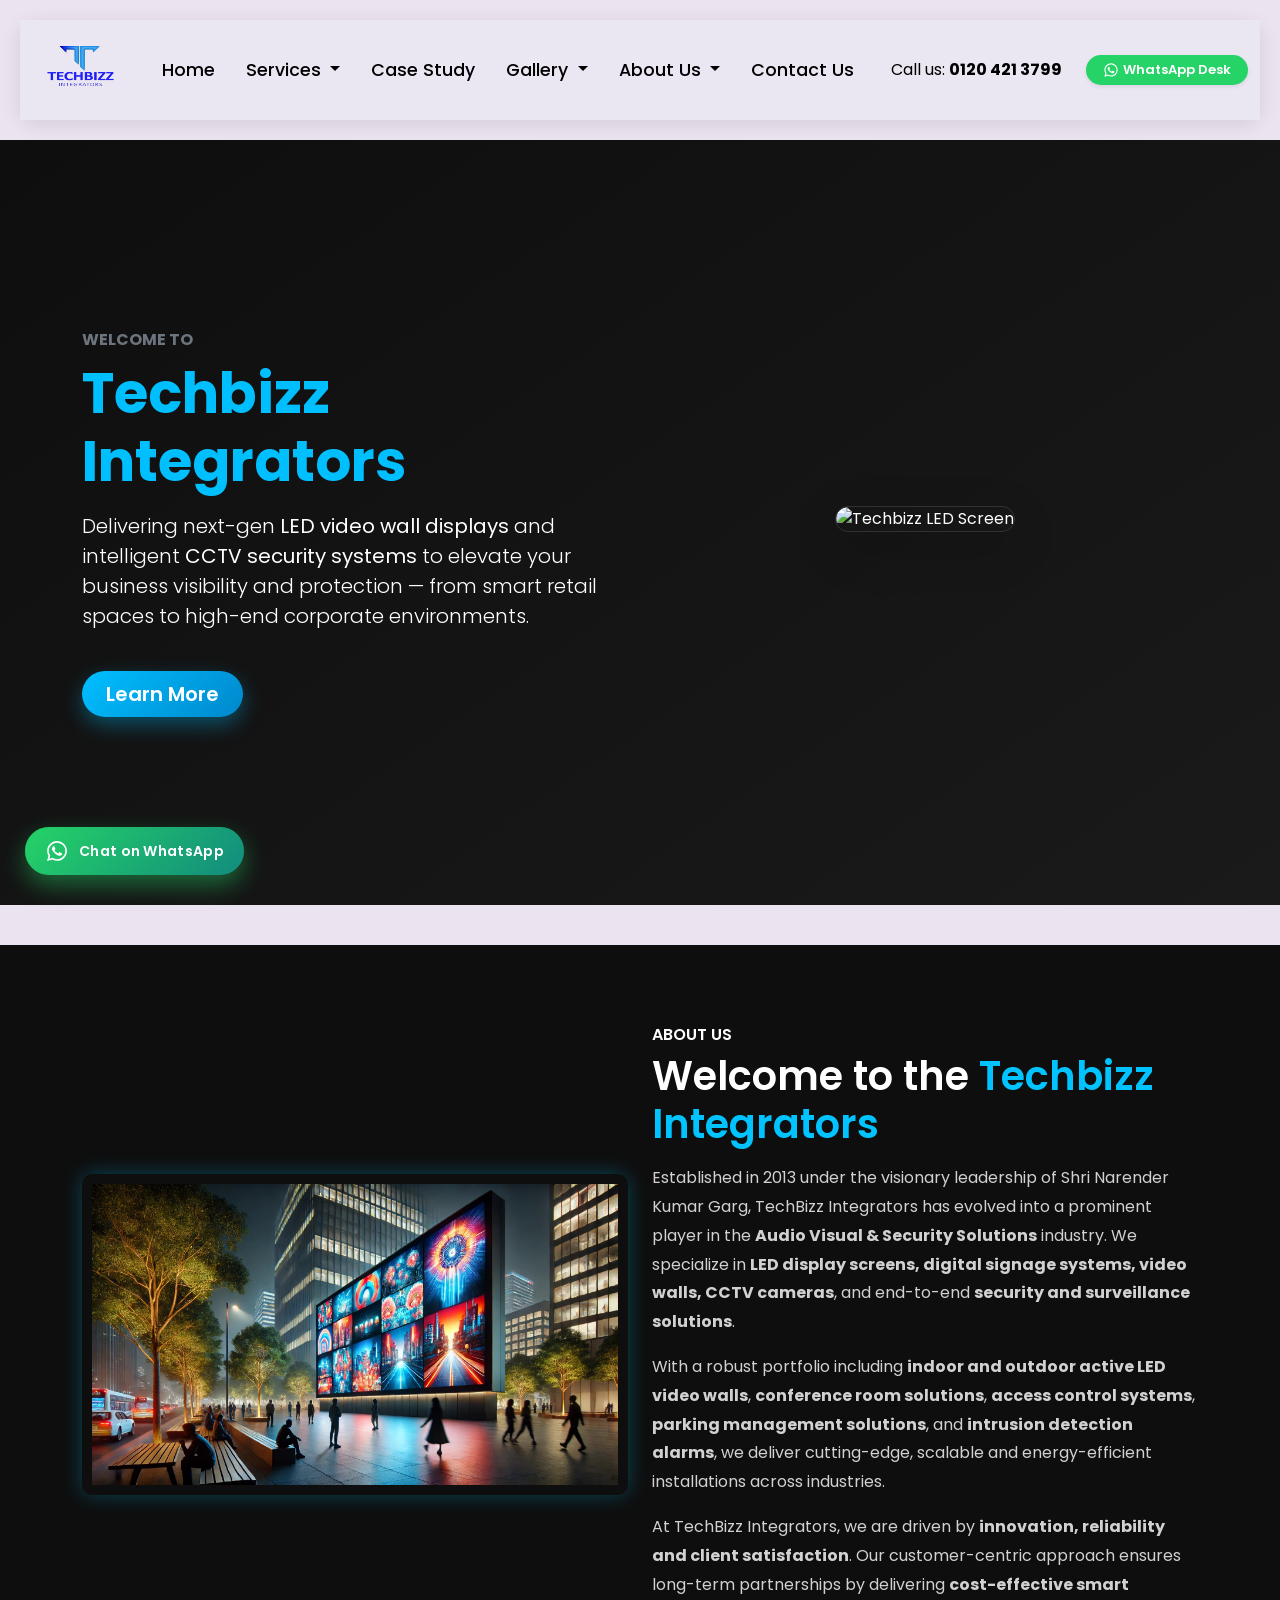
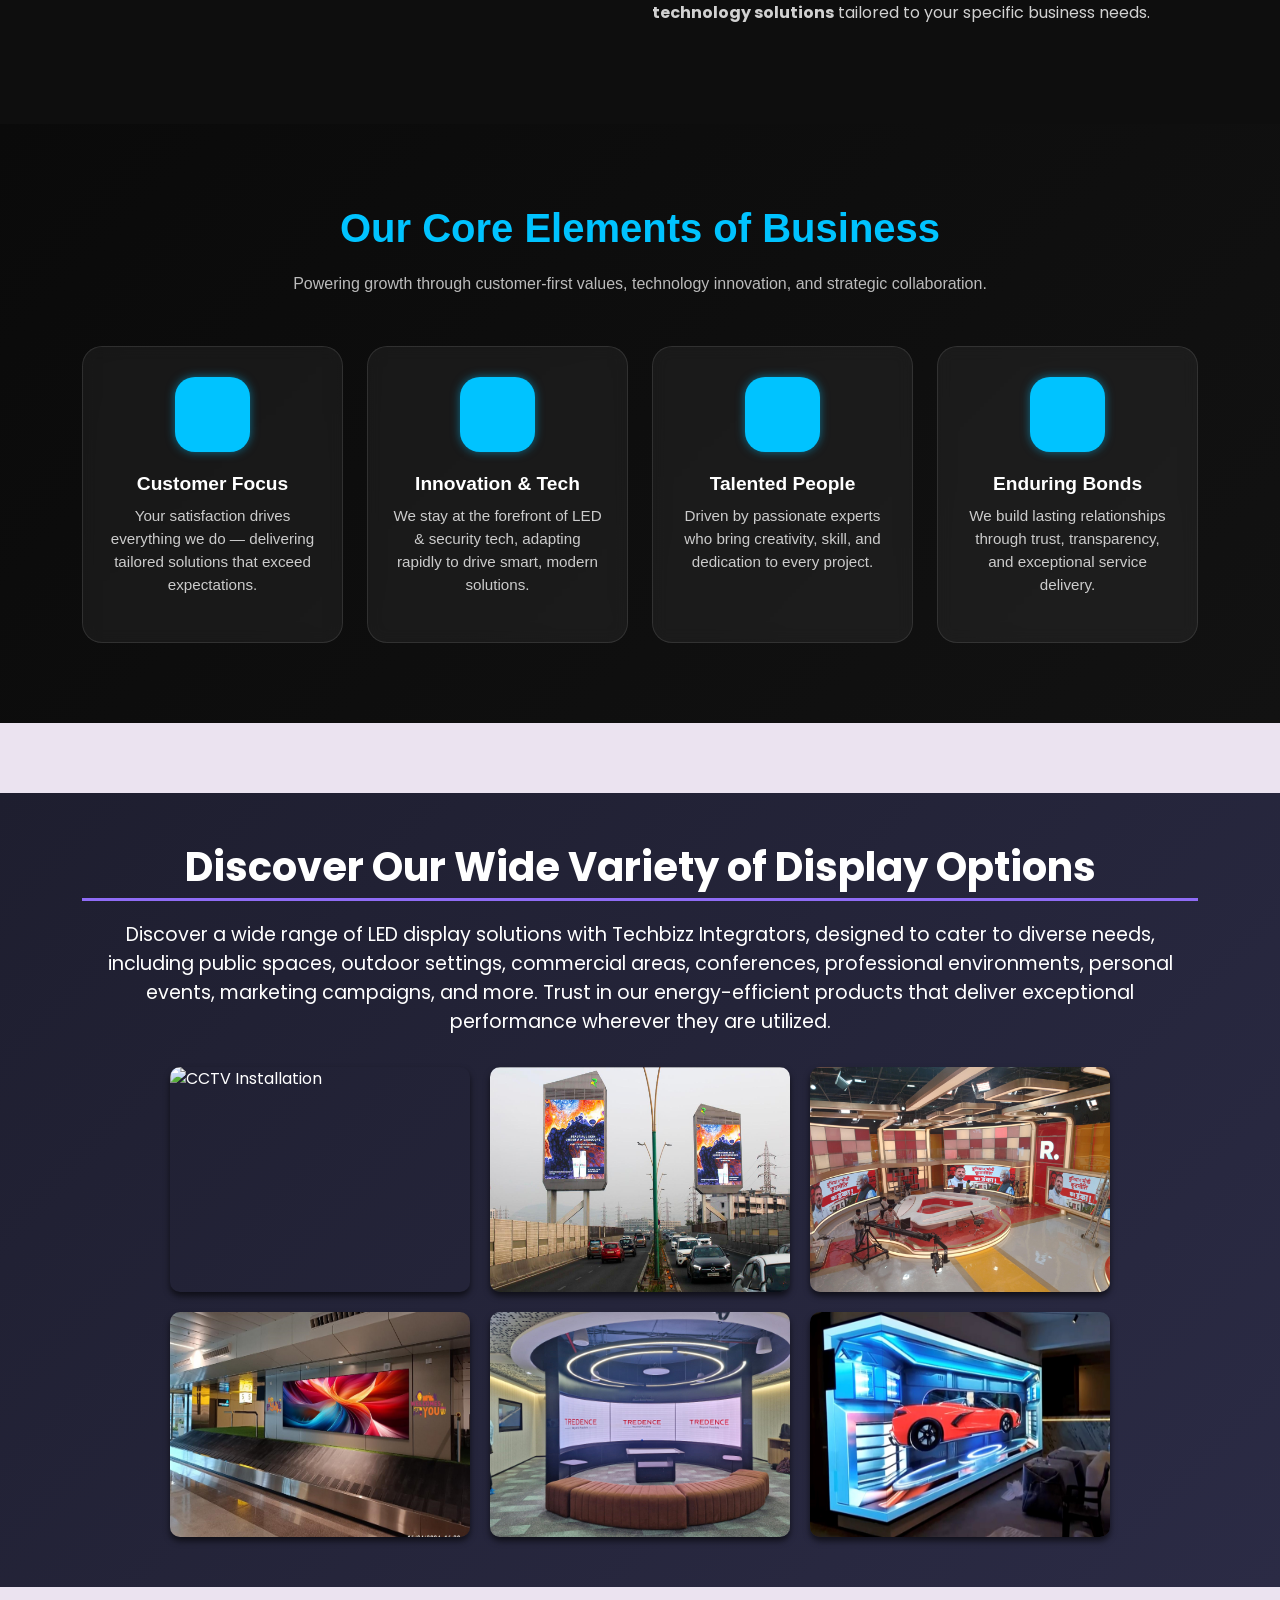
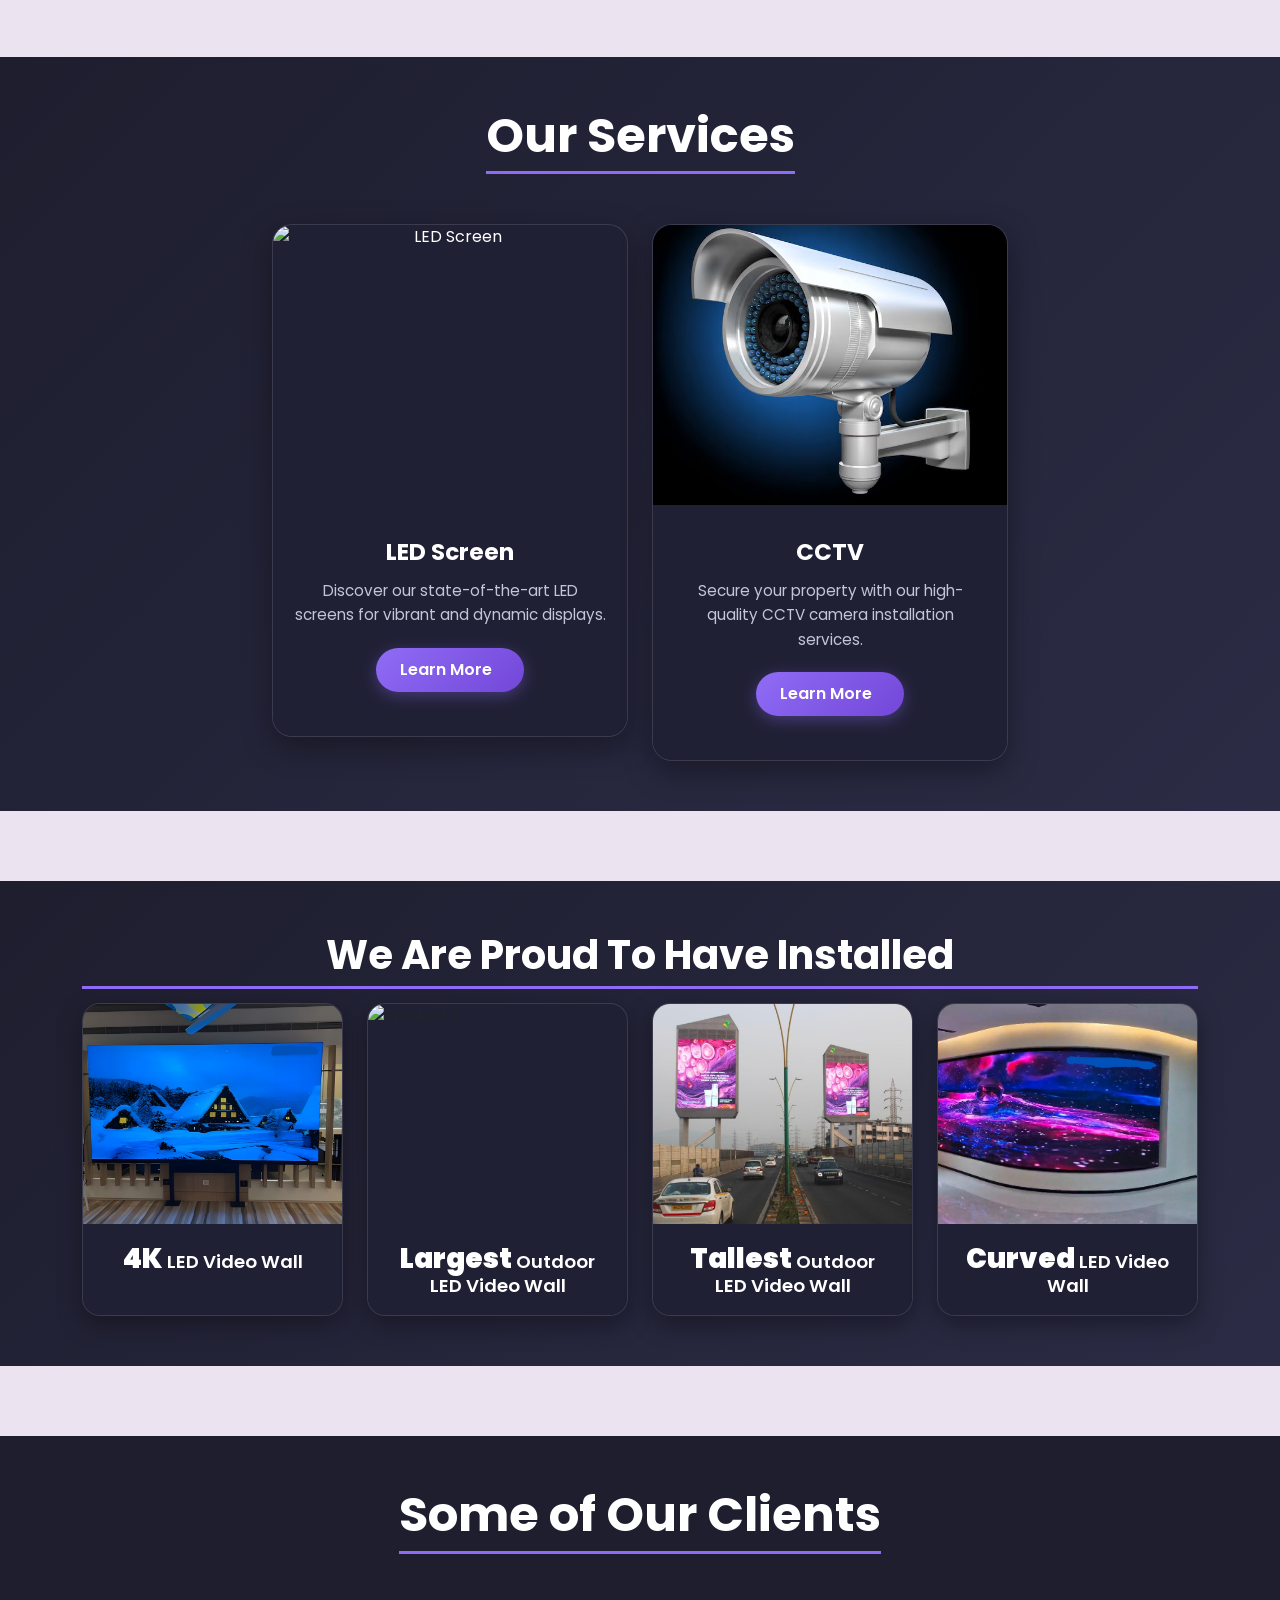
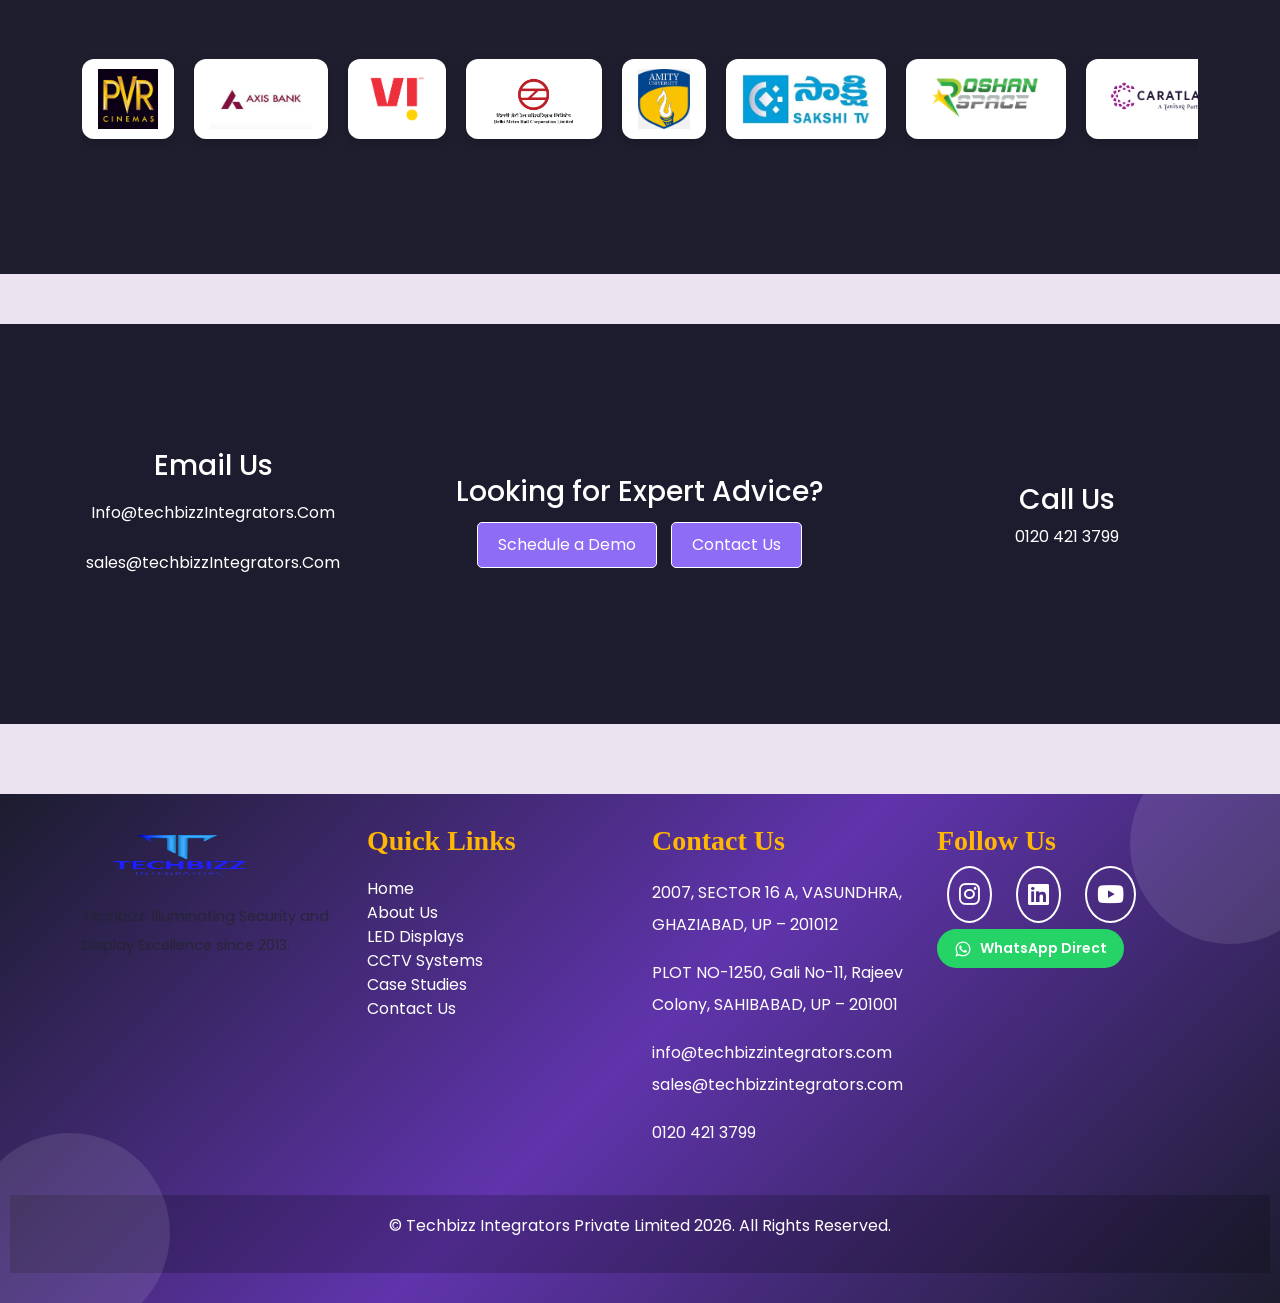
==== index.html @ 2b71aa66 "style(ui): polish hero image frame, services cards, installation cards, and client logo slider" ====
<!DOCTYPE html>
<html lang="en">
  <!-- 	techbizz@techbiz-454312.iam.gserviceaccount.com -->
<head>
  <meta charset="UTF-8">
  <meta name="viewport" content="width=device-width, initial-scale=1.0">
  <title>Techbizz Integrators | LED Display, Digital Signage & CCTV Solutions</title>
  <meta name="description" content="TechBizz Integrators offers professional LED display installation, digital signage, and CCTV camera solutions for retail, corporate, and commercial spaces. Get a quote today!">


  <link rel="icon" type="image/png" href="assets/img/fevicon.png">
  <link rel="stylesheet" href="https://unpkg.com/aos@2.3.1/dist/aos.css">
    <!-- Remix Icons (Modern Icon Pack) -->
    <link href="https://cdn.jsdelivr.net/npm/remixicon@3.5.0/fonts/remixicon.css" rel="stylesheet">


  <link href="https://cdn.jsdelivr.net/npm/bootstrap@5.3.0-alpha1/dist/css/bootstrap.min.css" rel="stylesheet">
  <link rel="stylesheet" href="https://cdnjs.cloudflare.com/ajax/libs/font-awesome/6.5.0/css/all.min.css">
  <link href="https://cdnjs.cloudflare.com/ajax/libs/bootstrap-icons/1.10.5/font/bootstrap-icons.min.css" rel="stylesheet">
  <!-- Bootstrap CSS -->
 
  <!-- Google Fonts -->
  <link href="https://fonts.googleapis.com/css2?family=Poppins:wght@400;500;600&display=swap" rel="stylesheet">
  <!-- Icons -->
  <link href="https://cdnjs.cloudflare.com/ajax/libs/bootstrap-icons/1.10.5/font/bootstrap-icons.min.css" rel="stylesheet">


  <!-- AOS CSS -->
  <link href="https://cdn.jsdelivr.net/npm/aos@2.3.4/dist/aos.css" rel="stylesheet" />

  <link rel="stylesheet" href="assets/css/styles.css?v=3.0">

</head>
<body>

  



    <div class="navbar-wrapper sticky-top">
        <nav class="navbar navbar-expand-lg navbar-light custom-navbar">
            <div class="container-fluid">
                <a class="navbar-brand" href="index.html">
                    <img src="assets/img/logo techbizz.png" alt="Techbizz Integrators" class="logo1">
                </a>
                <button class="navbar-toggler" type="button" data-bs-toggle="collapse" data-bs-target="#navbarNav" aria-controls="navbarNav" aria-expanded="false" aria-label="Toggle navigation">
                    <span class="navbar-toggler-icon"></span>
                </button>
                <div class="collapse navbar-collapse" id="navbarNav">
                    <ul class="navbar-nav mx-auto">
                        <li class="nav-item">
                            <a class="nav-link active" href="index.html">Home</a>
                        </li>
                        <li class="nav-item dropdown">
                            <a class="nav-link dropdown-toggle" href="#" id="pagesDropdown" role="button" data-bs-toggle="dropdown" aria-expanded="false">
                                Services
                            </a>
                            <ul class="dropdown-menu" aria-labelledby="pagesDropdown">
                                <li><a class="dropdown-item" href="pages/screen.html">LED Display</a></li>
                                <li><a class="dropdown-item" href="pages/cctv.html">CCTV Camera</a></li>
                            </ul>
                        </li>
                        <li class="nav-item">
                            <a class="nav-link" href="pages/case.html">Case Study</a>
                        </li>
                       


                        <li class="nav-item dropdown">
                            <a class="nav-link dropdown-toggle" href="#" id="pagesDropdown" role="button" data-bs-toggle="dropdown" aria-expanded="false">
                                Gallery
                            </a>
                            <ul class="dropdown-menu" aria-labelledby="pagesDropdown">
                                <li><a class="dropdown-item" href="pages/led-displays-images.html">Images</a></li>
                                <li><a class="dropdown-item" href="pages/led-displays-videos.html">Videos</a></li>
                            </ul>
                        </li>



                        <li class="nav-item dropdown">
                            <a class="nav-link dropdown-toggle" href="#" id="pagesDropdown" role="button" data-bs-toggle="dropdown" aria-expanded="false">
                                About Us
                            </a>
                            <ul class="dropdown-menu" aria-labelledby="pagesDropdown">
                                <li><a class="dropdown-item" href="pages/about.html">About Us</a></li>
                                <li><a class="dropdown-item" href="pages/certificate.html">Certifications</a></li>
                            </ul>
                        </li>



                        <li class="nav-item">
                            <a class="nav-link" href="pages/contact.html">Contact Us</a>
                        </li>
                    </ul>
                    <div class="d-flex align-items-center gap-2">
                        <div class="d-none d-xl-flex align-items-center">
                            <i class="bi bi-telephone me-2 text-purple"></i>
                            <span class="contact-number me-3">Call us: <strong>0120 421 3799</strong></span>
                        </div>
                        <a href="https://wa.me/919910895095?text=Hello%20Techbizz%20Integrators,%20I%20am%20interested%20in%20an%20LED%20Display%20/%20CCTV%20Solution." 
                           target="_blank" 
                           rel="noopener noreferrer" 
                           class="btn btn-sm text-white rounded-pill px-3 py-1 d-inline-flex align-items-center gap-1 shadow-sm"
                           style="background: #25D366; font-size: 13px; font-weight: 600;">
                            <svg width="16" height="16" viewBox="0 0 24 24" fill="currentColor"><path d="M19.05 4.91A9.816 9.816 0 0 0 12.04 2c-5.46 0-9.91 4.45-9.91 9.91 0 1.75.46 3.45 1.32 4.95L2.05 22l5.25-1.38c1.45.79 3.08 1.21 4.74 1.21 5.46 0 9.91-4.45 9.91-9.91 0-2.65-1.03-5.14-2.9-7.01zm-7.01 15.24c-1.48 0-2.93-.4-4.2-1.15l-.3-.18-3.12.82.83-3.04-.2-.31a8.196 8.196 0 0 1-1.26-4.38c0-4.54 3.7-8.24 8.24-8.24 2.2 0 4.27.86 5.82 2.42a8.183 8.183 0 0 1 2.41 5.83c.02 4.54-3.68 8.23-8.22 8.23zm4.52-6.16c-.25-.12-1.47-.72-1.69-.81-.23-.08-.39-.12-.56.12-.17.25-.64.81-.78.98-.15.17-.29.19-.54.07-.25-.12-1.05-.39-2-1.23-.74-.66-1.23-1.47-1.38-1.72-.15-.25-.02-.38.11-.51.11-.11.25-.29.37-.43.12-.15.17-.25.25-.42.08-.17.04-.31-.02-.43s-.56-1.34-.76-1.84c-.2-.48-.41-.42-.56-.43h-.48c-.17 0-.44.06-.66.3-.23.25-.88.86-.88 2.1 0 1.24.9 2.45 1.03 2.62.12.17 1.78 2.71 4.3 3.8.6.26 1.07.41 1.44.53.61.19 1.16.17 1.6.1.49-.07 1.47-.6 1.68-1.18.21-.58.21-1.07.15-1.18-.07-.1-.23-.17-.48-.29z"/></svg>
                            <span>WhatsApp Desk</span>
                        </a>
                    </div>
                </div>
            </div>
        </nav>
    </div>





<!-- New header section ends here -->
   


  <!-- Header Section -->
  <section class="header-section px-4 px-md-5">
    <div class="container">
      <div class="row align-items-center">
        <!-- Left Column -->
        <div class="col-lg-6 mb-4 mb-lg-0" data-aos="fade-right">
          <p class="text-uppercase text-secondary mb-2 fw-bold">Welcome to</p>
          <h1 class="display-4 fw-bold text-info">Techbizz Integrators</h1>
          <p class="lead mt-3">
            Delivering next-gen <strong>LED video wall displays</strong> and intelligent <strong>CCTV security systems</strong> to elevate your business visibility and protection — from smart retail spaces to high-end corporate environments.
          </p>
          <a href="pages/about.html" class="btn btn-info btn-lg mt-4 px-4">Learn More</a>
        </div>

        <!-- Right Column -->
        <div class="col-lg-6 text-center" data-aos="fade-left">
          <div class="img-container shadow-lg">
            <img src="assets/img/New Header.jpeg" alt="Techbizz LED Screen" class="img-fluid" />
          </div>
        </div>
      </div>
    </div>
  </section>






<!-- New About section starts here -->

 <!-- About Section -->
 <section class="about-section" id="about">
    <div class="container">
      <div class="row align-items-center">
      
        <div class="col-md-6 mb-4 mb-md-0 about-image" data-aos="fade-up" data-aos-delay="100">
          <img src="assets/img/aboutnw.jpg" alt="TechBizz LED Screen" />
        </div>

          
        <div class="col-md-6" data-aos="fade-left" data-aos-delay="200">
            <h6 class="text-uppercase fw-semibold">About Us</h6>
          <h2 class="about-heading mb-3">
            Welcome to the <span class="about-highlight">Techbizz Integrators </span>
          </h2>
          <p class="about-description">
            Established in 2013 under the visionary leadership of Shri Narender Kumar Garg, TechBizz Integrators has evolved into a prominent player in the <strong>Audio Visual & Security Solutions</strong> industry. We specialize in <strong>LED display screens, digital signage systems, video walls, CCTV cameras</strong>, and end-to-end <strong>security and surveillance solutions</strong>.
          </p>
          <p class="about-description">
            With a robust portfolio including <strong>indoor and outdoor active LED video walls</strong>, <strong>conference room solutions</strong>, <strong>access control systems</strong>, <strong>parking management solutions</strong>, and <strong>intrusion detection alarms</strong>, we deliver cutting-edge, scalable and energy-efficient installations across industries.
          </p>
          <p class="about-description">
            At TechBizz Integrators, we are driven by <strong>innovation, reliability and client satisfaction</strong>. Our customer-centric approach ensures long-term partnerships by delivering <strong>cost-effective smart technology solutions</strong> tailored to your specific business needs.
          </p>
        </div>
      </div>
    </div>
  </section>



<!-- New about section ends here -->

<!-- Core Elements Section -->
<section class="core-elements" id="core-elements">
  <div class="container">
    <h2 class="section-title" data-aos="fade-up">Our Core Elements of Business</h2>
    <p class="section-subtext" data-aos="fade-up" data-aos-delay="100">
      Powering growth through customer-first values, technology innovation, and strategic collaboration.
    </p>

    <div class="row gy-4">
      <!-- Customer -->
      <div class="col-md-6 col-lg-3" data-aos="fade-up" data-aos-delay="200">
        <div class="core-box">
          <div class="core-icon"><i class="ri-user-smile-line"></i></div>
          <h5>Customer Focus</h5>
          <p>Your satisfaction drives everything we do — delivering tailored solutions that exceed expectations.</p>
        </div>
      </div>

      <!-- Technology -->
      <div class="col-md-6 col-lg-3" data-aos="fade-up" data-aos-delay="300">
        <div class="core-box">
          <div class="core-icon"><i class="ri-macbook-line"></i></div>
          <h5>Innovation & Tech</h5>
          <p>We stay at the forefront of LED & security tech, adapting rapidly to drive smart, modern solutions.</p>
        </div>
      </div>

      <!-- People -->
      <div class="col-md-6 col-lg-3" data-aos="fade-up" data-aos-delay="400">
        <div class="core-box">
          <div class="core-icon"><i class="ri-team-line"></i></div>
          <h5>Talented People</h5>
          <p>Driven by passionate experts who bring creativity, skill, and dedication to every project.</p>
        </div>
      </div>

      <!-- Relationships -->
      <div class="col-md-6 col-lg-3" data-aos="fade-up" data-aos-delay="500">
        <div class="core-box">
          <div class="core-icon"><i class="ri-hand-heart-line"></i></div>
          <h5>Enduring Bonds</h5>
          <p>We build lasting relationships through trust, transparency, and exceptional service delivery.</p>
        </div>
      </div>
    </div>
  </div>
</section>









<!-- Display Section -->
<section class="dark-section mt">
  <div class="container">
      
      <h1>Discover Our Wide Variety of Display Options</h1>
     
      <p>Discover a wide range of LED display solutions with Techbizz Integrators, designed to cater to diverse needs, including public spaces, outdoor settings, commercial areas, conferences, professional environments, personal events, marketing campaigns, and more. Trust in our energy-efficient products that deliver exceptional performance wherever they are utilized.</p>
     
      <div class="images-row">
          <img src="assets/img/Abpv.jpeg" alt="CCTV Installation">
          <img src="assets/img/outdoor.jpg" alt="LED Screen">
          <img src="assets/img/republic new.jpeg" alt="Techbizz Team">
          <img src="assets/img/pune airport.jpg" alt="Pune Airport">
          <img src="assets/img/tredance.jpeg" alt="Techbizz Team">
          <img src="assets/img/bandbox.jpg" alt="Pune Airport">

      </div>
  </div>
</section>


<!-- Product Section -->
<section class="products-section  animated-section ">
  <div class="container text-center">
      <!-- Section Heading -->
      <h1>Our Services</h1>
      <!-- Cards Row -->
      <div class="row justify-content-center">
          <!-- LED Screen Card -->
          <div class="col-md-4">
              <div class="card product-card">
                  <img src="assets/img/Led Card.jpg" alt="LED Screen">
                  <div class="card-body">
                      <h5 class="card-title">LED Screen</h5>
                      <p class="card-text">Discover our state-of-the-art LED screens for vibrant and dynamic displays.</p>
                      <a href="pages/screen.html" class="custom-btn">Learn More <i class="bi bi-arrow-right"></i></a>
                  </div>
              </div>
          </div>
          <!-- CCTV Card -->
          <div class="col-md-4">
              <div class="card product-card">
                  <img src="assets/img/cctv.jpg" alt="CCTV">
                  <div class="card-body">
                      <h5 class="card-title">CCTV</h5>
                      <p class="card-text">Secure your property with our high-quality CCTV camera installation services.</p>
                      <a href="pages/cctv.html" class="custom-btn">Learn More <i class="bi bi-arrow-right"></i></a>
                  </div>
              </div>
          </div>
      </div>
  </div>
</section>


<!-- Checkup Animation -->

<section class="dark-section mt">
    <div class="container">
        
        <h1 class="text-center mb-4" data-aos="fade-up">We Are Proud To Have Installed</h1>
        <div class="row g-4">
          <!-- Card 1 -->
          <div class="col-sm-6 col-md-3" data-aos="fade-up" data-aos-delay="100">
            <div class="card">
              <img src="assets/img/4kfinal.jpg" class="card-img-top" alt="Product 1">
              <div class="card-body">
                <h2 class="card-title"> <b style="font-size: 1.5em;"> 4K</b> LED Video Wall</h2>
              
              </div>
            </div>
          </div>
    
          <!-- Card 2 -->
          <div class="col-sm-6 col-md-3" data-aos="fade-up" data-aos-delay="200">
            <div class="card">
              <img src="assets/img/Picture100.png" class="card-img-top" alt="Product 2">
              <div class="card-body">
                <h3 class="card-title"> <b style="font-size: 1.5em;">Largest</b> Outdoor LED Video Wall</h3>
              </div>
            </div>
          </div>
     
          <!-- Card 3 -->
          <div class="col-sm-6 col-md-3" data-aos="fade-up" data-aos-delay="300">
            <div class="card">
              <img src="assets/img/outdoor.jpeg" class="card-img-top" alt="Product 3">
              <div class="card-body">
                <h3 class="card-title"> <b style="font-size: 1.5em;">Tallest</b> Outdoor LED Video Wall</h3>
              </div>
            </div>
          </div>
    
          <!-- Card 4 -->
          <div class="col-sm-6 col-md-3" data-aos="fade-up" data-aos-delay="400">
            <div class="card">
              <img src="assets/img/aboutwow.jpeg" class="card-img-top" alt="Product 4">
              <div class="card-body">
                <h3 class="card-title"><b style="font-size: 1.5em;">Curved</b> LED Video Wall</h3>
              </div>
            </div>
          </div>
        </div>
        
    </div>
  </section>

<!-- Checkup animation 2 ends here -->



<!-- Client Section -->

<section class="clients-section animated-section">
  <div class="container text-center">
      <h1>Some of Our Clients</h1>
      <div class="slider-container">
          <div class="slider-track">
              <!-- Original Logos -->
              <img src="assets/img/cl1.jpeg" alt="Client 1">
              <img src="assets/img/cl2.jpg" alt="Client 2">
              <img src="assets/img/cl3.png" alt="Client 3">
              <img src="assets/img/delhiscrop1.png" alt="Client 4">
              <img src="assets/img/cl5.png" alt="Client 5">
            
              <img src="assets/img/cl7.webp" alt="Client 7">
              <img src="assets/img/cl8.webp" alt="Client 8">
              <img src="assets/img/cl9.png" alt="Client 9">
              <img src="assets/img/cl10.png" alt="Client 10">
              <img src="assets/img/orralogonew.jpg" alt="Client 11">
              <img src="assets/img/janam.png" alt="Client 12">
              <img src="assets/img/bmw logo.webp" alt="Client 13">
              <img src="assets/img/Republicbharatlogo.png" alt="Client 14">
              <img src="assets/img/Citroen-Logo-2009.jpg" alt="Client 15">
              <img src="assets/img/aclogo.jpg" alt="Client 16">
             
              <img src="assets/img/unnamed (1).png" alt="Client 18">
              <img src="assets/img/VLCC-Franchise-Logo.webp" alt="Client 19">
              <img src="assets/img/vasundhara logo.jpeg" alt="Client 20">
              <img src="assets/img/Nippon Mutual Fund.jpg" alt="Client 21">
              <img src="assets/img/unimoni_ae_logo.jpeg" alt="Client 22">
              <img src="assets/img/akg college logo.jpeg" alt="Client 23">
              <img src="assets/img/Zomato_logo.png" alt="Client 24">
              





              <!-- Duplicate Logos for seamless scrolling -->
              <img src="assets/img/cl1.jpeg" alt="Client 1">
              <img src="assets/img/cl2.jpg" alt="Client 2">
              <img src="assets/img/cl3.png" alt="Client 3">
              <img src="assets/img/cl4.png" alt="Client 4">
              <img src="assets/img/cl5.png" alt="Client 5">
              
              <img src="assets/img/cl7.webp" alt="Client 7">
              <img src="assets/img/cl8.webp" alt="Client 8">
              <img src="assets/img/cl9.png" alt="Client 9">
              <img src="assets/img/cl10.png" alt="Client 10">
              <img src="assets/img/orralogonew.jpg" alt="Client 11">
              <img src="assets/img/janam.png" alt="Client 12">
              <img src="assets/img/bmw logo.webp" alt="Client 13">
              <img src="assets/img/Republicbharatlogo.png" alt="Client 14">
              <img src="assets/img/Citroen-Logo-2009.jpg" alt="Client 15">
              <img src="assets/img/aclogo.jpg" alt="Client 16">
             
              <img src="assets/img/unnamed (1).png" alt="Client 18">
              <img src="assets/img/VLCC-Franchise-Logo.webp" alt="Client 19">
              <img src="assets/img/vasundhara logo.jpeg" alt="Client 20">
              <img src="assets/img/Nippon Mutual Fund.jpg" alt="Client 21">
              <img src="assets/img/unimoni_ae_logo.jpeg" alt="Client 22">
              <img src="assets/img/akg college logo.jpeg" alt="Client 23">
              <img src="assets/img/Zomato_logo.png" alt="Client 24">
          </div>
      </div>
  </div>
</section>


<!-- Contact us Section -->
 
<!-- <section class="contact-section111">
  <div class="container111">
    <h1>How Can We Help You?</h1>
    <p>Feel free to let us know.</p>
    <a href="pages/contact.html" class="btn btn-primary">  Contact Us<i class="bi bi-arrow-right"></i></a>
  </div>
</section> -->



<!-- Demo Section -->
<div class="container-fluid ">
    <div class="row contact-section">
        <div class="col-md-4">
            <h3>Email Us</h3>
            <p>
            <a href="mailto:Info@techbizzIntegrators.Com" class="email-link">Info@techbizzIntegrators.Com</a>
            <a href=" mailto:sales@techbizzIntegrators.Com" class="email-link">sales@techbizzIntegrators.Com</a>
           
            
        </p>
        </div>
        <div class="col-md-4">
            <h3>Looking for Expert Advice?</h3>



            <a href="pages/demo.html" class="contact-btn">Schedule a Demo</a>


            <a href="pages/contact.html" class="contact-btn">Contact Us</a>

          
        </div>
        <div class="col-md-4">
            <h3>Call Us</h3>
            <p> 0120 421 3799</p>
        </div>
    </div>
</div>




<footer class="footer">
  <div class="container">
      <div class="row gy-4">
          <!-- Logo Section -->
          <div class="col-lg-3 col-md-6 text-center text-md-start">
              <div class="logo">
                  <img src="assets/img/logo techbizz.png" alt="Techbizz Integrators" class="img-fluid" style="max-height: 70px;">
              </div>
              <p class="mt-2 text-muted" style="font-size: 0.9rem;">Techbizz: Illuminating Security and Display Excellence since 2013.</p>
          </div>

          <!-- Quick Links -->
          <div class="col-lg-3 col-md-6">
              <h3>Quick Links</h3>
              <ul class="list-unstyled">
                  <li><a href="index.html">Home</a></li>
                  <li><a href="pages/about.html">About Us</a></li>
                  <li><a href="pages/screen.html">LED Displays</a></li>
                  <li><a href="pages/cctv.html">CCTV Systems</a></li>
                  <li><a href="pages/case.html">Case Studies</a></li>
                  <li><a href="pages/contact.html">Contact Us</a></li>
              </ul>
          </div>
           
          <div class="col-lg-3 col-md-6">
              <h3>Contact Us</h3>
              <p>
                  <i class="bi bi-geo-alt"></i> 2007, SECTOR 16 A, VASUNDHRA, GHAZIABAD, UP – 201012<br>
              </p>
              <p>
                  <i class="bi bi-geo-alt"></i> PLOT NO-1250, Gali No-11, Rajeev Colony, SAHIBABAD, UP – 201001<br>
              </p>
              <p>
                  <i class="bi bi-envelope"></i> <a href="mailto:info@techbizzintegrators.com">info@techbizzintegrators.com</a><br>
                  <i class="bi bi-envelope"></i> <a href="mailto:sales@techbizzintegrators.com">sales@techbizzintegrators.com</a>
              </p>
              <p>
                  <i class="bi bi-telephone"></i> <a href="tel:01204213799">0120 421 3799</a>
              </p>
          </div>

          <!-- Social Media -->
          <div class="col-lg-3 col-md-6 text-center text-md-start">
              <h3>Follow Us</h3>
              <div class="social-icons">
                  <a href="https://www.instagram.com/thinktechbizz/#" target="_blank" rel="noopener noreferrer"><i class="fab fa-instagram"></i></a>
                  <a href="https://www.linkedin.com/company/106279888/admin/dashboard/" target="_blank" rel="noopener noreferrer"><i class="fab fa-linkedin"></i></a>
                  <a href="https://www.youtube.com/@TechbizzIndiaofficial" target="_blank" rel="noopener noreferrer"><i class="fab fa-youtube"></i></a>
              </div>
              <div class="mt-3">
                  <a href="https://wa.me/919910895095?text=Hello%20Techbizz%20Integrators,%20I%20am%20interested%20in%20an%20LED%20Display%20/%20CCTV%20Solution." 
                     target="_blank" 
                     rel="noopener noreferrer" 
                     class="btn btn-sm text-white px-3 py-2 rounded-pill d-inline-flex align-items-center gap-2"
                     style="background: #25D366; font-weight: 600;">
                      <svg width="18" height="18" viewBox="0 0 24 24" fill="currentColor"><path d="M19.05 4.91A9.816 9.816 0 0 0 12.04 2c-5.46 0-9.91 4.45-9.91 9.91 0 1.75.46 3.45 1.32 4.95L2.05 22l5.25-1.38c1.45.79 3.08 1.21 4.74 1.21 5.46 0 9.91-4.45 9.91-9.91 0-2.65-1.03-5.14-2.9-7.01zm-7.01 15.24c-1.48 0-2.93-.4-4.2-1.15l-.3-.18-3.12.82.83-3.04-.2-.31a8.196 8.196 0 0 1-1.26-4.38c0-4.54 3.7-8.24 8.24-8.24 2.2 0 4.27.86 5.82 2.42a8.183 8.183 0 0 1 2.41 5.83c.02 4.54-3.68 8.23-8.22 8.23zm4.52-6.16c-.25-.12-1.47-.72-1.69-.81-.23-.08-.39-.12-.56.12-.17.25-.64.81-.78.98-.15.17-.29.19-.54.07-.25-.12-1.05-.39-2-1.23-.74-.66-1.23-1.47-1.38-1.72-.15-.25-.02-.38.11-.51.11-.11.25-.29.37-.43.12-.15.17-.25.25-.42.08-.17.04-.31-.02-.43s-.56-1.34-.76-1.84c-.2-.48-.41-.42-.56-.43h-.48c-.17 0-.44.06-.66.3-.23.25-.88.86-.88 2.1 0 1.24.9 2.45 1.03 2.62.12.17 1.78 2.71 4.3 3.8.6.26 1.07.41 1.44.53.61.19 1.16.17 1.6.1.49-.07 1.47-.6 1.68-1.18.21-.58.21-1.07.15-1.18-.07-.1-.23-.17-.48-.29z"/></svg>
                      <span>WhatsApp Direct</span>
                  </a>
              </div>
          </div>
      </div>
  </div>
  <div class="footer-bottom">
      <p>&copy; Techbizz Integrators Private Limited 2026. All Rights Reserved.</p>
  </div>
</footer>

<!-- Floating WhatsApp CTA Button (Bottom-Left: never blocked by Tawk.to) -->
<div class="floating-whatsapp-container" style="position: fixed; bottom: 25px; left: 25px; z-index: 999999;">
  <a href="https://wa.me/919910895095?text=Hello%20Techbizz%20Integrators,%20I%20am%20interested%20in%20an%20LED%20Display%20/%20CCTV%20Solution." 
     target="_blank" 
     rel="noopener noreferrer" 
     class="floating-whatsapp-btn"
     style="display: inline-flex; align-items: center; gap: 10px; background: linear-gradient(135deg, #25D366, #128C7E); color: #ffffff !important; padding: 12px 20px; border-radius: 50px; box-shadow: 0 10px 25px rgba(37, 211, 102, 0.45); text-decoration: none !important; font-weight: 600; font-size: 14px;"
     title="Chat with Techbizz on WhatsApp">
    <span class="whatsapp-pulse"></span>
    <svg width="24" height="24" viewBox="0 0 24 24" fill="currentColor" style="display: block; flex-shrink: 0;"><path d="M19.05 4.91A9.816 9.816 0 0 0 12.04 2c-5.46 0-9.91 4.45-9.91 9.91 0 1.75.46 3.45 1.32 4.95L2.05 22l5.25-1.38c1.45.79 3.08 1.21 4.74 1.21 5.46 0 9.91-4.45 9.91-9.91 0-2.65-1.03-5.14-2.9-7.01zm-7.01 15.24c-1.48 0-2.93-.4-4.2-1.15l-.3-.18-3.12.82.83-3.04-.2-.31a8.196 8.196 0 0 1-1.26-4.38c0-4.54 3.7-8.24 8.24-8.24 2.2 0 4.27.86 5.82 2.42a8.183 8.183 0 0 1 2.41 5.83c.02 4.54-3.68 8.23-8.22 8.23zm4.52-6.16c-.25-.12-1.47-.72-1.69-.81-.23-.08-.39-.12-.56.12-.17.25-.64.81-.78.98-.15.17-.29.19-.54.07-.25-.12-1.05-.39-2-1.23-.74-.66-1.23-1.47-1.38-1.72-.15-.25-.02-.38.11-.51.11-.11.25-.29.37-.43.12-.15.17-.25.25-.42.08-.17.04-.31-.02-.43s-.56-1.34-.76-1.84c-.2-.48-.41-.42-.56-.43h-.48c-.17 0-.44.06-.66.3-.23.25-.88.86-.88 2.1 0 1.24.9 2.45 1.03 2.62.12.17 1.78 2.71 4.3 3.8.6.26 1.07.41 1.44.53.61.19 1.16.17 1.6.1.49-.07 1.47-.6 1.68-1.18.21-.58.21-1.07.15-1.18-.07-.1-.23-.17-.48-.29z"/></svg>
    <span class="whatsapp-text">Chat on WhatsApp</span>
  </a>
</div>

<!-- JS Libraries: Unified Bootstrap & AOS -->
<script src="https://cdn.jsdelivr.net/npm/bootstrap@5.3.3/dist/js/bootstrap.bundle.min.js"></script>
<script src="https://unpkg.com/aos@2.3.4/dist/aos.js"></script>
<script>
  document.addEventListener("DOMContentLoaded", function () {
    AOS.init({
      duration: 1000,
      once: true,
      offset: 80
    });
  });
</script>

<!--Start of Tawk.to Script-->
<script type="text/javascript">
    var Tawk_API=Tawk_API||{}, Tawk_LoadStart=new Date();
    (function(){
    var s1=document.createElement("script"),s0=document.getElementsByTagName("script")[0];
    s1.async=true;
    s1.src='https://embed.tawk.to/67caee3b711e7e1910a3152f/1ilob57gs';
    s1.charset='UTF-8';
    s1.setAttribute('crossorigin','*');
    s0.parentNode.insertBefore(s1,s0);
    })();
</script>
<!--End of Tawk.to Script-->
</body>
</html>
---- assets/css/styles.css ----
body {
  background-color: #ebe3f0; /* Matches the background color */
  font-family: 'Poppins', sans-serif; /* Modern stylish font */
}

.logo1 {
  height: 70px;
  width: 100px; /* Adjust width as needed */
  max-height: 80px; 
}

/* Navbar wrapper to add margin */
.navbar-wrapper {
  margin: 20px; 
  border-radius: 15px; 
  overflow: visible; 
  box-shadow: 0 4px 20px rgba(0, 0, 0, 0.1); /* Soft shadow */
}

/* Navbar styles */
.custom-navbar {
  background-color: #eae6f2; /* Light purple */
  padding: 10px 0;
}

.navbar-nav .nav-link {
  font-size: 1.1rem; 
  font-weight: 500;
  color: #000;
  margin-right: 15px;
  transition: color 0.3s ease, border-bottom 0.3s ease;
}

.navbar-nav .nav-link:hover {
  color: #8f6cf6; 
  border-bottom: 2px solid #8f6cf6; /* Underline effect */
}

/* Dropdown styles */
.dropdown-menu {
  background-color: #fff;
  border: 1px solid #ddd;
  box-shadow: 0 4px 8px rgba(0, 0, 0, 0.2);
}

.custom-btn {
  background-color: #8f6cf6; /* Button color */
  color: #fff;
  /* font-weight: 500; */
  padding: 10px 10px;
  border-radius: 30px;
  display: flex;
  align-items: center;
  margin-bottom: 20px;
  transition: background-color 0.3s ease;
}

.custom-btn:hover {
  background-color: #7347d8; 
}

.contact-number {
  font-size: 1rem;
  color: #000;
}










/* Display Section Css */
.dark-section {
  margin-top: 70px;
  background: linear-gradient(135deg, #1e1e2f, #2b2b45); /* Dark gradient background */
  color: white;
  padding: 50px 0;
}

/* Heading Styling */
.dark-section h1 {
  font-size: 2.5rem;
  font-weight: bold;
  text-align: center; 
  position: relative;
  margin: 0 auto 30px; 
  animation: fadeIn 1s ease-in-out;
}

.dark-section h1::after {
  content: "";
  position: absolute;
  bottom: -10px;
  left: 0;
  width: 100%;
  height: 3px;
  background-color: #8f6cf6;
  animation: underlineExpand 1s ease-out 1s forwards;
}

/* Paragraph Styling */
.dark-section p {
  text-align: center;
  margin-bottom: 30px;
  font-size: 1.2rem;
  word-wrap: break-word;
  /* text-align: justify; */
}


/* Responsive Images Grid */
.dark-section .images-row {
  display: flex;
  flex-wrap: wrap;
  justify-content: center;
  gap: 20px;
}

.dark-section .images-row img {
  width: 100%;
  max-width: 300px; /* Limit image size */
  border-radius: 10px;
  box-shadow: 0 4px 6px rgba(0, 0, 0, 0.6);
  transition: transform 0.3s ease, box-shadow 0.3s ease;
}

.dark-section .images-row img:hover {
  transform: scale(1.05); /* Zoom effect on hover */
  box-shadow: 0 6px 10px rgba(0, 0, 0, 0.8);
}

/* Installation Cards in Dark Section */
.dark-section .card {
  background: #202035;
  border: 1px solid rgba(255, 255, 255, 0.12);
  border-radius: 18px;
  overflow: hidden;
  transition: transform 0.35s ease, box-shadow 0.35s ease, border-color 0.35s ease;
  box-shadow: 0 8px 24px rgba(0, 0, 0, 0.35);
  height: 100%;
}

.dark-section .card:hover {
  transform: translateY(-8px);
  box-shadow: 0 16px 36px rgba(0, 0, 0, 0.55);
  border-color: rgba(143, 108, 246, 0.45);
}

.dark-section .card .card-img-top {
  height: 220px;
  object-fit: cover;
  transition: transform 0.5s ease;
  border-radius: 0;
}

.dark-section .card:hover .card-img-top {
  transform: scale(1.06);
}

.dark-section .card .card-body {
  background: #202035;
  padding: 18px 20px;
  text-align: center;
}

.dark-section .card .card-title {
  color: #ffffff;
  font-size: 1.15rem;
  font-weight: 600;
  margin: 0;
}

/* Keyframe Animations */
@keyframes fadeIn {
  0% {
      opacity: 0;
      transform: translateY(-20px);
  }
  100% {
      opacity: 1;
      transform: translateY(0);
  }
}

@keyframes underlineExpand {
  0% {
      width: 0;
  }
  100% {
      width: 100%; /* Make the underline expand to the full width of the heading */
  }
}



/* Product Section Css */
.products-section {
  margin-top: 70px;
  background: linear-gradient(135deg, #1e1e2f, #2b2b45); /* Dark gradient background */
  color: white;
  padding: 50px 0;
}

/* Section Heading */
.products-section h1 {

margin-bottom: 60px;
font-size: 3rem;
font-weight: bold;
animation: fadeInSlide 1.5s ease-out;
position: relative;
text-align: center;
display: inline-block;
/* width: 100%;  */
}

.products-section h1::after {
  content: "";
  position: absolute;
  bottom: -10px;
  left: 0;
  width: 0;
  height: 3px;
  background-color: #8f6cf6; /* Underline color */
  animation: underlineExpand 1s ease-out 1.5s forwards;
}


@keyframes fadeInSlide {
0% {
opacity: 0;
transform: translateY(-30px);
}
100% {
opacity: 1;
transform: translateY(0);
}
}

/* Animation Keyframes for Underline */
@keyframes underlineExpand {
0% {
width: 0;
}
100% {
width: 100%;
}
}


/* Cards Styling */
.product-card {
  background-color: #202035;
  border: 1px solid rgba(255, 255, 255, 0.12);
  border-radius: 20px;
  overflow: hidden;
  box-shadow: 0 10px 30px rgba(0, 0, 0, 0.35);
  transition: transform 0.35s ease, box-shadow 0.35s ease, border-color 0.35s ease;
  color: #fff;
}

.product-card:hover {
  transform: translateY(-8px);
  box-shadow: 0 18px 45px rgba(0, 0, 0, 0.5);
  border-color: rgba(143, 108, 246, 0.45);
}

.product-card img {
  width: 100%;
  height: 280px;
  object-fit: cover;
  transition: transform 0.5s ease;
}

.product-card:hover img {
  transform: scale(1.04);
}

.product-card .card-body {
  text-align: center;
  padding: 24px 20px;
  background: #202035;
}

.product-card h5 {
  font-size: 1.45rem;
  font-weight: 700;
  color: #ffffff !important;
  margin-bottom: 12px;
}

.product-card p {
  color: #c5c5d8 !important;
  font-size: 0.95rem;
  line-height: 1.6;
  margin-bottom: 20px;
}

.product-card .custom-btn {
  background: linear-gradient(135deg, #8f6cf6, #7347d8);
  color: #fff;
  font-weight: 600;
  padding: 10px 24px;
  border-radius: 30px;
  display: inline-flex;
  align-items: center;
  gap: 8px;
  box-shadow: 0 4px 15px rgba(143, 108, 246, 0.35);
  transition: all 0.3s ease;
  text-decoration: none;
}

.product-card .custom-btn:hover {
  background: linear-gradient(135deg, #9d7df8, #7d52e6);
  transform: translateY(-2px);
  box-shadow: 0 8px 22px rgba(143, 108, 246, 0.55);
}

@media (max-width: 768px) { /* Target mobile devices */
  .row {
      gap: 20px !important; /* Add consistent spacing between columns and rows */
  }

  .product-card {
      margin-bottom: 20px; /* Ensure vertical space between cards */
      padding: 15px; /* Internal padding for better aesthetics */
  }
}





/* Client Section css */

.clients-section {
  margin-top: 70px;
  background-color: #1e1e2f; /* Dark background */
  padding: 50px 0;
  color: #fff;
}

.clients-section h1 {

  margin-bottom: 100px;
  font-size: 3rem;
  font-weight: bold;
  animation: fadeInSlide 1.5s ease-out;
  position: relative;
  text-align: center;
  display: inline-block;
}

.clients-section h1::after {
  content: "";
  position: absolute;
  bottom: -10px;
  left: 0;
  width: 0;
  height: 3px;
  background-color: #8f6cf6; /* Underline color */
  animation: underlineExpand 1s ease-out 1.5s forwards;
}

@keyframes fadeInSlide {
0% {
opacity: 0;
transform: translateY(-30px);
}
100% {
opacity: 1;
transform: translateY(0);
}
}

/* Animation Keyframes for Underline */
@keyframes underlineExpand {
0% {
width: 0;
}
100% {
width: 100%;
}
}




/* Slider Container */
.slider-container {
  overflow: hidden;
  width: 100%;
  position: relative;
  margin-bottom: 70px;
  padding: 15px 0;
}

.slider-container:hover .slider-track {
  animation-play-state: paused;
}

/* Slider Track */
.slider-track {
  display: flex;
  align-items: center;
  width: max-content;
  animation: scrollLogos 35s linear infinite;
  gap: 20px;
}

/* Logos */
.slider-track img {
  height: 80px;
  max-width: 160px;
  flex-shrink: 0;
  object-fit: contain;
  background: #ffffff;
  border-radius: 12px;
  padding: 10px 16px;
  box-shadow: 0 4px 12px rgba(0, 0, 0, 0.2);
  transition: transform 0.3s ease, box-shadow 0.3s ease;
}

.slider-track img:hover {
  transform: translateY(-4px) scale(1.05);
  box-shadow: 0 8px 20px rgba(0, 0, 0, 0.35);
}

/* Animation for continuous sliding */
@keyframes scrollLogos {
  0% {
      transform: translateX(0);
  }
  100% {
      transform: translateX(calc(-50%));
  }
}



/* Product Card Section Css */
.services-section {
  margin-top: 70px;
  background: linear-gradient(135deg, #1e1e2f, #2b2b45); /* Dark gradient background */
  color: white;
  padding: 50px 0;
}

/* Section Heading */
.services-section h1 {
  margin-bottom: 60px;
  font-size: 3rem;
  font-weight: bold;
  animation: fadeInSlide 1.5s ease-out;
  position: relative;
  text-align: center;
  display: inline-block;
}

.services-section h1::after {
  content: "";
  position: absolute;
  bottom: -10px;
  left: 0;
  width: 0;
  height: 3px;
  background-color: #8f6cf6; /* Underline color */
  animation: underlineExpand 1s ease-out 1.5s forwards;
}

@keyframes fadeInSlide {
  0% {
      opacity: 0;
      transform: translateY(-30px);
  }
  100% {
      opacity: 1;
      transform: translateY(0);
  }
}

@keyframes underlineExpand {
  0% {
      width: 0;
  }
  100% {
      width: 100%;
  }
}

/* Cards Styling */
.service-card {
  background-color: #2e2e3e; /* Dark background for the card */
  border: none;
  border-radius: 15px;
  overflow: hidden;
  box-shadow: 0 4px 8px rgba(0, 0, 0, 0.2);
  transition: transform 0.3s ease, box-shadow 0.3s ease;
  color: white;
}

.service-card:hover {
  transform: translateY(-10px);
  box-shadow: 0 8px 16px rgba(0, 0, 0, 0.3);
}

.service-card img {
  width: 100%;
  height: 300px;
  object-fit: cover;
}

.service-card .card-body {
  text-align: center;
}

.service-card h5 {
  font-size: 1.5rem;
  color: #ffffff;
  margin-bottom: 15px;
}

.service-card p {
  color: #cccccc;
}

.service-card .custom-btn {
  background-color: #8f6cf6; /* Button color */
  color: #fff;
  font-weight: 500;
  padding: 10px 20px;
  border-radius: 30px;
  display: inline-block;
  transition: background-color 0.3s ease;
  text-decoration: none;
}

.service-card .custom-btn:hover {
  background-color: #7347d8; /* Darker purple on hover */
}

@media (max-width: 768px) {
  .row {
      gap: 20px !important;
  }

  .service-card {
      margin-bottom: 20px;
      padding: 15px;
  }
}

/* Contact us section css */

.contact-section111 {
  height: 60vh;  
  background-color: #1c1c2e;
  color: white;
  text-align: center;
  padding: 80px 20px;
  margin-top: 70px;
  }
  .contact-section111 h1 {
  color: #ffffff;
  font-size: 3rem;
  font-weight: bold;
  }
  .contact-section111 p {
  font-size: 1.25rem;
  margin-top: 10px;
  }
  .contact-section111 .btn {
  margin-top: 20px;
  padding: 10px 30px;
  background-color: #8f6cf6; /* Button color */
  color: #fff;
  font-weight: 500;
  
  border-radius: 30px;
  display: inline-block;
  transition: background-color 0.3s ease;
  text-decoration: none;
  }
  .contact-section111 .btn:hover{
    background-color: #7347d8;
  }



  @media (max-width: 576px) {
  .contact-section111 {
    height: auto;  
   
  }
  .contact-section111 h1{
    size: 2rem;
  }
  }


  /* Footer Css */
  .footer {
    background: linear-gradient(135deg, #1c1c2e, #6034ac, #1c1c2e);
    color: white;
    padding: 30px 10px;
    position: relative;
    overflow: hidden;
    font-family: 'Poppins', sans-serif;
    margin-top: 70px;
}
.footer h3 {
    font-family: 'Roboto Slab', serif;
    font-weight: 700;
    color: #ffb703;
    margin-bottom: 20px;
}
.footer p {
    color: #ffffff;
    font-size: 1rem;
    line-height: 2;
    /* font-weight: bold; */
}
.footer a {
    color: #ffffff;
    text-decoration: none;
    transition: color 0.3s ease, transform 0.3s ease;
}
.footer a:hover {
    color: #ffb703;
    transform: translateX(5px);
}
.footer p:hover {
    color: #ffb703;
    transform: translateX(3px);
}
.footer .social-icons a {
    font-size: 24px;
    margin: 10px 10px;
    color: white;
    transition: transform 0.3s ease, background 0.3s ease;
    border: 2px solid white;
    border-radius: 50%;
    padding: 10px;
}
.footer .social-icons a:hover {
    transform: scale(1.3);
    background-color: #ffb703;
    color: #1d3557;
}
.footer .logo img {
    width: 200px;
    height: 150px;
  
    animation: float-logo 3s infinite;
}
.footer-bottom {
    background-color: rgba(0, 0, 0, 0.2);
    text-align: center;
    padding: 15px;
    margin-top: 30px;
    font-size: 14px;
}
/* Animations */
@keyframes float-logo {
    0%, 100% {
        transform: translateY(0);
    }
    50% {
        transform: translateY(-10px);
    }
}
@keyframes fade-in {
    from {
        opacity: 0;
        transform: translateY(20px);
    }
    to {
        opacity: 1;
        transform: translateY(0);
    }
}
.footer .row > div {
    animation: fade-in 1.5s ease;
}
/* Decorative Elements */
.footer:before {
    content: '';
    position: absolute;
    top: -50px;
    right: -50px;
    width: 200px;
    height: 200px;
    background: rgba(255, 255, 255, 0.1);
    border-radius: 50%;
    z-index: 1;
}
.footer:after {
    content: '';
    position: absolute;
    bottom: -30px;
    left: -30px;
    width: 200px;
    height: 200px;
    background: rgba(255, 255, 255, 0.1);
    border-radius: 50%;
    z-index: 1;
}


/* Achievement Card SEction Css */

.card-title {
  font-size: 1.25rem;
  font-weight: bold;
  text-align: center;
  margin-top: 10px;
}


.card-img-top {
  height: 200px; 
  object-fit: cover; 
  transition: transform 0.3s ease;
}

.card:hover .card-img-top {
  transform: scale(1.1); 
}

.card-body{
  background-color: #181824;
}

@media (max-width: 768px) {
  .card-title {
    font-size: 1rem; 
  }

  .card-img-top {
    height: 150px; 
  }
}

/* Demo Css */
.contact-section {
  margin-top: 50px;
  background-color: #1c1c2e;
  color: white;
  /* Increased padding for height */
  text-align: center;
  min-height: 400px; /* Set a minimum height */
  display: flex;
  align-items: center; /* Center content vertically */
}
      .email-box, .email-link {
          /* background-color: #e64900; */
          color: white;
          padding: 8px 15px;
          display: inline-block;
          font-weight: bold;
          text-decoration: none;
          border-radius: 5px;
          margin-top: 10px;
      }
      .email-link {
          display: block;
          font-weight: normal;
      }
      .contact-btn {
          border: 1px solid white;
          background-color: #8f6cf6;;
          color: rgb(255, 255, 255);
          padding: 10px 20px;
          text-decoration: none;
          border-radius: 5px;
          margin: 5px;
          display: inline-block;
      }
      .contact-btn:hover {
          background-color: #d625bb;
      }


      /* New Header Css */
      .header-section {
        background: linear-gradient(145deg, #0e0e0e, #1a1a1a);
        color: #ffffff;
        margin-bottom: 40px;
        font-family: 'Poppins', sans-serif;
        min-height: 85vh;
        display: flex;
        align-items: center;
        padding: 80px 20px;
      }
  
      .text-info {
        color: #00bfff !important;
      }
  
      .img-container {
        position: relative;
        display: inline-block;
        border-radius: 24px;
        overflow: hidden;
        box-shadow: 0 20px 50px rgba(0, 0, 0, 0.55);
        border: 1px solid rgba(255, 255, 255, 0.12);
      }

      .img-container img {
        border-radius: 24px;
        transition: transform 0.6s ease;
        display: block;
        width: 100%;
        height: auto;
      }
  
      .img-container:hover img {
        transform: scale(1.03);
      }
  
      .btn-info {
        background: linear-gradient(135deg, #00bfff, #0088cc);
        color: #ffffff !important;
        font-weight: 600;
        border: none;
        border-radius: 50px;
        box-shadow: 0 8px 20px rgba(0, 191, 255, 0.35);
        transition: all 0.3s ease;
      }
  
      .btn-info:hover {
        background: linear-gradient(135deg, #00c8ff, #0099e6);
        color: #ffffff !important;
        transform: translateY(-2px);
        box-shadow: 0 12px 25px rgba(0, 191, 255, 0.5);
      }

      .rounded-curve {
        border-radius: 40px;
      }
  
      @media (max-width: 767px) {
        .header-section {
          padding-top: 30px;
          padding-bottom: 30px;
          text-align: center;
        }
  
        .img-container {
          margin-top: 30px;
        }
      }



      
    


      /* New about section css */


      .about-section{
        background-color: #0e0e0e;
        color: #ffffff;
        font-family: "Poppins", sans-serif;
      }
  
      .about-section {
        padding: 80px 0;
      }
  
      .about-heading {
        font-size: 2.5rem;
        font-weight: 600;
        color: #ffffff;
      }
  
      .about-highlight {
        color: #00c3ff;
      }
  
      .about-description {
        font-size: 1rem;
        line-height: 1.8;
        color: #d1d1d1;
      }
  
      .about-image img {
        padding: 10px;
        border-radius: 10px;
        box-shadow: 0 0 20px rgba(0, 195, 255, 0.3);
        width: 100%;
      }
  
      @media (max-width: 768px) {
        .about-heading {
          font-size: 2rem;
        }
      }


      /* core elements */
      .core-elements {
        font-family: 'Segoe UI', sans-serif;
        background-color: #0a0a0a;
        color: #ffffff;
      }
  
      .core-elements {
        padding: 80px 0;
        background: linear-gradient(135deg, #0a0a0a, #121212);
      }
  
      .section-title {
        font-size: 2.5rem;
        font-weight: 700;
        text-align: center;
        margin-bottom: 20px;
        color: #00c3ff;
      }
  
      .section-subtext {
        text-align: center;
        color: #bbbbbb;
        margin-bottom: 50px;
        font-size: 1rem;
      }
  
      .core-box {
        background: rgba(255, 255, 255, 0.05);
        border: 1px solid rgba(255, 255, 255, 0.1);
        border-radius: 20px;
        padding: 30px 25px;
        text-align: center;
        transition: all 0.3s ease;
        backdrop-filter: blur(8px);
        height: 100%;
        position: relative;
      }
  
      .core-box:hover {
        transform: translateY(-10px);
        box-shadow: 0 20px 40px rgba(0, 195, 255, 0.15);
      }
  
      .core-icon {
        font-size: 2.5rem;
        background-color: #00c3ff;
        color: #0a0a0a;
        width: 75px;
        height: 75px;
        line-height: 75px;
        border-radius: 20px;
        margin: 0 auto 20px;
        display: flex;
        align-items: center;
        justify-content: center;
        box-shadow: 0 0 10px rgba(0, 195, 255, 0.5);
      }
  
      .core-box h5 {
        font-weight: 600;
        margin-bottom: 10px;
        font-size: 1.2rem;
        color: #ffffff;
      }
  
      .core-box p {
        font-size: 0.95rem;
        color: #cccccc;
      }
  
      @media (max-width: 576px) {
        .section-title {
          font-size: 2rem;
        }
      }


/* ===================================================
   FLOATING WHATSAPP CTA BUTTON
   =================================================== */
.floating-whatsapp-container {
  position: fixed;
  bottom: 25px;
  left: 25px;
  z-index: 999999;
}

.floating-whatsapp-btn {
  display: inline-flex;
  align-items: center;
  gap: 10px;
  background: linear-gradient(135deg, #25D366, #128C7E);
  color: #ffffff !important;
  padding: 12px 22px;
  border-radius: 50px;
  box-shadow: 0 10px 25px rgba(37, 211, 102, 0.45);
  text-decoration: none !important;
  font-weight: 600;
  font-size: 14px;
  letter-spacing: 0.3px;
  transition: all 0.3s cubic-bezier(0.4, 0, 0.2, 1);
  position: relative;
  overflow: visible;
}

.floating-whatsapp-btn:hover {
  transform: translateY(-3px) scale(1.03);
  box-shadow: 0 14px 30px rgba(37, 211, 102, 0.6);
  color: #ffffff !important;
}

.floating-whatsapp-btn svg,
.floating-whatsapp-btn i {
  font-size: 22px;
  line-height: 1;
  display: flex;
  align-items: center;
  justify-content: center;
}

.whatsapp-pulse {
  position: absolute;
  width: 100%;
  height: 100%;
  background: rgba(37, 211, 102, 0.45);
  border-radius: 50px;
  top: 0;
  left: 0;
  z-index: -1;
  animation: wa-pulse 2s infinite;
}

@keyframes wa-pulse {
  0% { transform: scale(0.95); opacity: 0.8; }
  50% { transform: scale(1.2); opacity: 0; }
  100% { transform: scale(0.95); opacity: 0; }
}

@media (max-width: 576px) {
  .floating-whatsapp-container {
    bottom: 20px;
    left: 20px;
  }
  .floating-whatsapp-btn {
    padding: 14px;
    border-radius: 50%;
    width: 52px;
    height: 52px;
    justify-content: center;
  }
  .floating-whatsapp-btn .whatsapp-text {
    display: none;
  }
  .whatsapp-pulse {
    border-radius: 50%;
  }
}
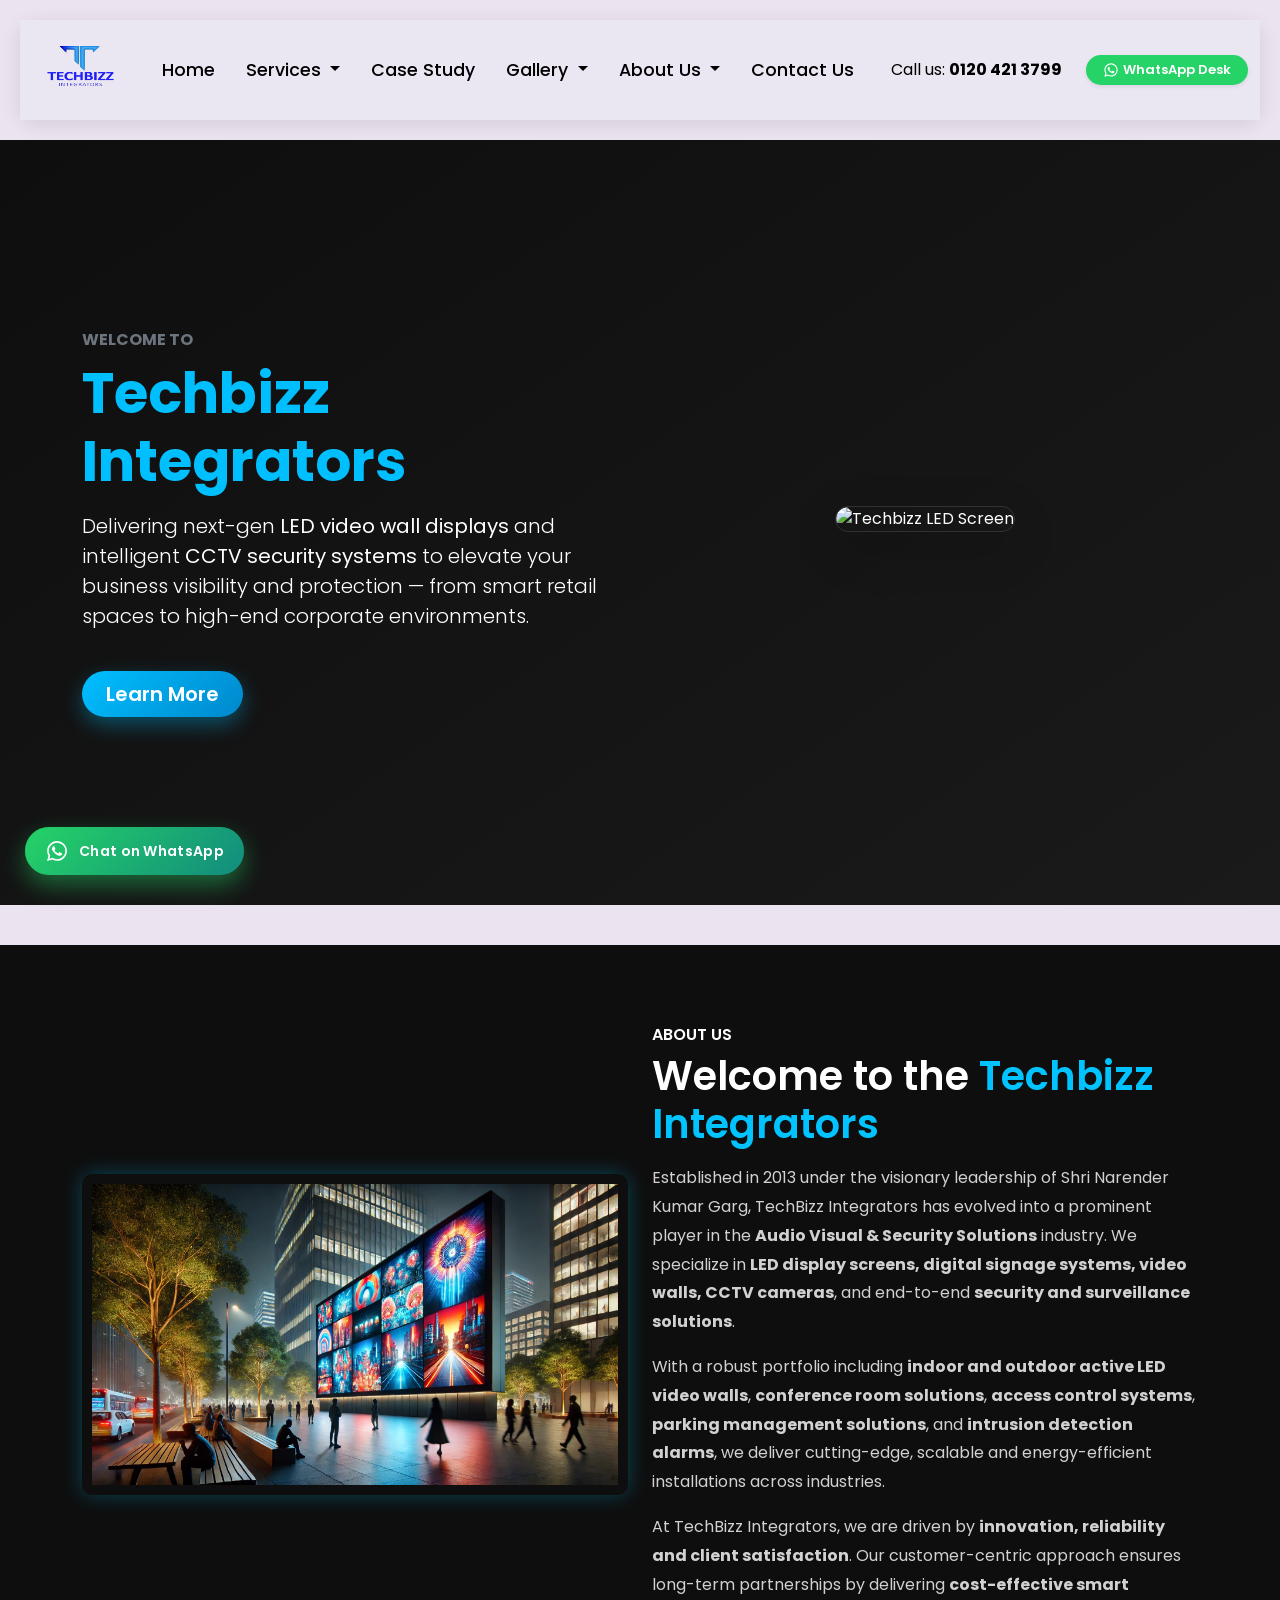
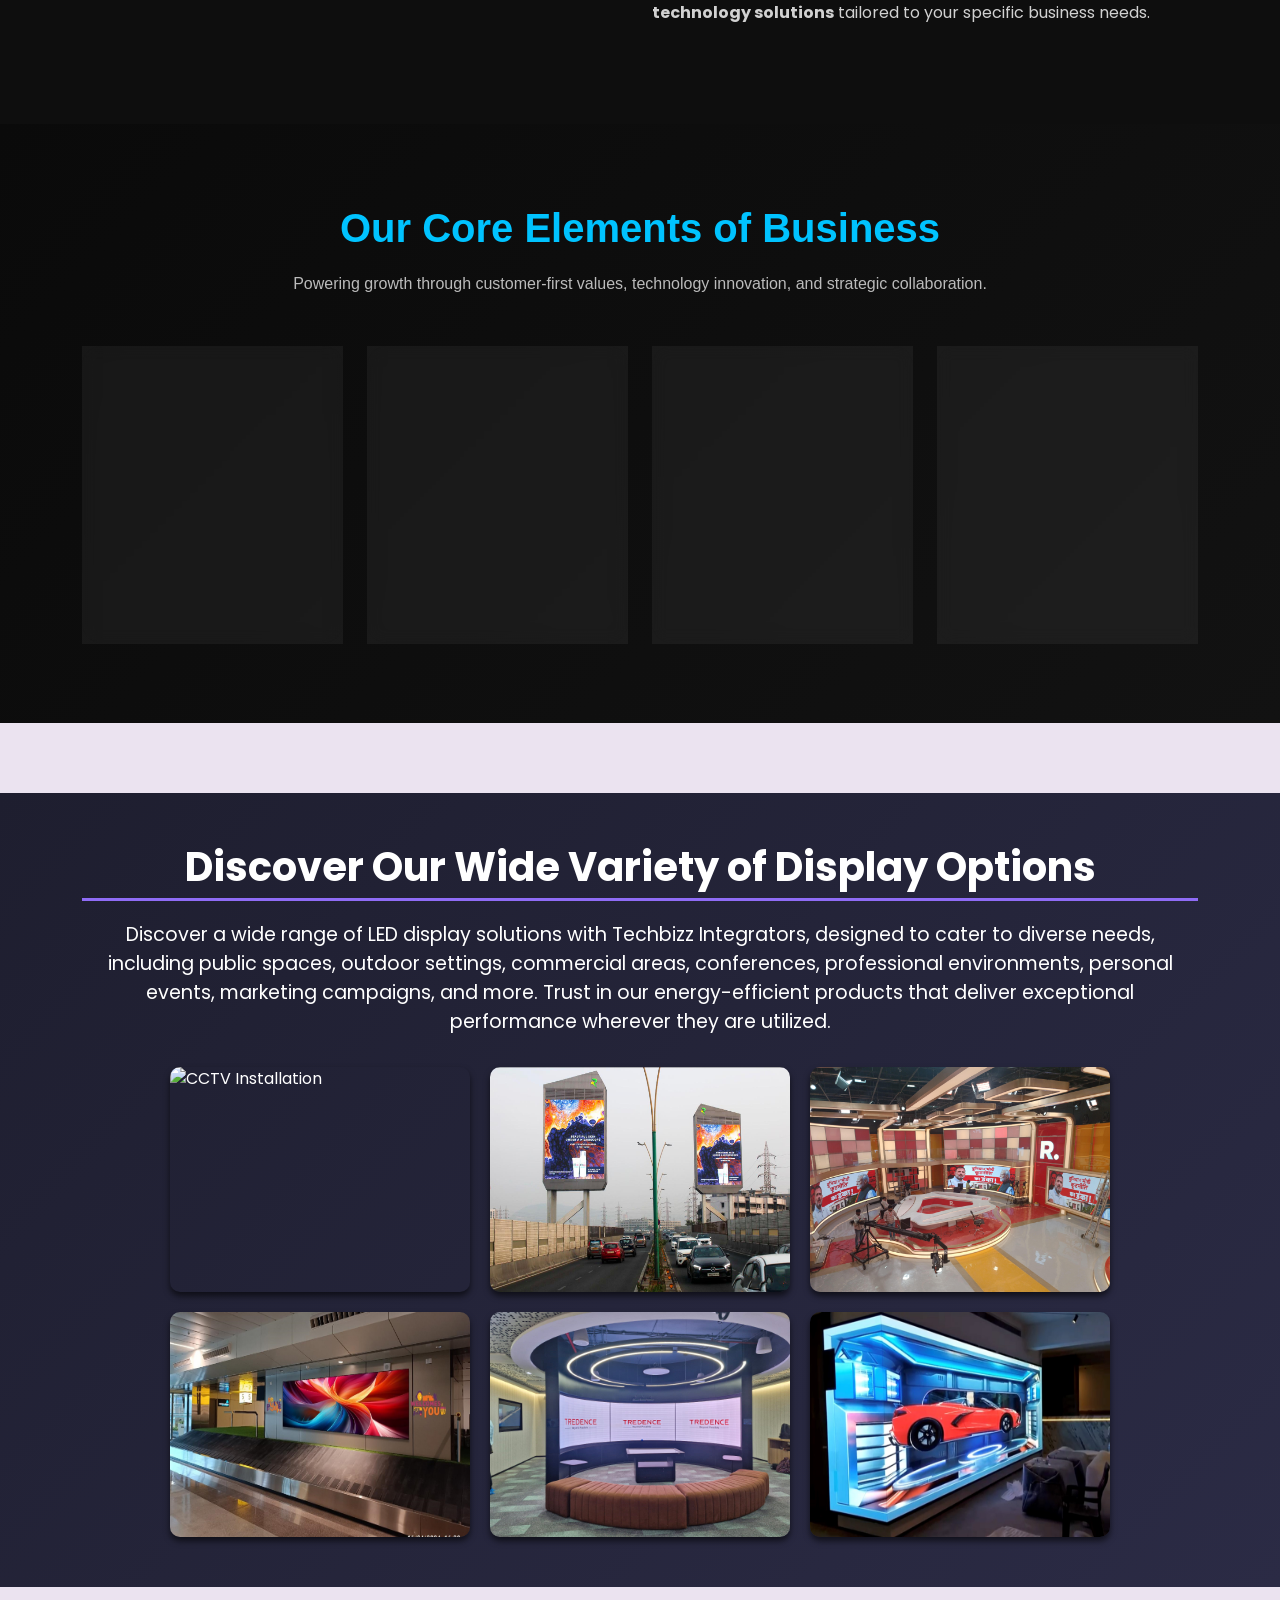
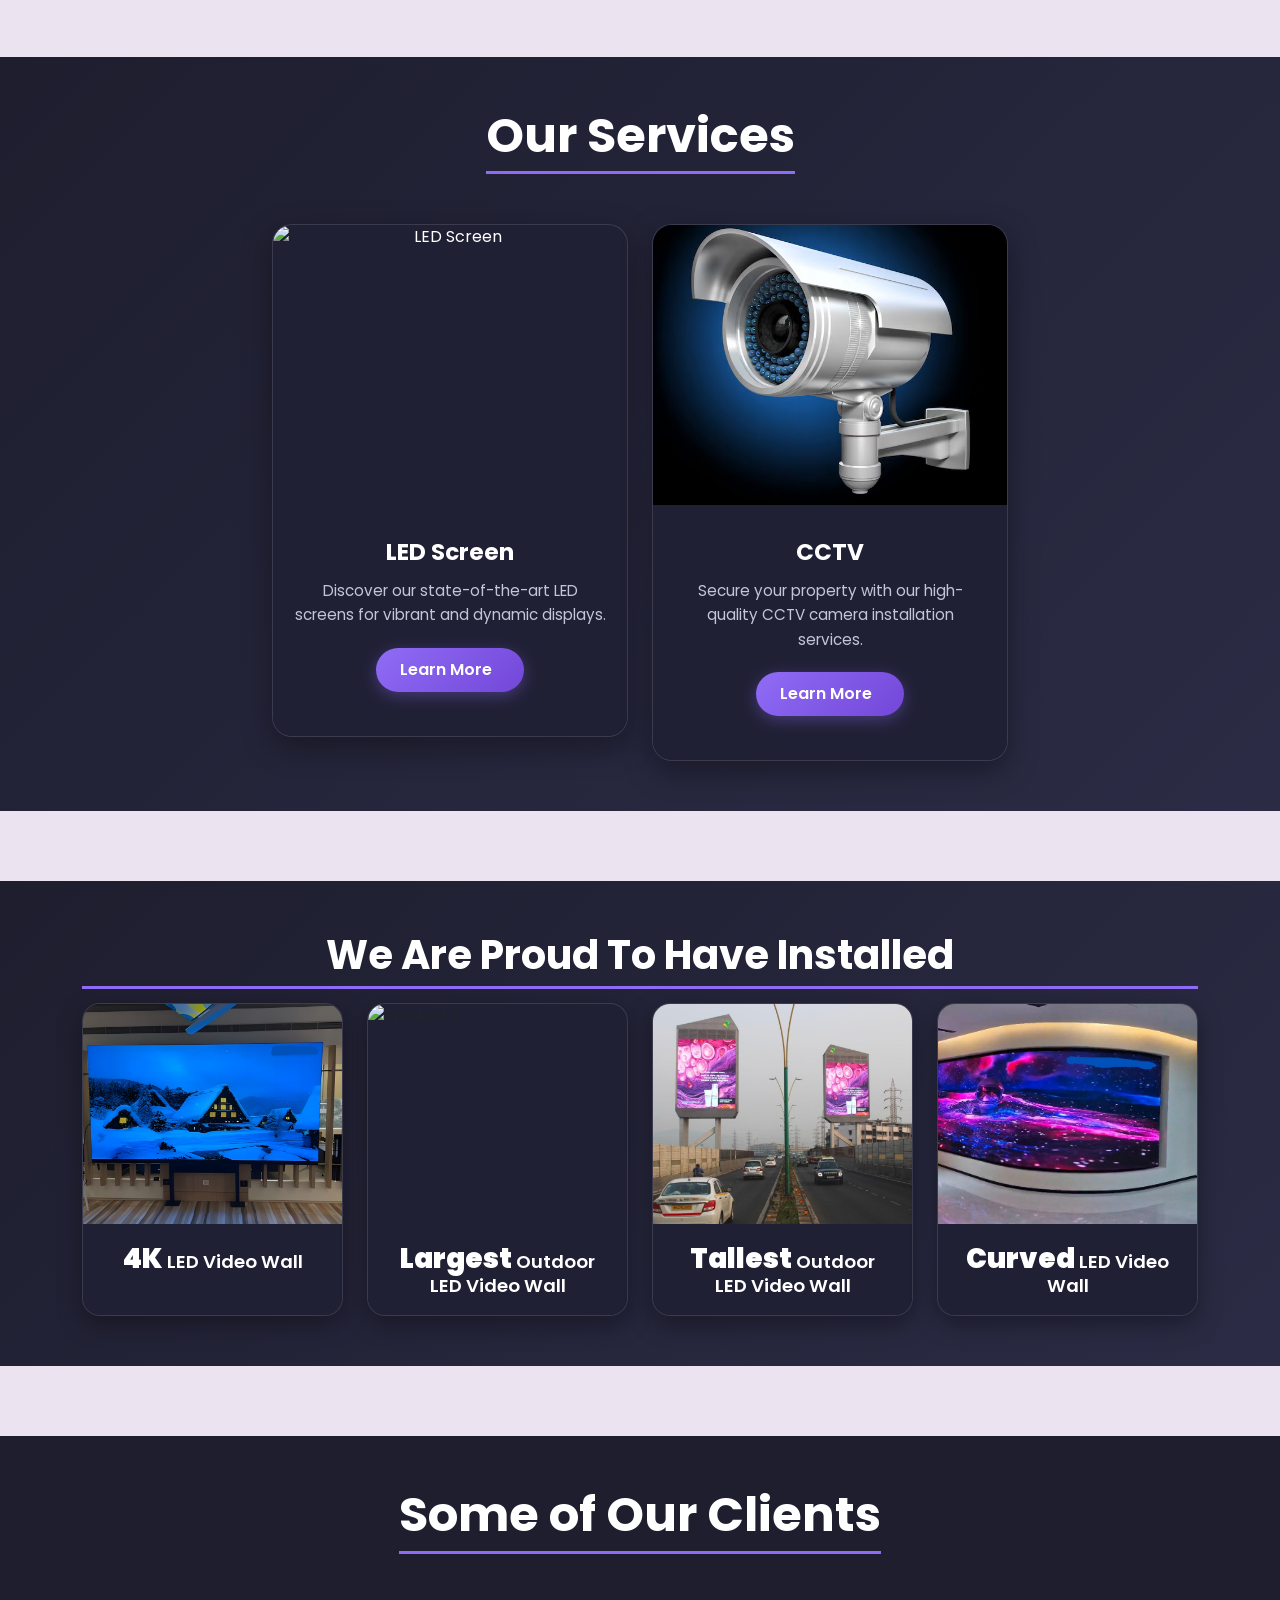
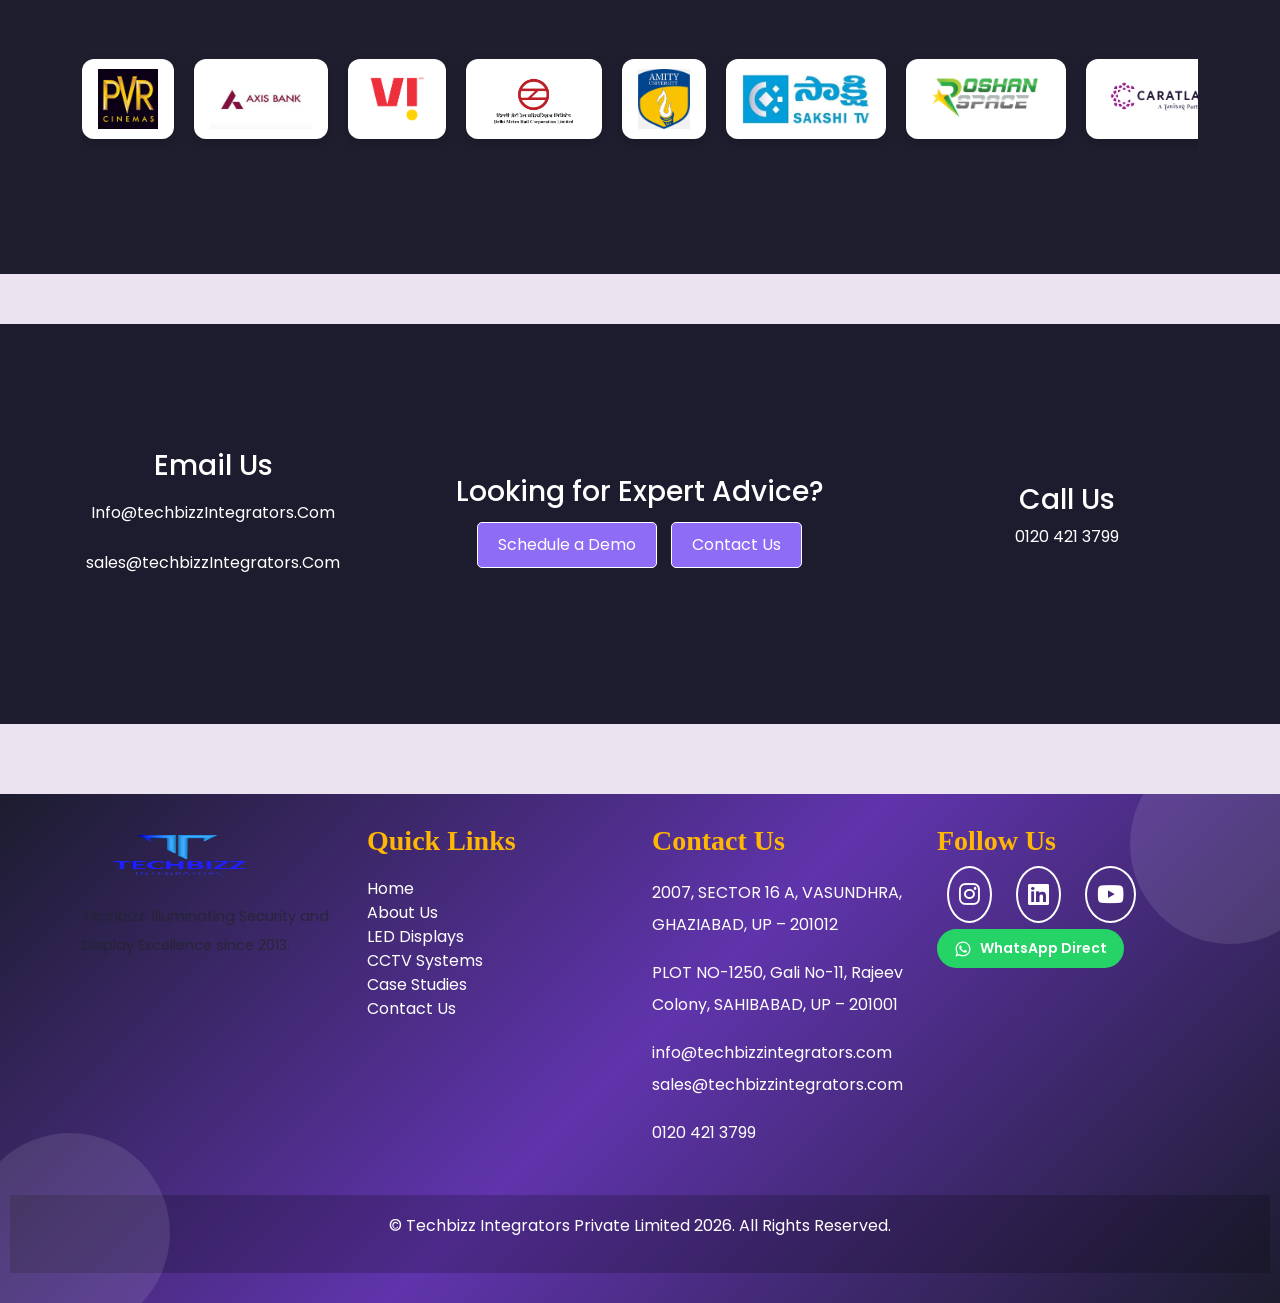
==== commit eb379186: "fix(case): fix case study text visibility with high contrast white text and dark card styling" ====
--- a/index.html
+++ b/index.html
@@ -1,4 +1,4 @@
-<!DOCTYPE html>
+﻿<!DOCTYPE html>
 <html lang="en">
   <!-- 	techbizz@techbiz-454312.iam.gserviceaccount.com -->
 <head>
@@ -28,7 +28,7 @@
   <!-- AOS CSS -->
   <link href="https://cdn.jsdelivr.net/npm/aos@2.3.4/dist/aos.css" rel="stylesheet" />
 
-  <link rel="stylesheet" href="assets/css/styles.css?v=3.0">
+  <link rel="stylesheet" href="assets/css/styles.css?v=3.1">
 
 </head>
 <body>
--- a/assets/css/styles.css
+++ b/assets/css/styles.css
@@ -1,4 +1,4 @@
-body {
+﻿body {
   background-color: #ebe3f0; /* Matches the background color */
   font-family: 'Poppins', sans-serif; /* Modern stylish font */
 }
@@ -731,8 +731,61 @@
   transform: scale(1.1); 
 }
 
-.card-body{
-  background-color: #181824;
+.dark-section .card-body {
+  background-color: #202035;
+}
+
+/* Container01 Cards (Case Studies & LED Screens Sections) */
+.container01 .card {
+  background: #202035 !important;
+  border: 1px solid rgba(255, 255, 255, 0.12) !important;
+  border-radius: 14px !important;
+  overflow: hidden !important;
+  box-shadow: 0 10px 25px rgba(0, 0, 0, 0.35) !important;
+  transition: transform 0.35s ease, box-shadow 0.35s ease, border-color 0.35s ease !important;
+}
+
+.container01 .card:hover {
+  transform: translateY(-8px) !important;
+  box-shadow: 0 16px 36px rgba(0, 0, 0, 0.55) !important;
+  border-color: rgba(143, 108, 246, 0.55) !important;
+}
+
+.container01 .card-img-top {
+  height: 250px !important;
+  object-fit: cover !important;
+  transition: transform 0.4s ease !important;
+}
+
+.container01 .card:hover .card-img-top {
+  transform: scale(1.04) !important;
+}
+
+.container01 .card-body {
+  background: #202035 !important;
+  padding: 22px 20px !important;
+  text-align: center;
+}
+
+.container01 .card-title {
+  color: #ffffff !important;
+  font-size: 1.25rem !important;
+  font-weight: 700 !important;
+  margin-bottom: 12px !important;
+}
+
+.container01 .card-text {
+  color: #ffffff !important; /* Pure crisp bright white text - 100% visible */
+  font-size: 0.95rem !important;
+  line-height: 1.65 !important;
+  height: auto !important;
+  min-height: 85px !important;
+  margin-bottom: 0 !important;
+  padding: 0 !important;
+}
+
+.container01 .card-text strong {
+  color: #ffb703 !important;
 }
 
 @media (max-width: 768px) {
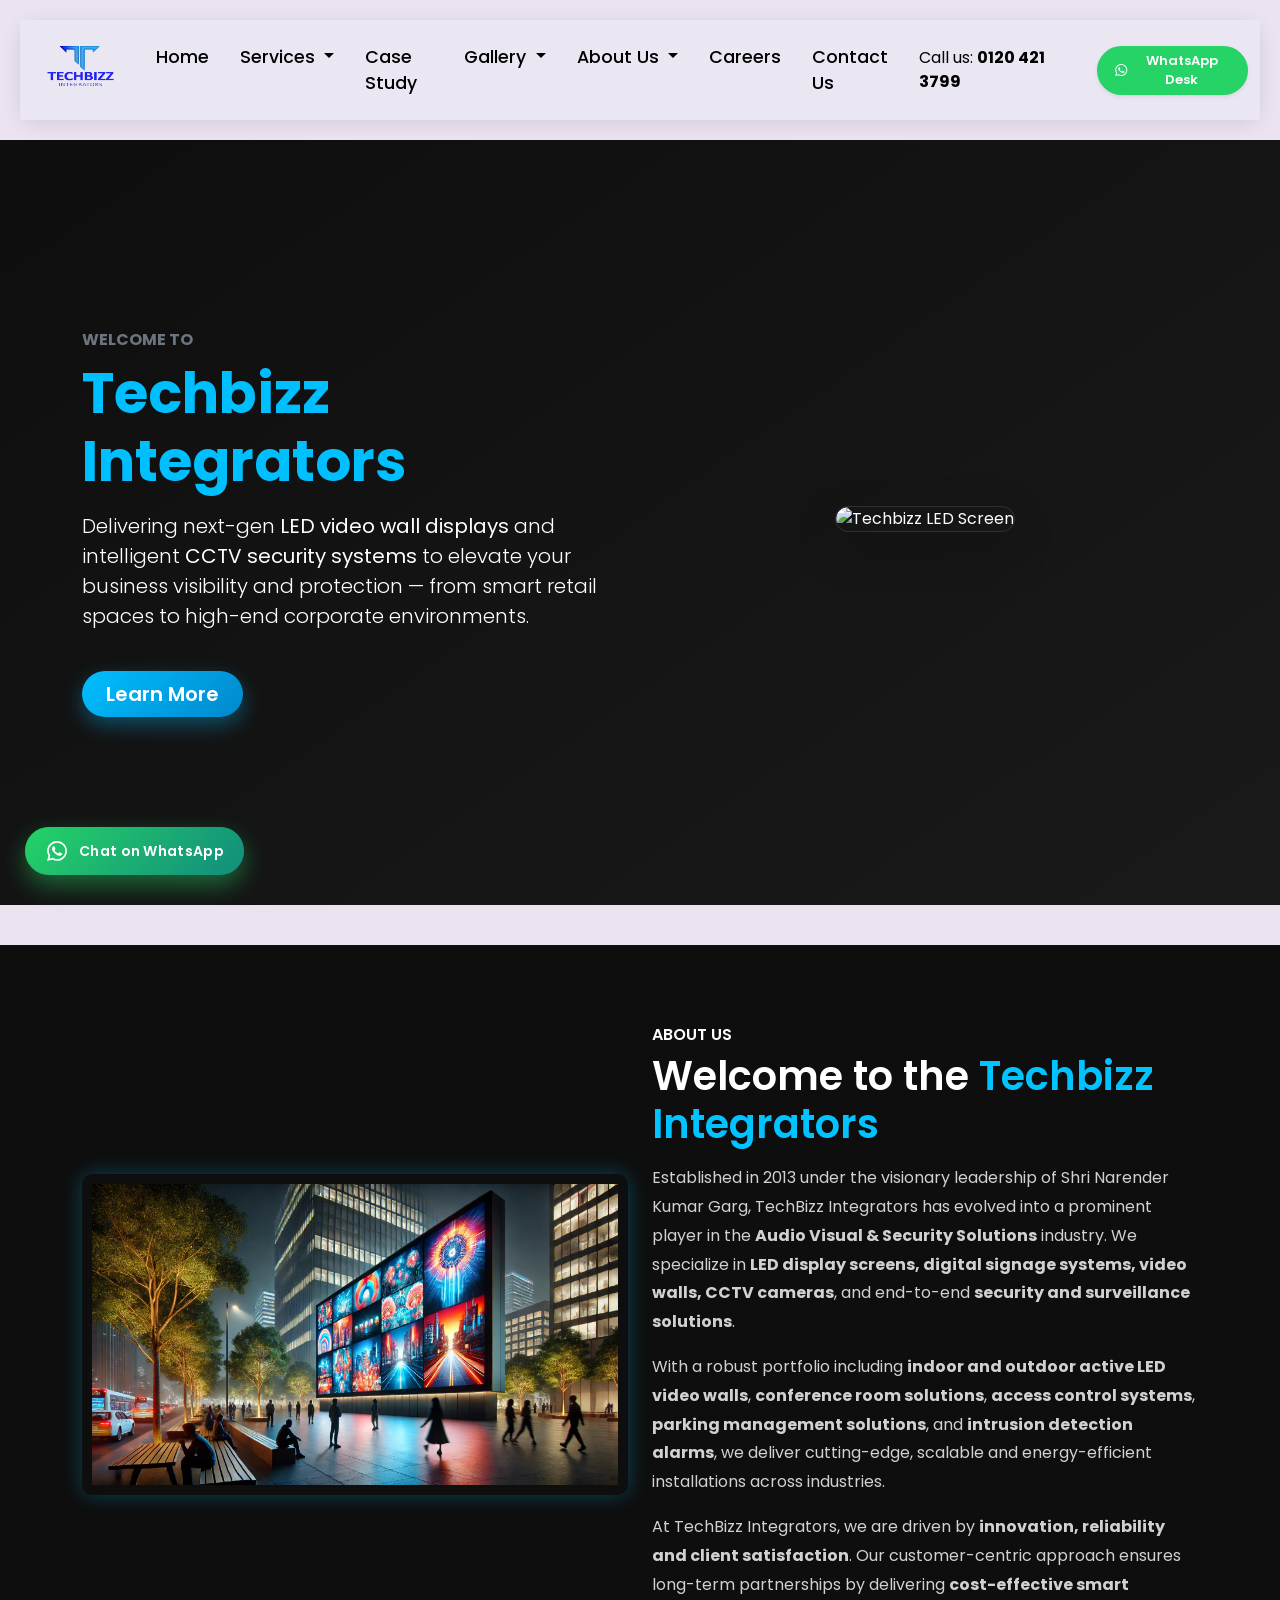
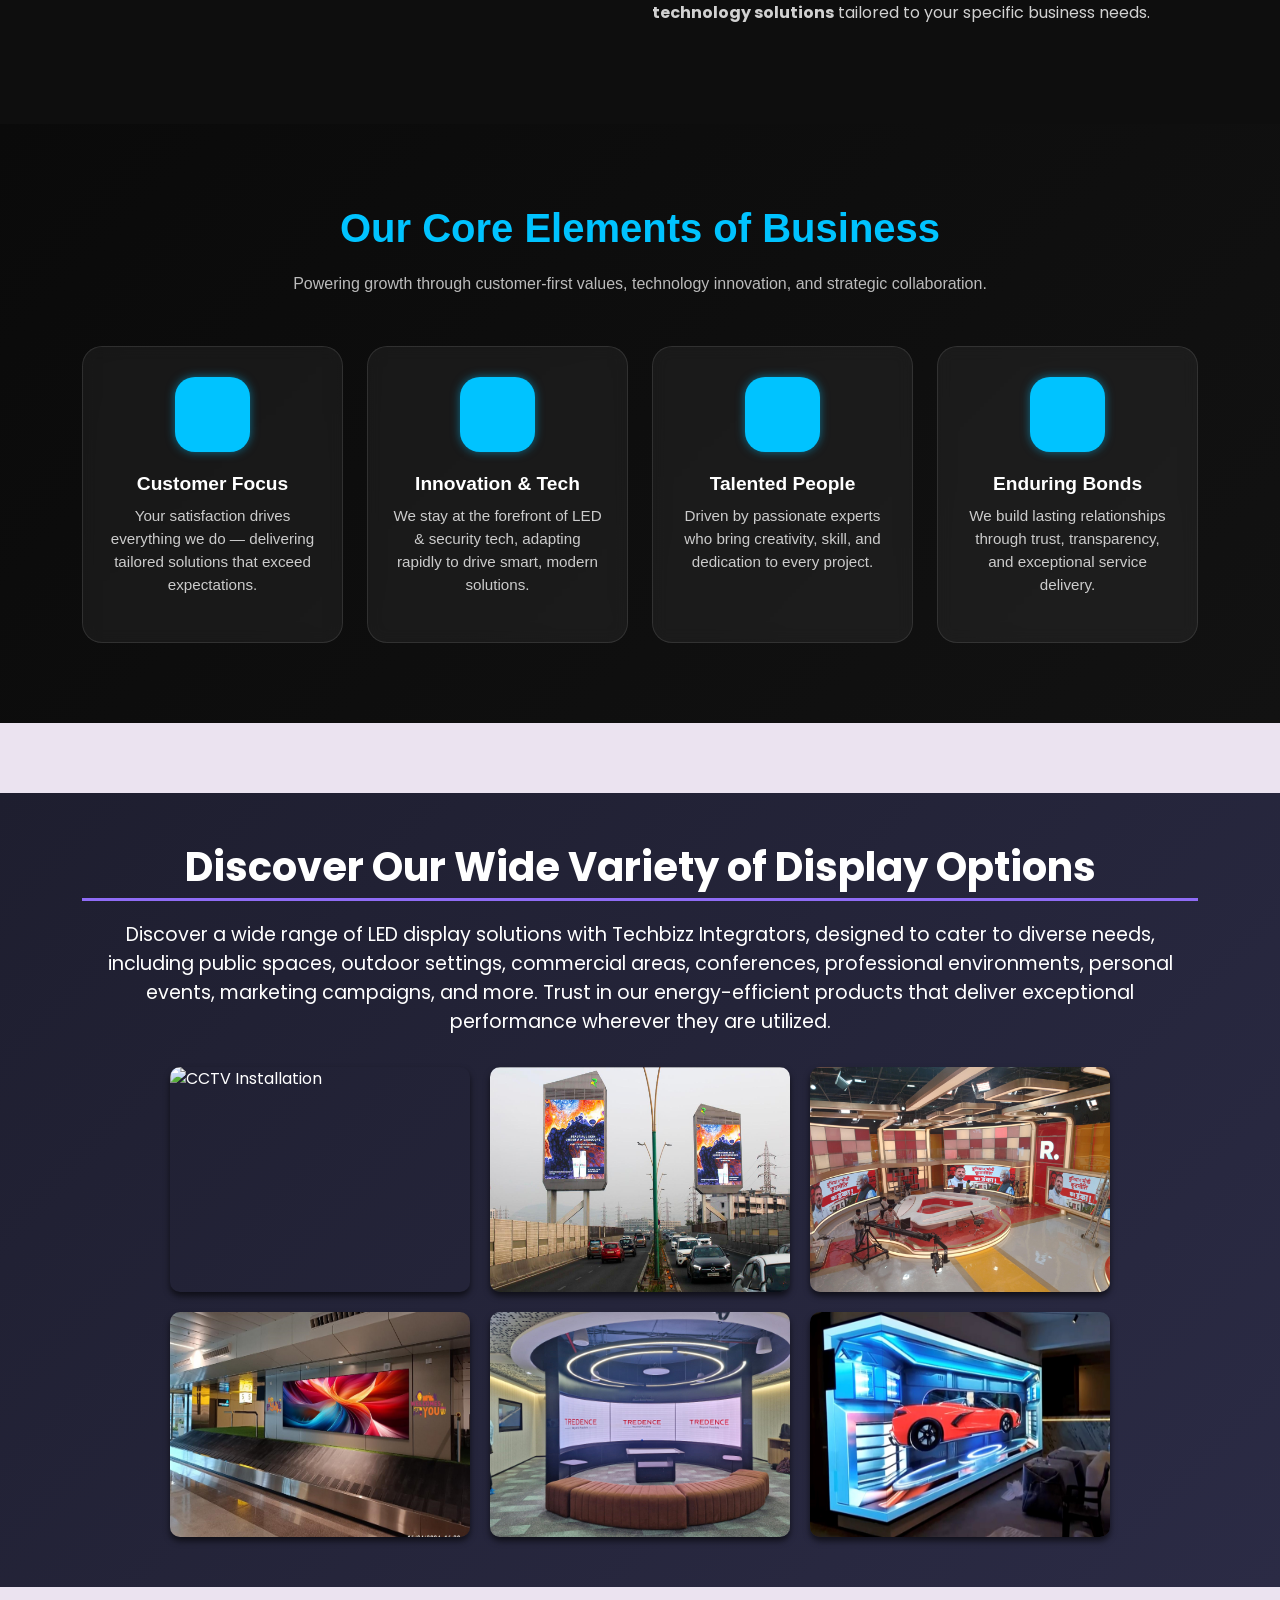
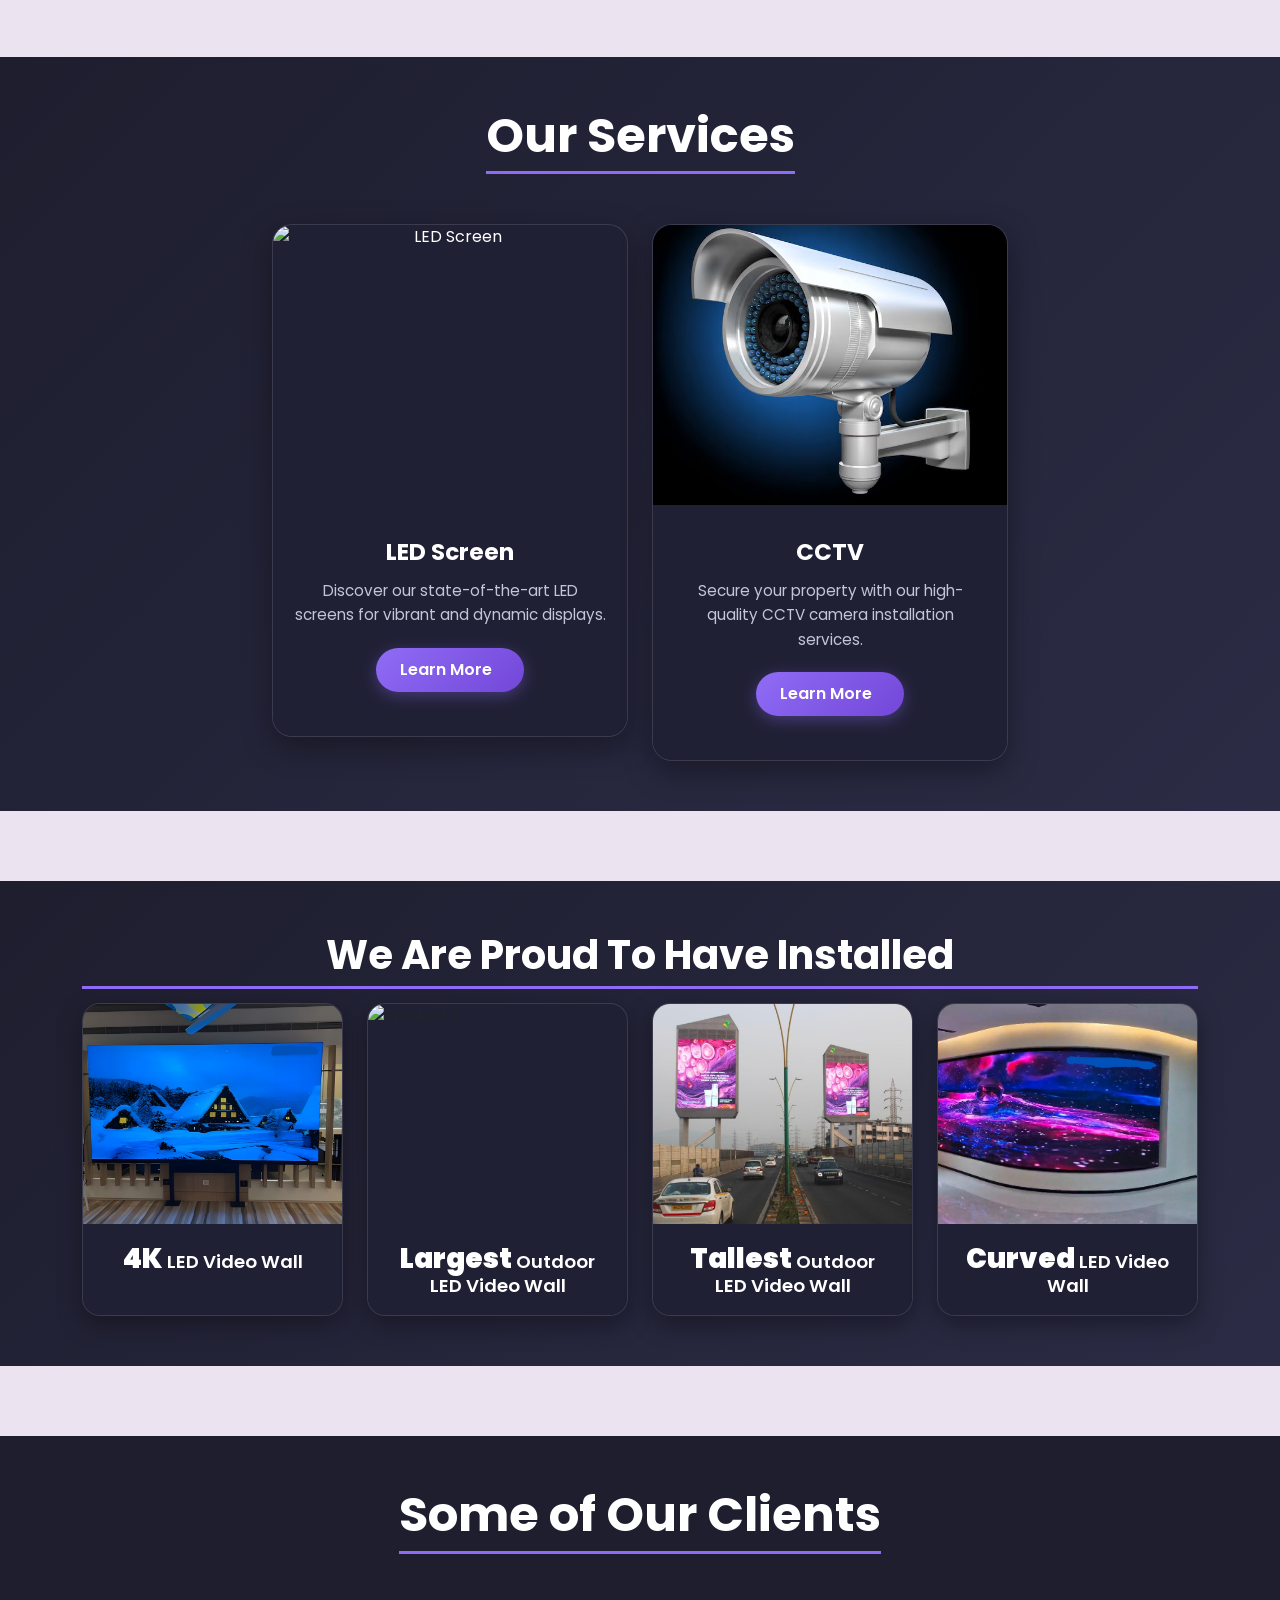
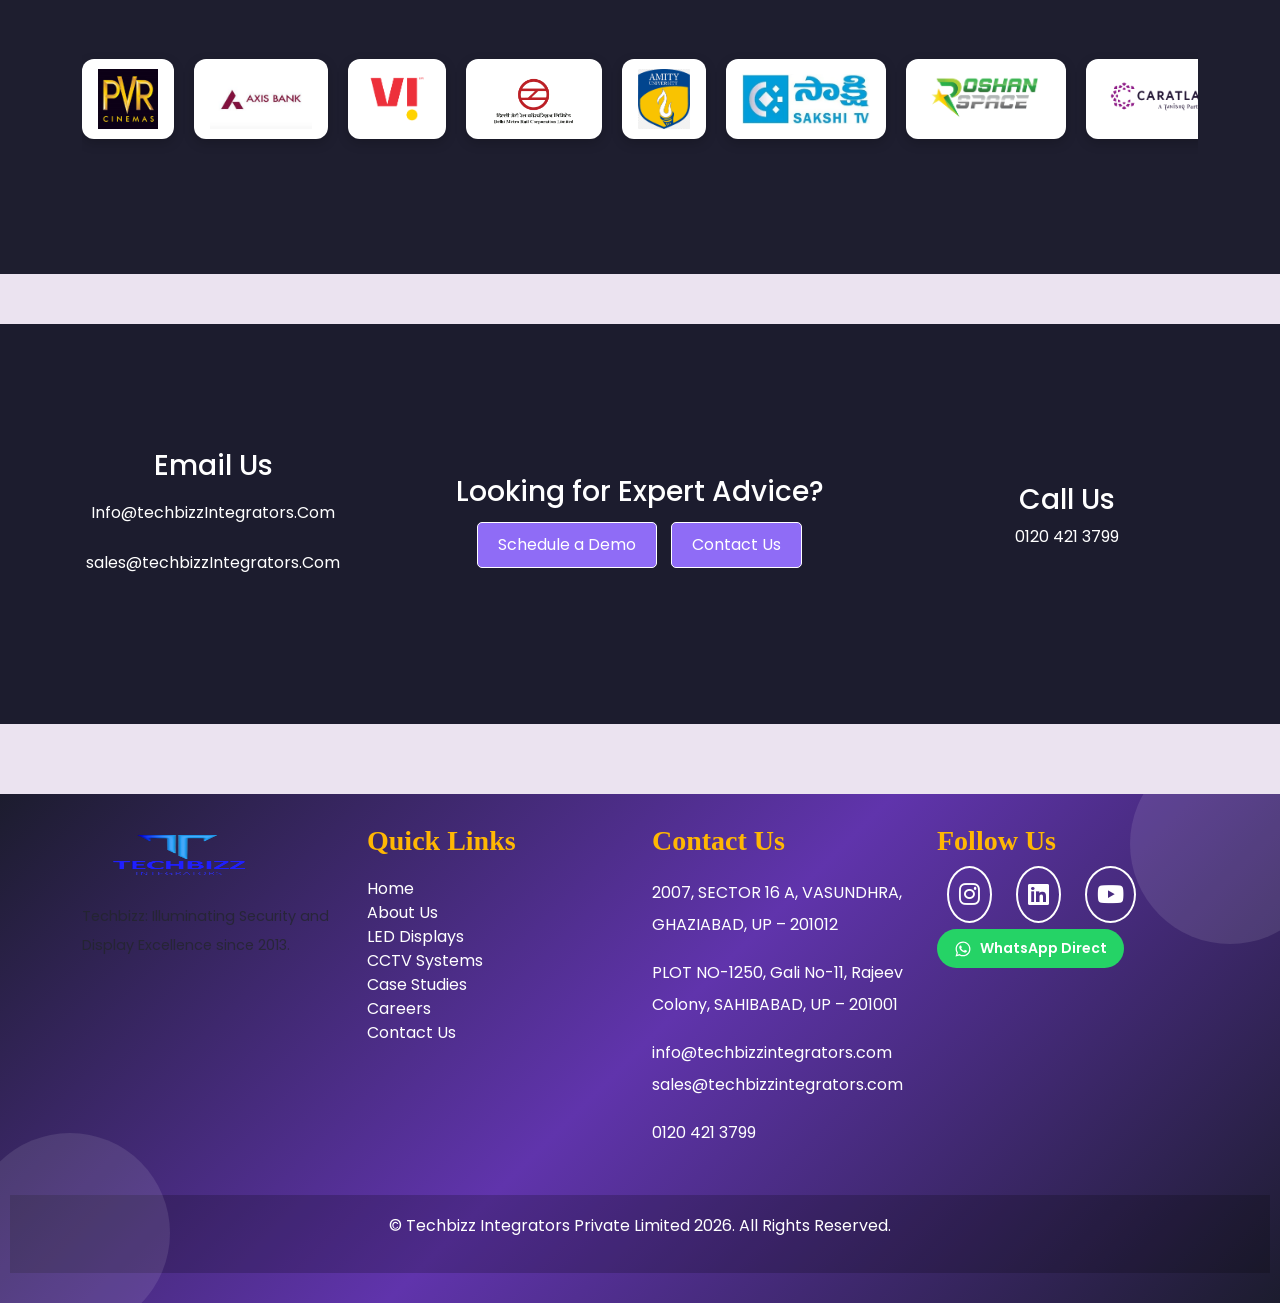
==== commit ddb6a9ea: "feat(nav): add Careers to navbar and footer across all pages, remove career section from about.html" ====
--- a/index.html
+++ b/index.html
@@ -90,7 +90,10 @@
 
 
 
-                        <li class="nav-item">
+                                                <li class="nav-item">
+                            <a class="nav-link" href="pages/career.html">Careers</a>
+                        </li>
+<li class="nav-item">
                             <a class="nav-link" href="pages/contact.html">Contact Us</a>
                         </li>
                     </ul>
@@ -487,7 +490,8 @@
                   <li><a href="pages/screen.html">LED Displays</a></li>
                   <li><a href="pages/cctv.html">CCTV Systems</a></li>
                   <li><a href="pages/case.html">Case Studies</a></li>
-                  <li><a href="pages/contact.html">Contact Us</a></li>
+                  <li><a href="pages/career.html">Careers</a></li>
+                    <li><a href="pages/contact.html">Contact Us</a></li>
               </ul>
           </div>
            
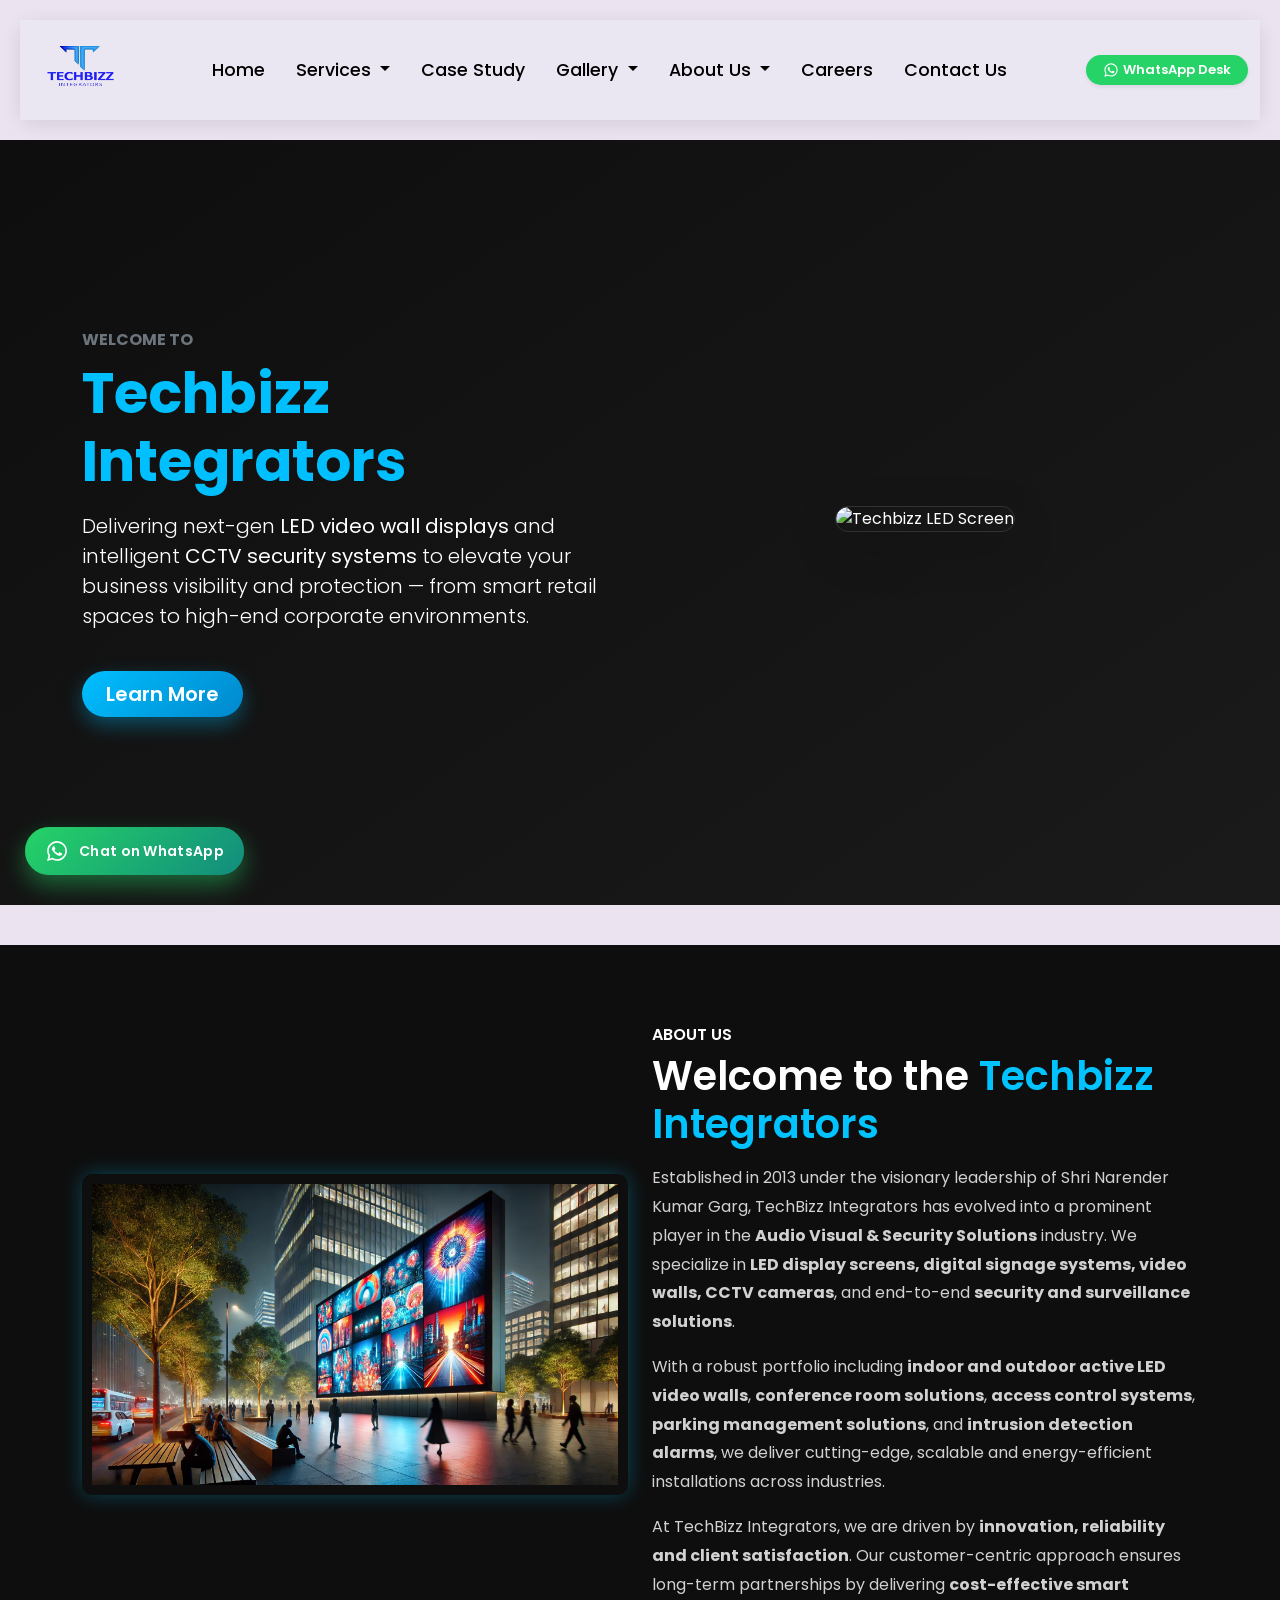
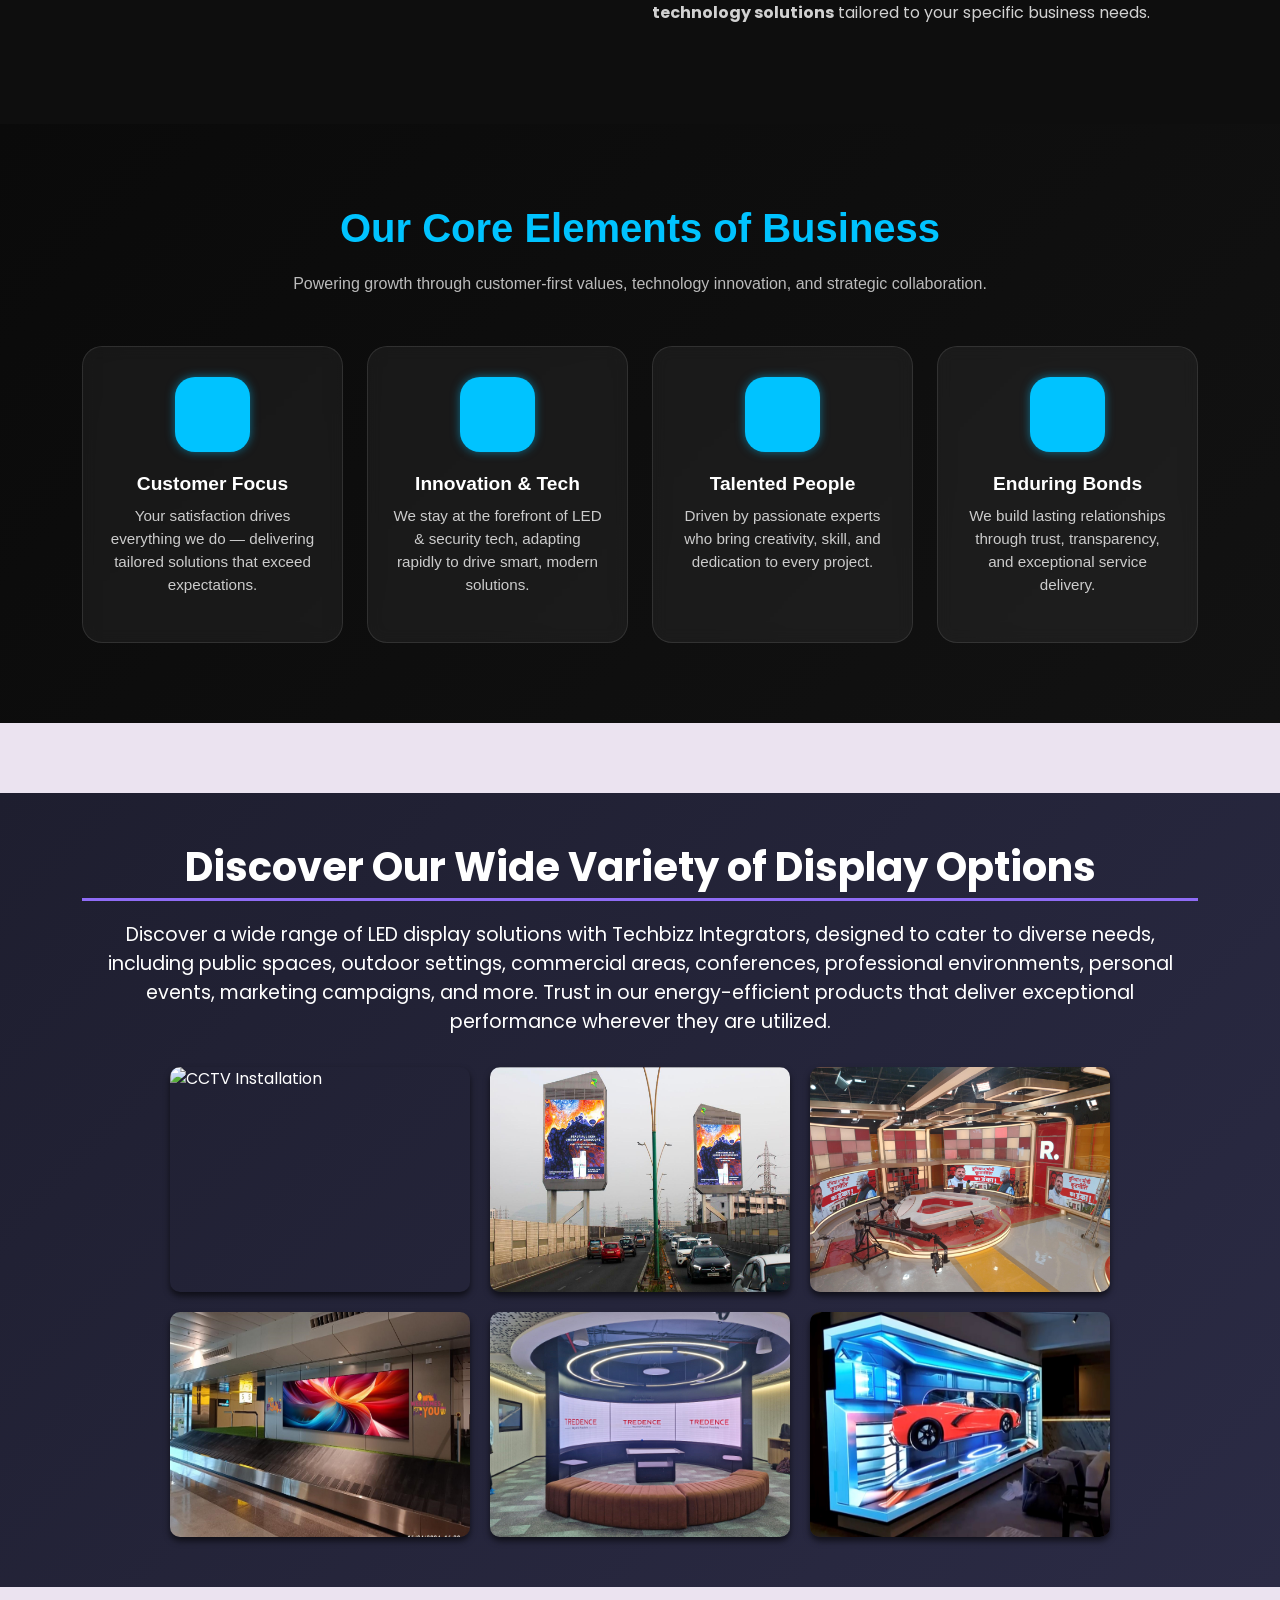
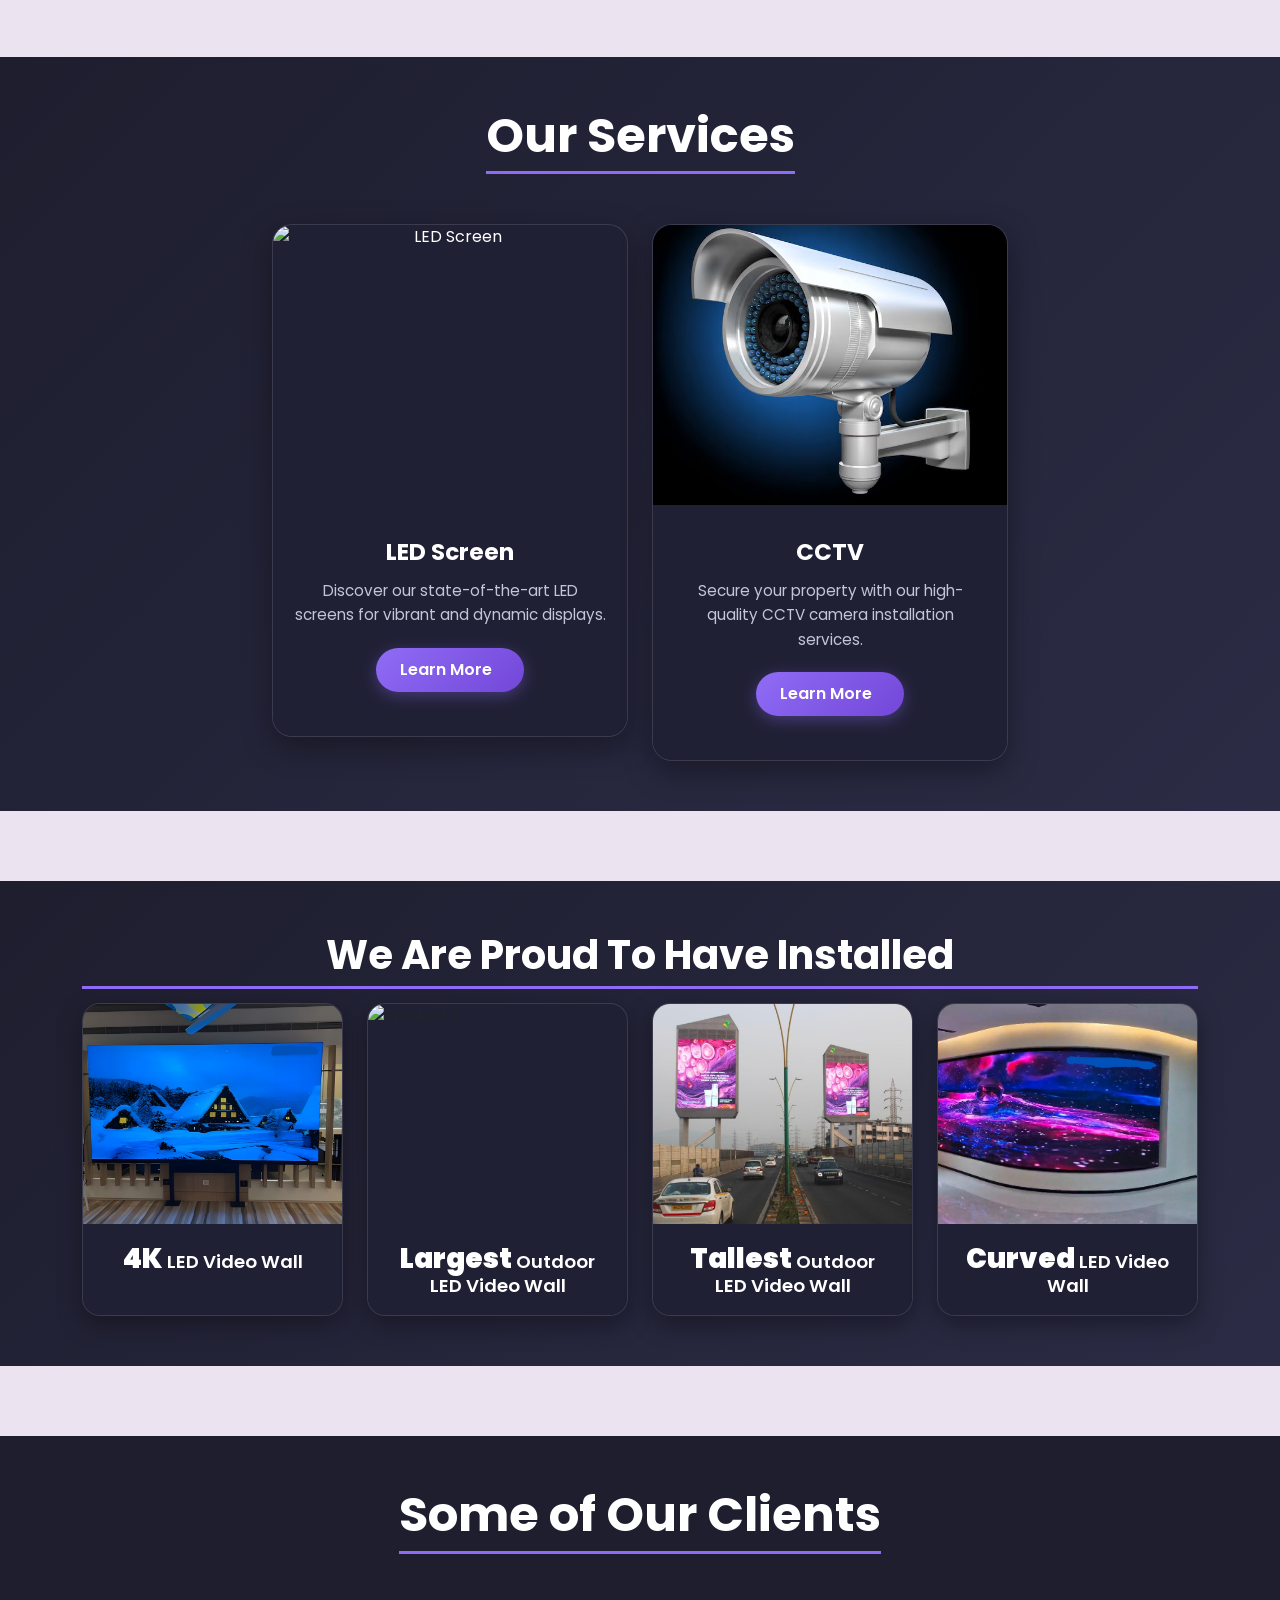
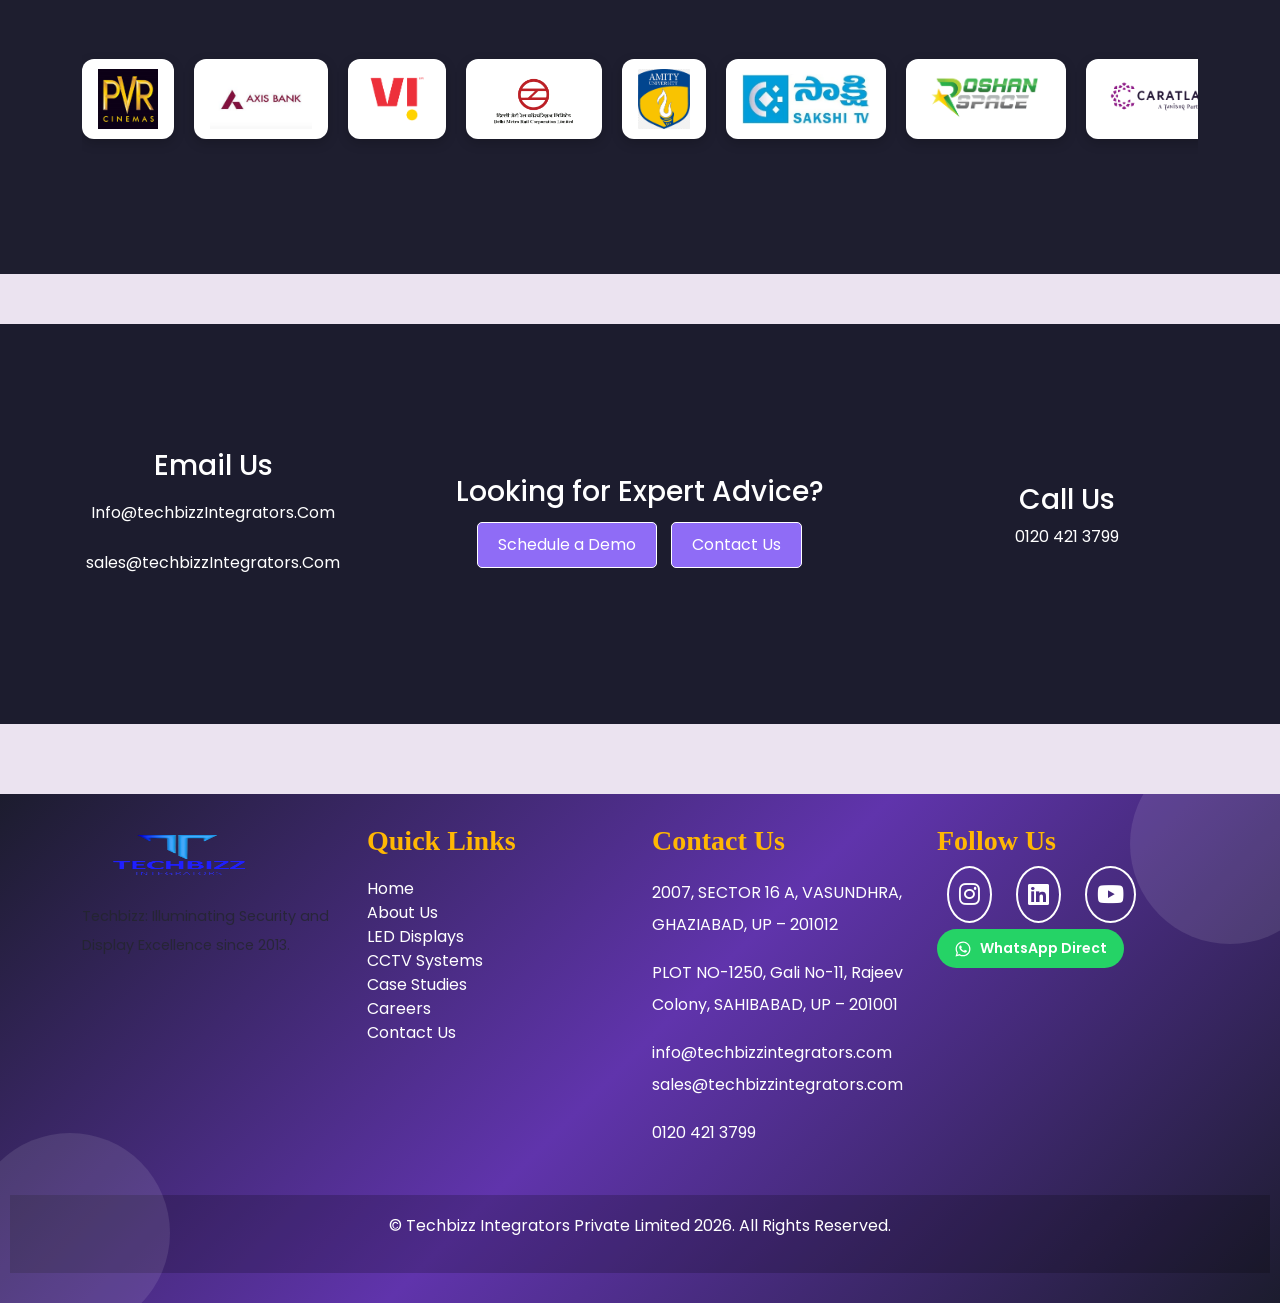
==== commit 036d448c: "feat(hr): fix text contrast on HR portal & career page, remove navbar call us, update HR contact to " ====
--- a/index.html
+++ b/index.html
@@ -98,10 +98,7 @@
                         </li>
                     </ul>
                     <div class="d-flex align-items-center gap-2">
-                        <div class="d-none d-xl-flex align-items-center">
-                            <i class="bi bi-telephone me-2 text-purple"></i>
-                            <span class="contact-number me-3">Call us: <strong>0120 421 3799</strong></span>
-                        </div>
+                        
                         <a href="https://wa.me/919910895095?text=Hello%20Techbizz%20Integrators,%20I%20am%20interested%20in%20an%20LED%20Display%20/%20CCTV%20Solution." 
                            target="_blank" 
                            rel="noopener noreferrer" 
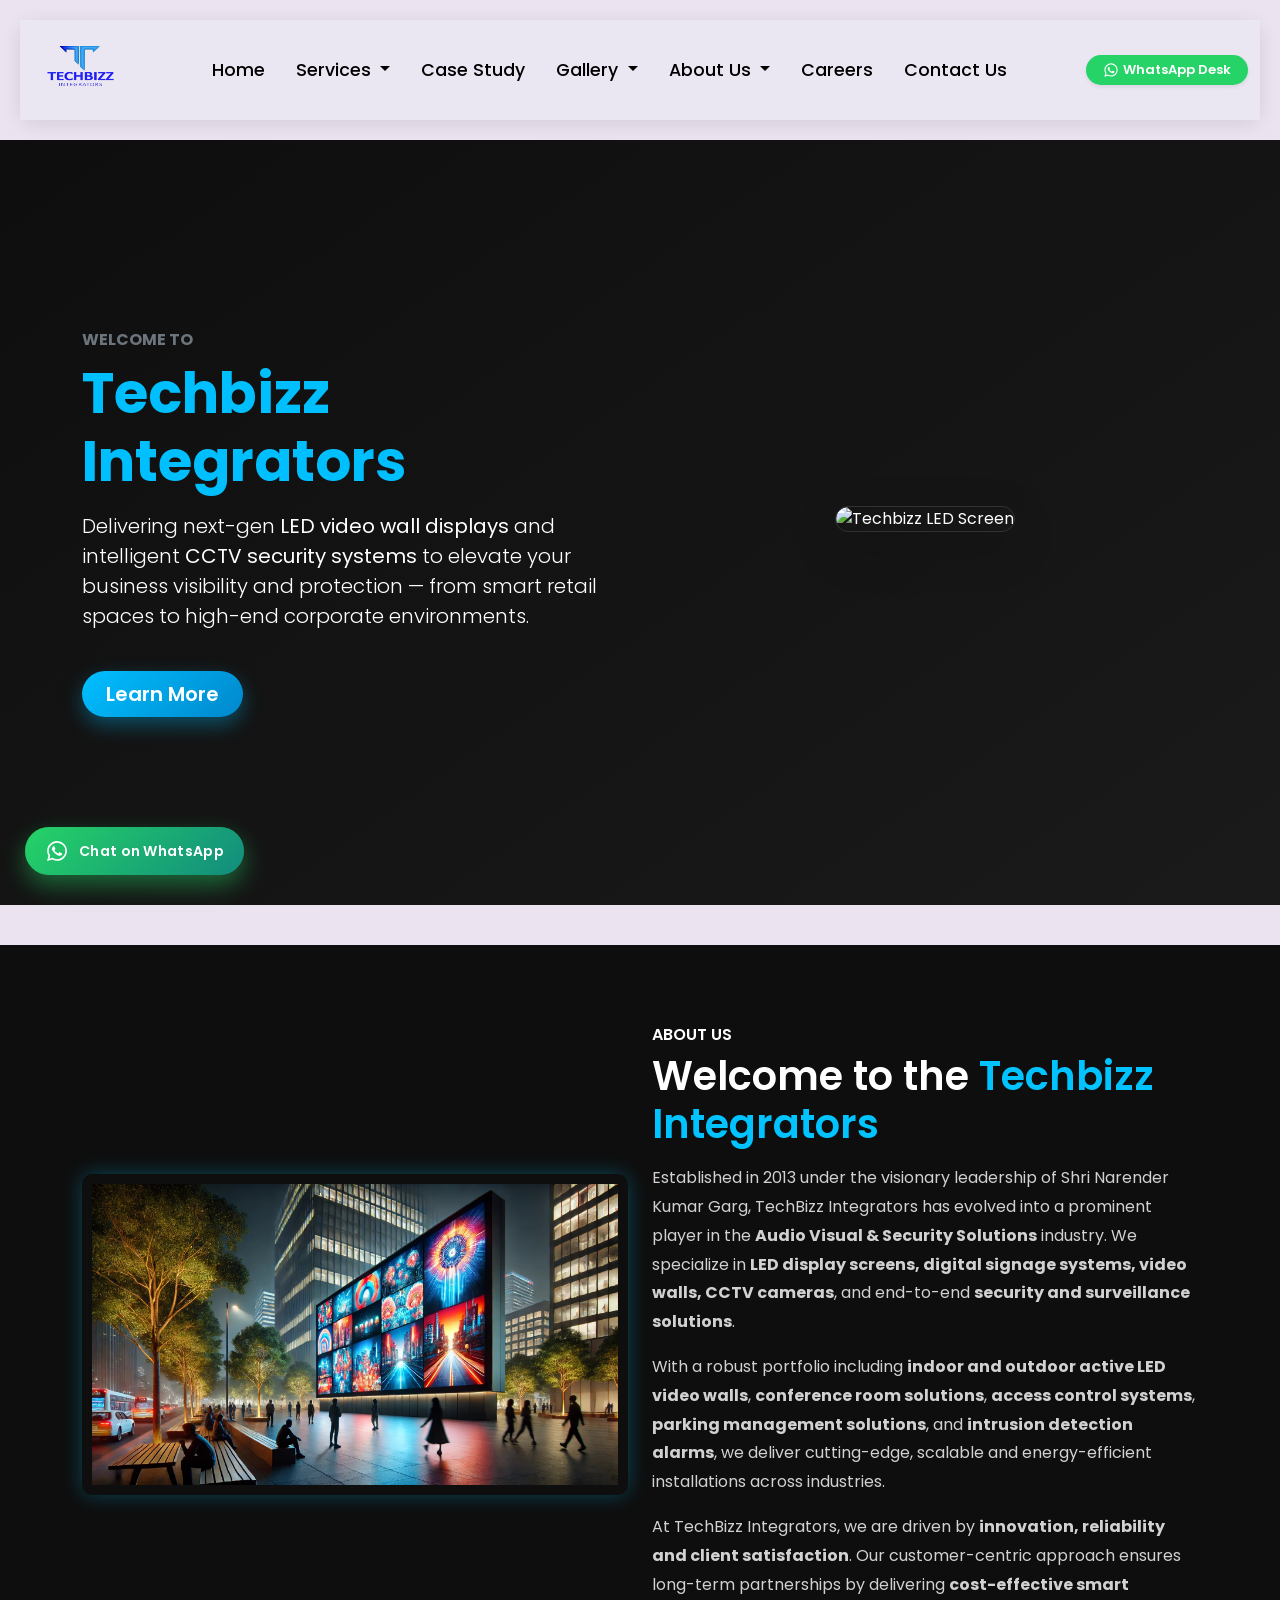
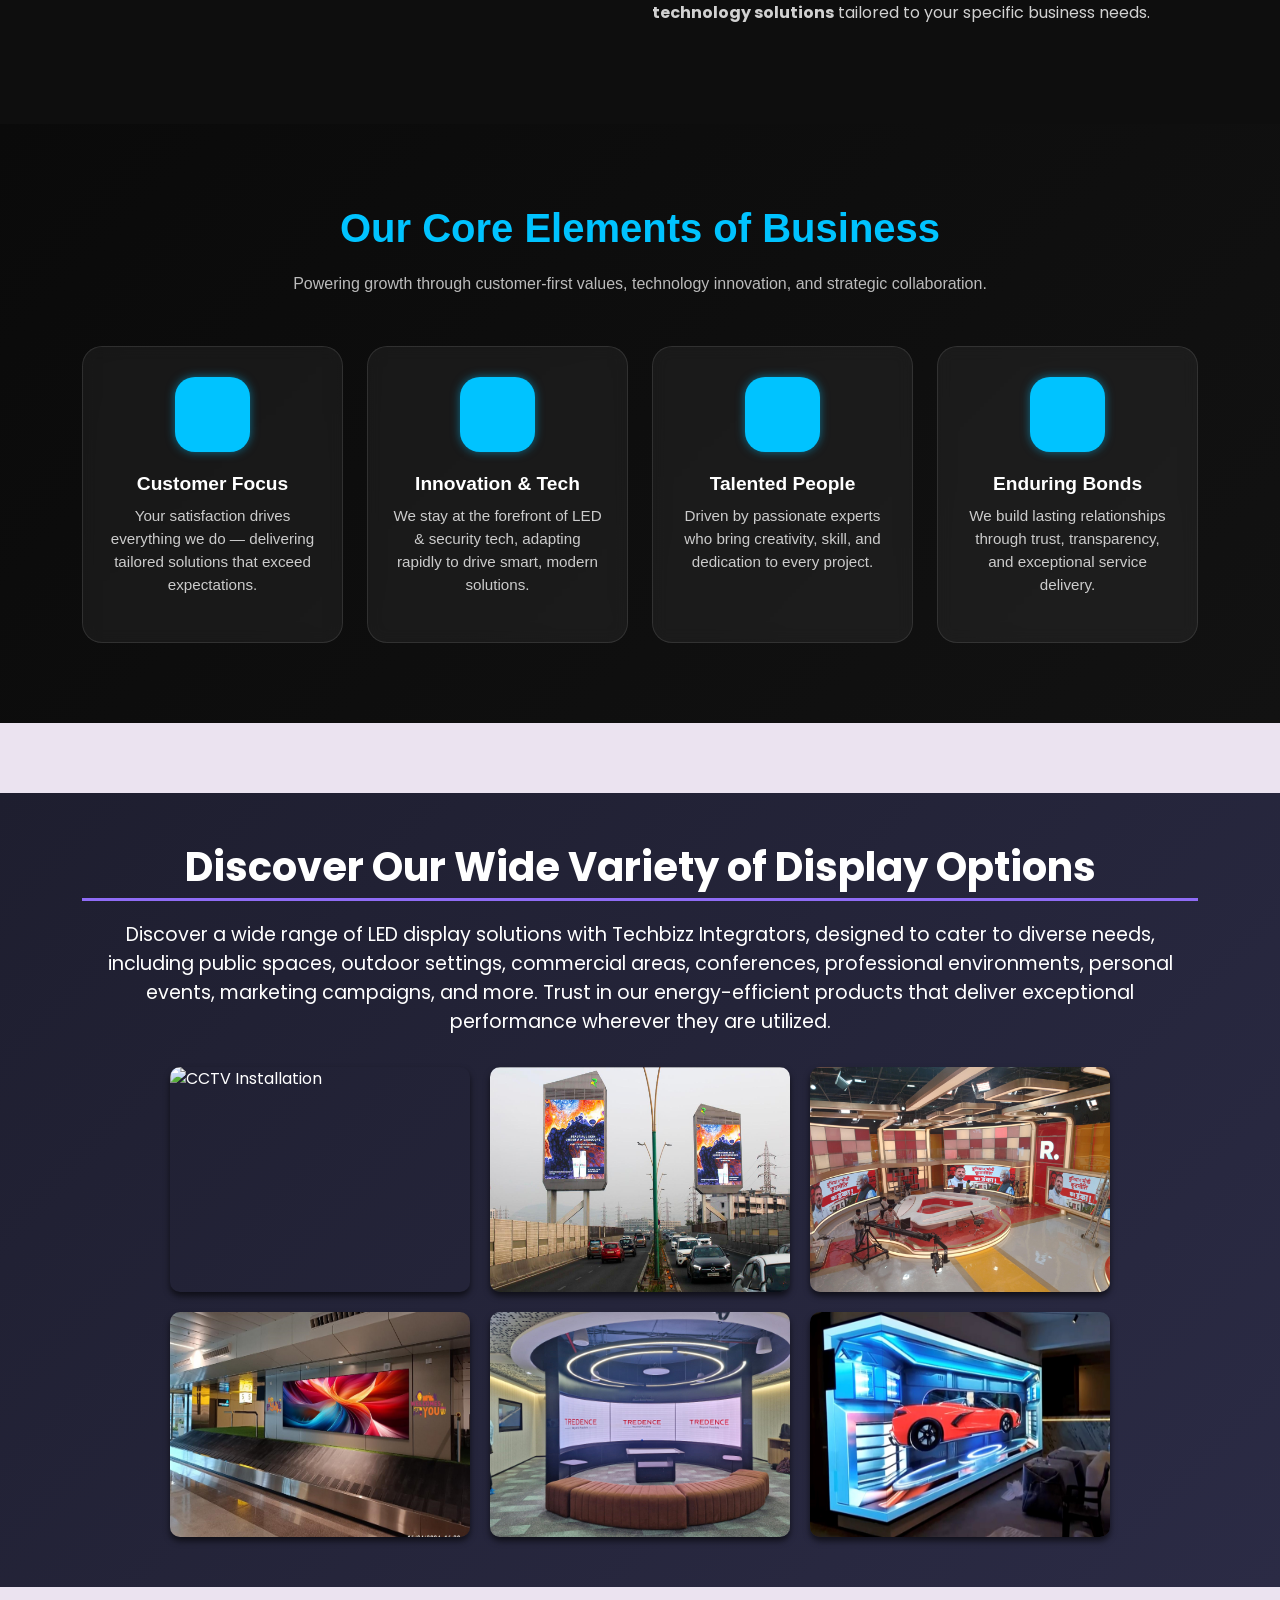
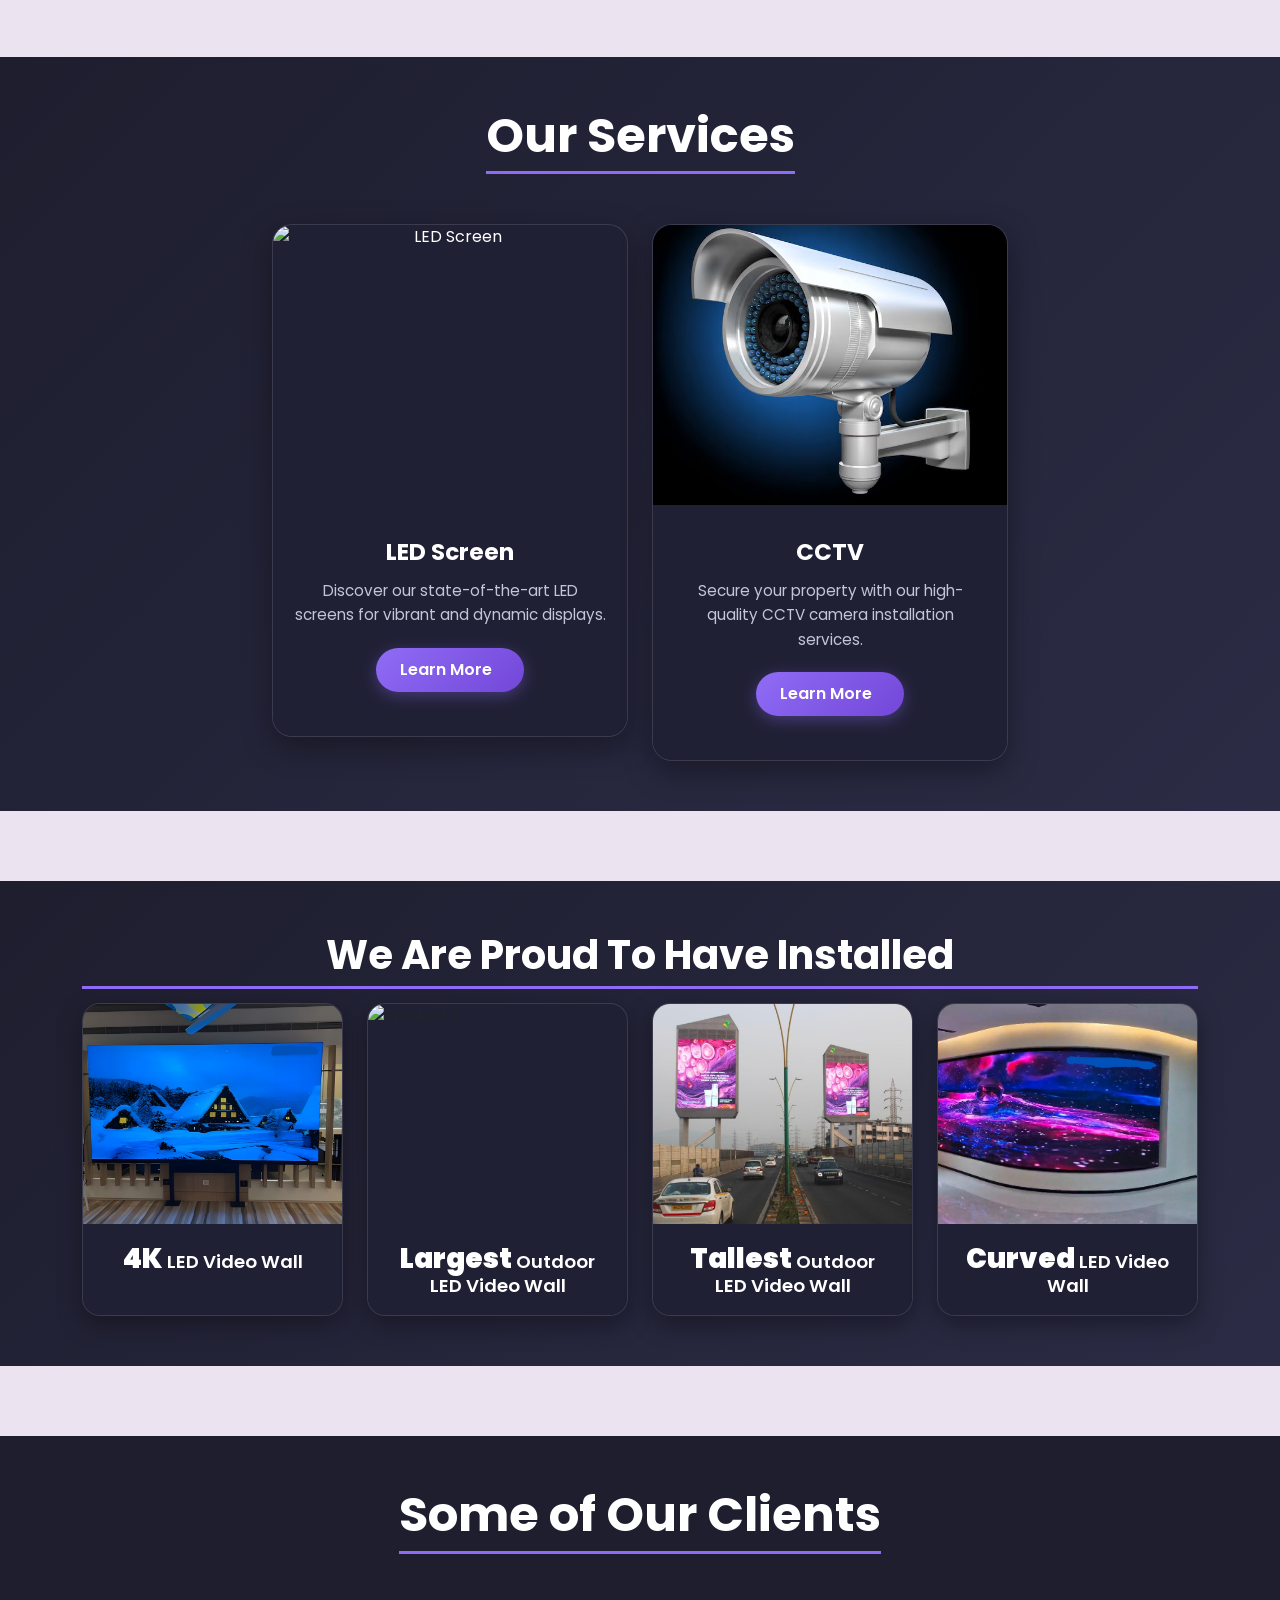
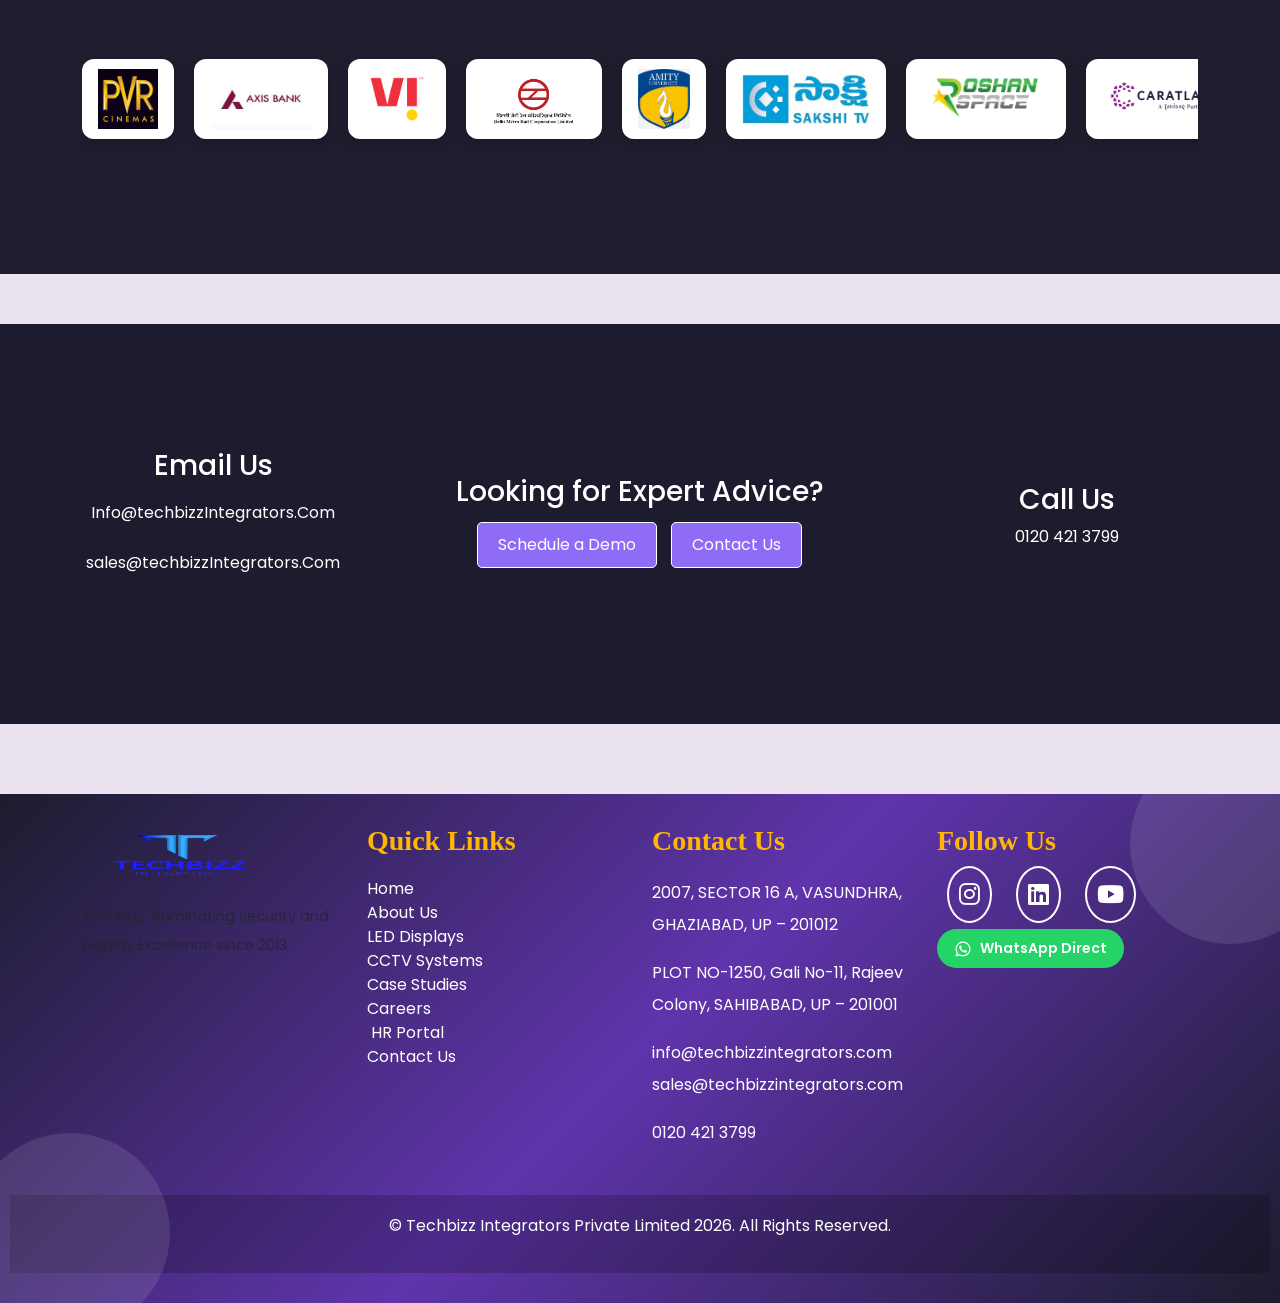
==== commit 693dc41b: "feat(careers-hr): redesign soothing UI, mobile-friendly forms & cards, password change option, and 1" ====
--- a/index.html
+++ b/index.html
@@ -1,4 +1,4 @@
-﻿<!DOCTYPE html>
+<!DOCTYPE html>
 <html lang="en">
   <!-- 	techbizz@techbiz-454312.iam.gserviceaccount.com -->
 <head>
@@ -488,6 +488,7 @@
                   <li><a href="pages/cctv.html">CCTV Systems</a></li>
                   <li><a href="pages/case.html">Case Studies</a></li>
                   <li><a href="pages/career.html">Careers</a></li>
+                  <li><a href="pages/hr-portal.html"><i class="bi bi-shield-lock me-1 text-warning"></i> HR Portal</a></li>
                     <li><a href="pages/contact.html">Contact Us</a></li>
               </ul>
           </div>
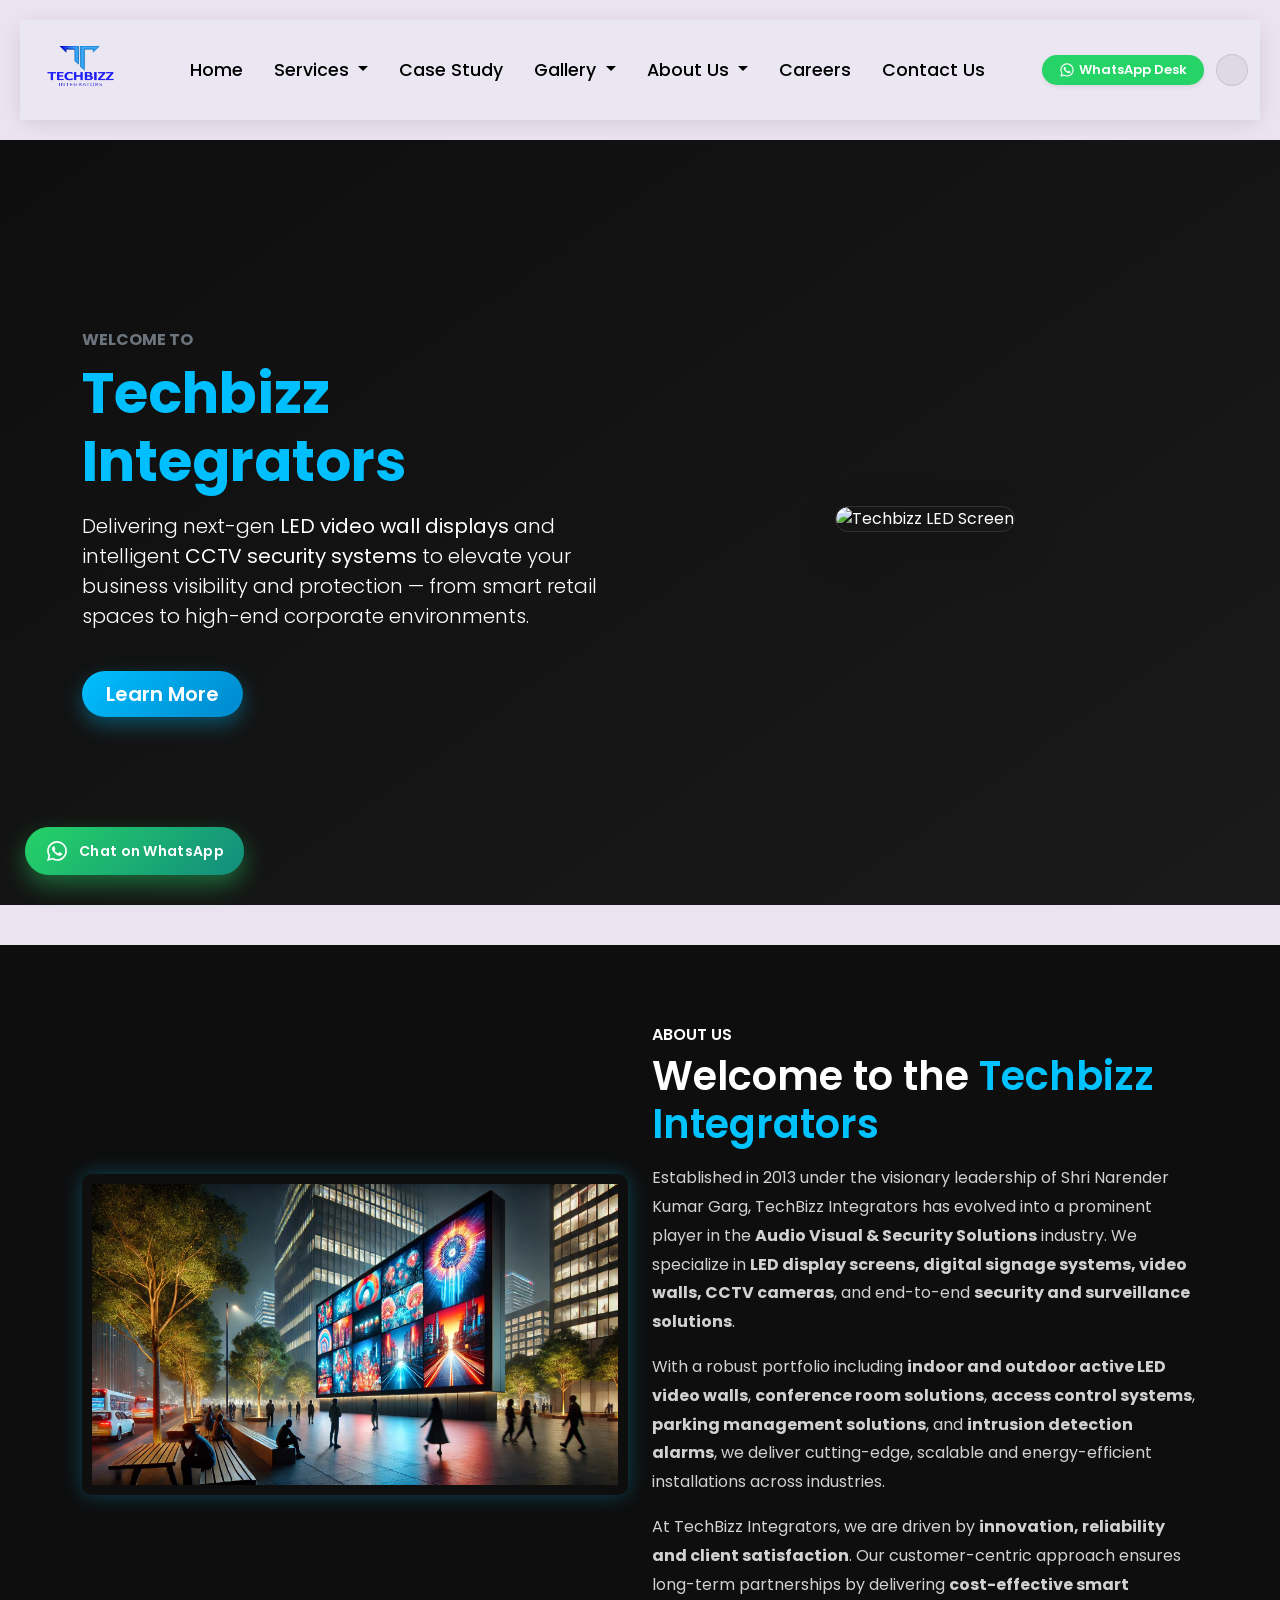
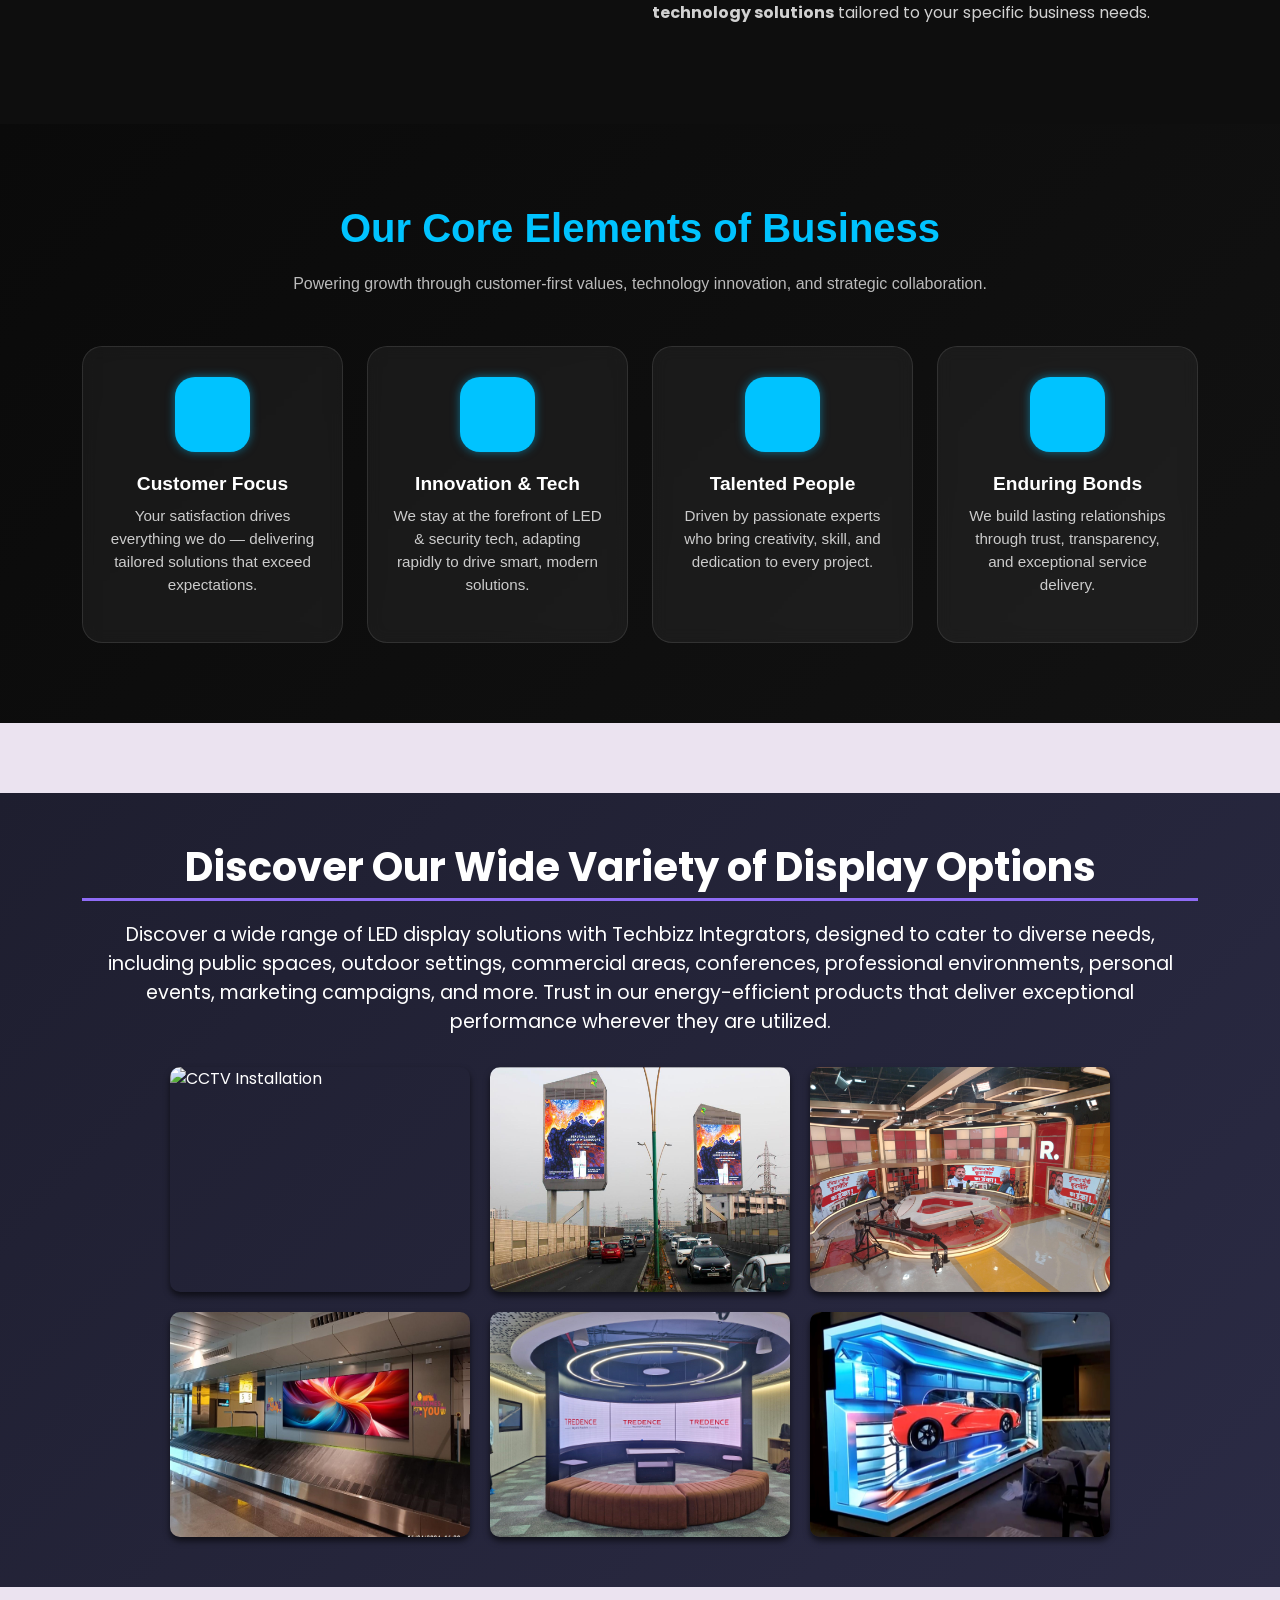
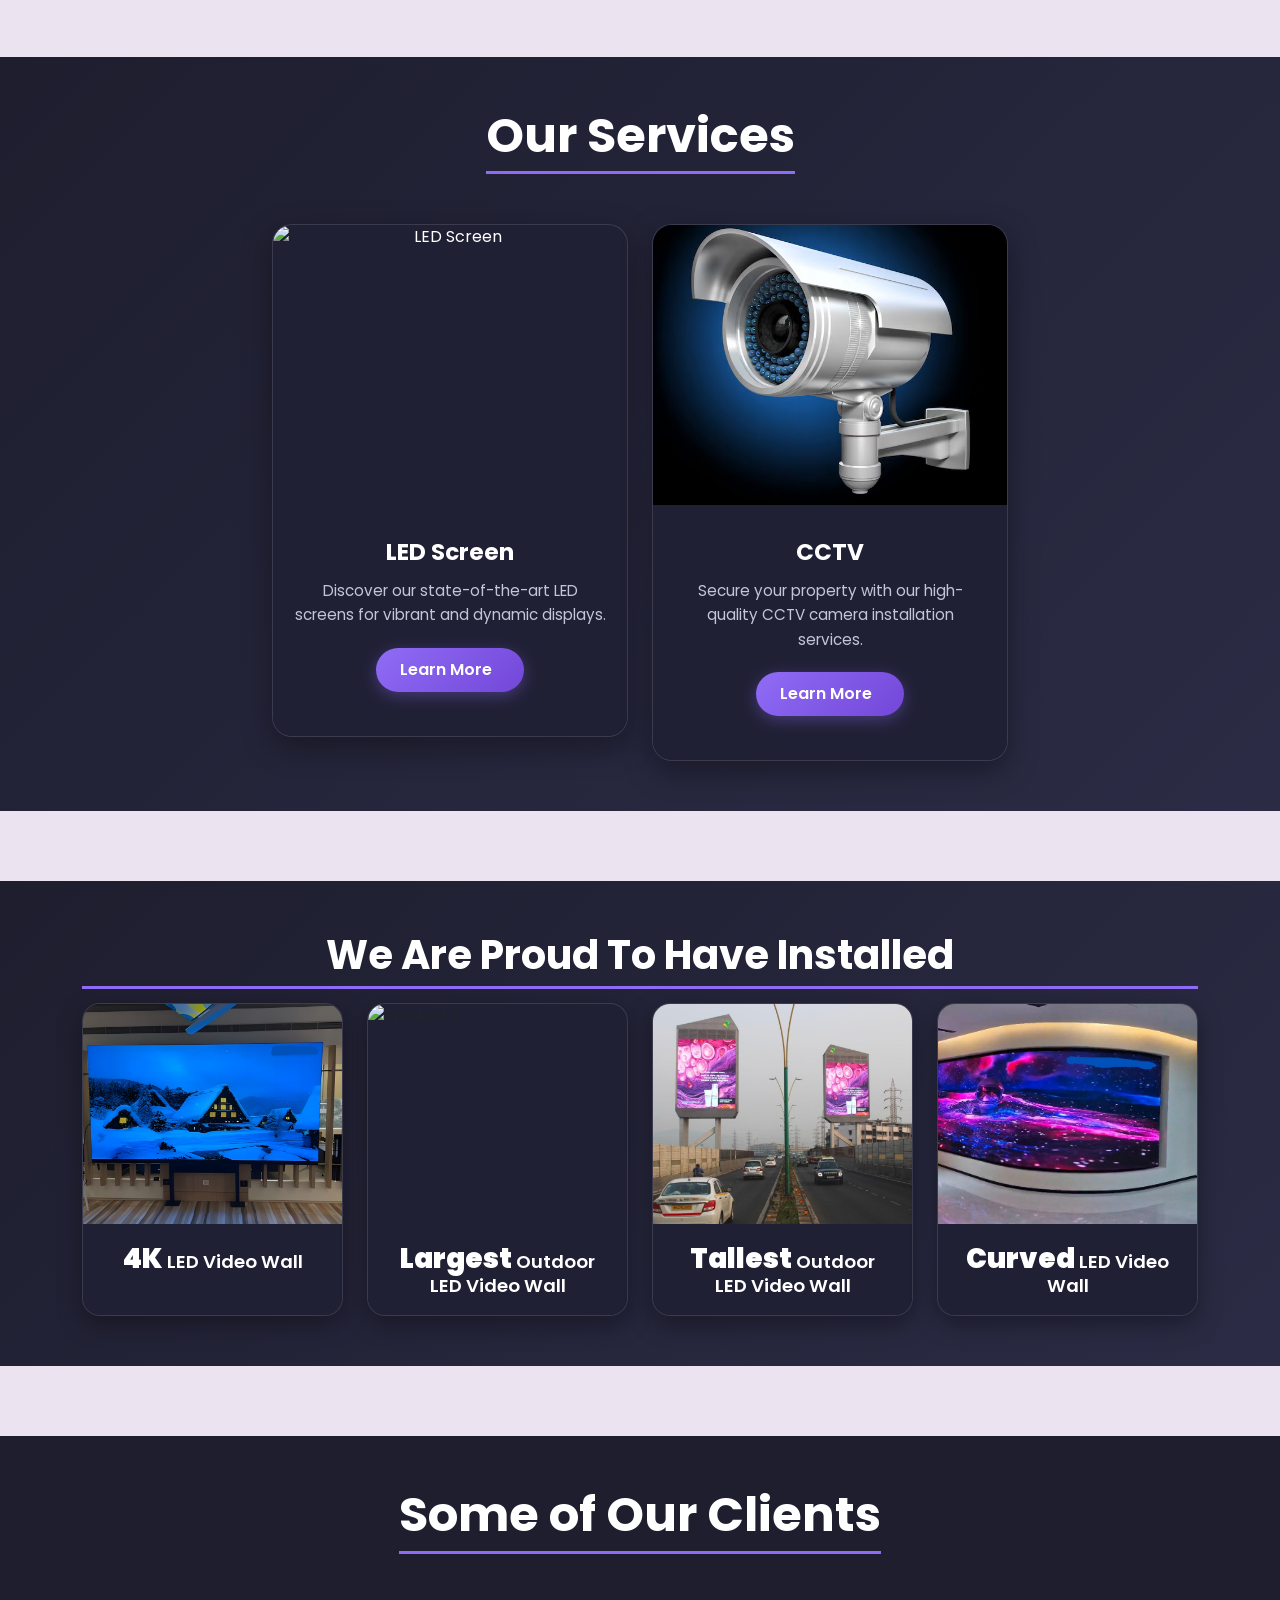
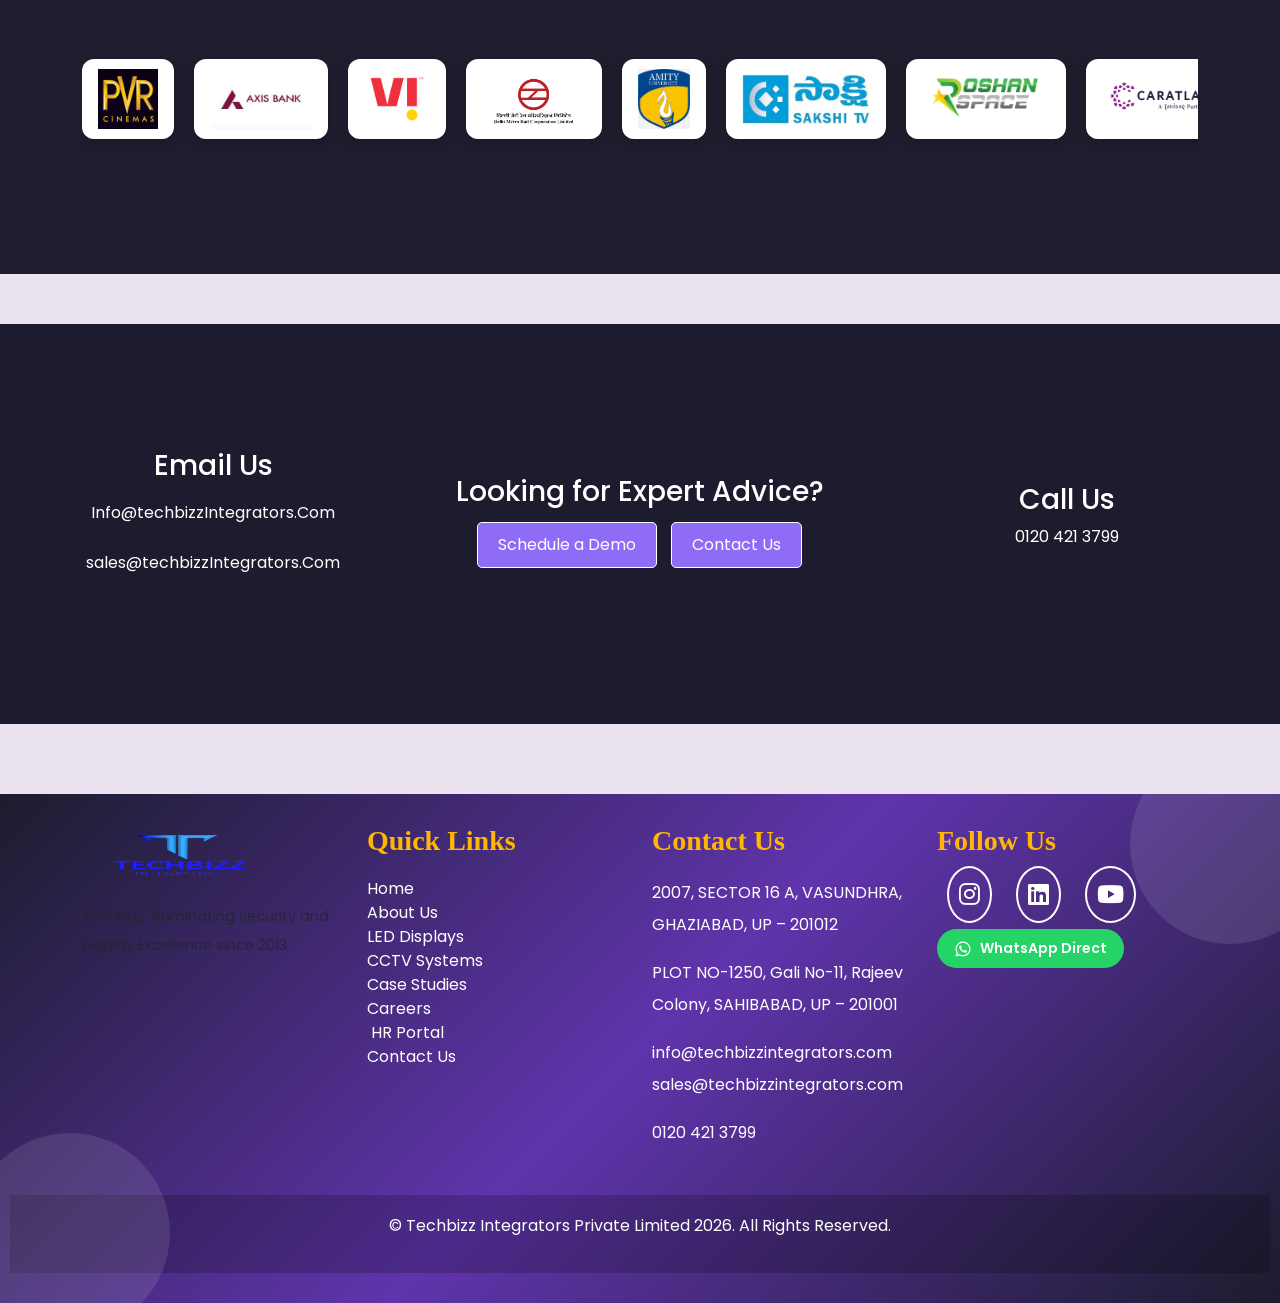
==== commit 6c4b36ca: "feat(ui): redesign career & HR portal to clean bright Pixip-style UI, replace navbar buttons with su" ====
--- a/index.html
+++ b/index.html
@@ -106,6 +106,9 @@
                            style="background: #25D366; font-size: 13px; font-weight: 600;">
                             <svg width="16" height="16" viewBox="0 0 24 24" fill="currentColor"><path d="M19.05 4.91A9.816 9.816 0 0 0 12.04 2c-5.46 0-9.91 4.45-9.91 9.91 0 1.75.46 3.45 1.32 4.95L2.05 22l5.25-1.38c1.45.79 3.08 1.21 4.74 1.21 5.46 0 9.91-4.45 9.91-9.91 0-2.65-1.03-5.14-2.9-7.01zm-7.01 15.24c-1.48 0-2.93-.4-4.2-1.15l-.3-.18-3.12.82.83-3.04-.2-.31a8.196 8.196 0 0 1-1.26-4.38c0-4.54 3.7-8.24 8.24-8.24 2.2 0 4.27.86 5.82 2.42a8.183 8.183 0 0 1 2.41 5.83c.02 4.54-3.68 8.23-8.22 8.23zm4.52-6.16c-.25-.12-1.47-.72-1.69-.81-.23-.08-.39-.12-.56.12-.17.25-.64.81-.78.98-.15.17-.29.19-.54.07-.25-.12-1.05-.39-2-1.23-.74-.66-1.23-1.47-1.38-1.72-.15-.25-.02-.38.11-.51.11-.11.25-.29.37-.43.12-.15.17-.25.25-.42.08-.17.04-.31-.02-.43s-.56-1.34-.76-1.84c-.2-.48-.41-.42-.56-.43h-.48c-.17 0-.44.06-.66.3-.23.25-.88.86-.88 2.1 0 1.24.9 2.45 1.03 2.62.12.17 1.78 2.71 4.3 3.8.6.26 1.07.41 1.44.53.61.19 1.16.17 1.6.1.49-.07 1.47-.6 1.68-1.18.21-.58.21-1.07.15-1.18-.07-.1-.23-.17-.48-.29z"/></svg>
                             <span>WhatsApp Desk</span>
+                        </a>
+                        <a href="pages/hr-portal.html" class="nav-admin-icon" title="HR Admin CMS">
+                            <i class="bi bi-shield-lock"></i>
                         </a>
                     </div>
                 </div>
--- a/assets/css/styles.css
+++ b/assets/css/styles.css
@@ -1,4 +1,4 @@
-﻿body {
+body {
   background-color: #ebe3f0; /* Matches the background color */
   font-family: 'Poppins', sans-serif; /* Modern stylish font */
 }
@@ -1115,3 +1115,27 @@
     border-radius: 50%;
   }
 }
+
+/* Pixip-Style Subtle Admin / HR Icon in Navbar */
+.nav-admin-icon {
+  display: inline-flex;
+  align-items: center;
+  justify-content: center;
+  width: 32px;
+  height: 32px;
+  border-radius: 50%;
+  color: #64748b;
+  background: rgba(0, 0, 0, 0.05);
+  border: 1px solid rgba(0, 0, 0, 0.1);
+  font-size: 14px;
+  transition: all 0.2s ease;
+  text-decoration: none;
+  margin-left: 4px;
+}
+
+.nav-admin-icon:hover {
+  color: #0284c7;
+  background: rgba(2, 132, 199, 0.1);
+  border-color: rgba(2, 132, 199, 0.35);
+  transform: translateY(-1px);
+}
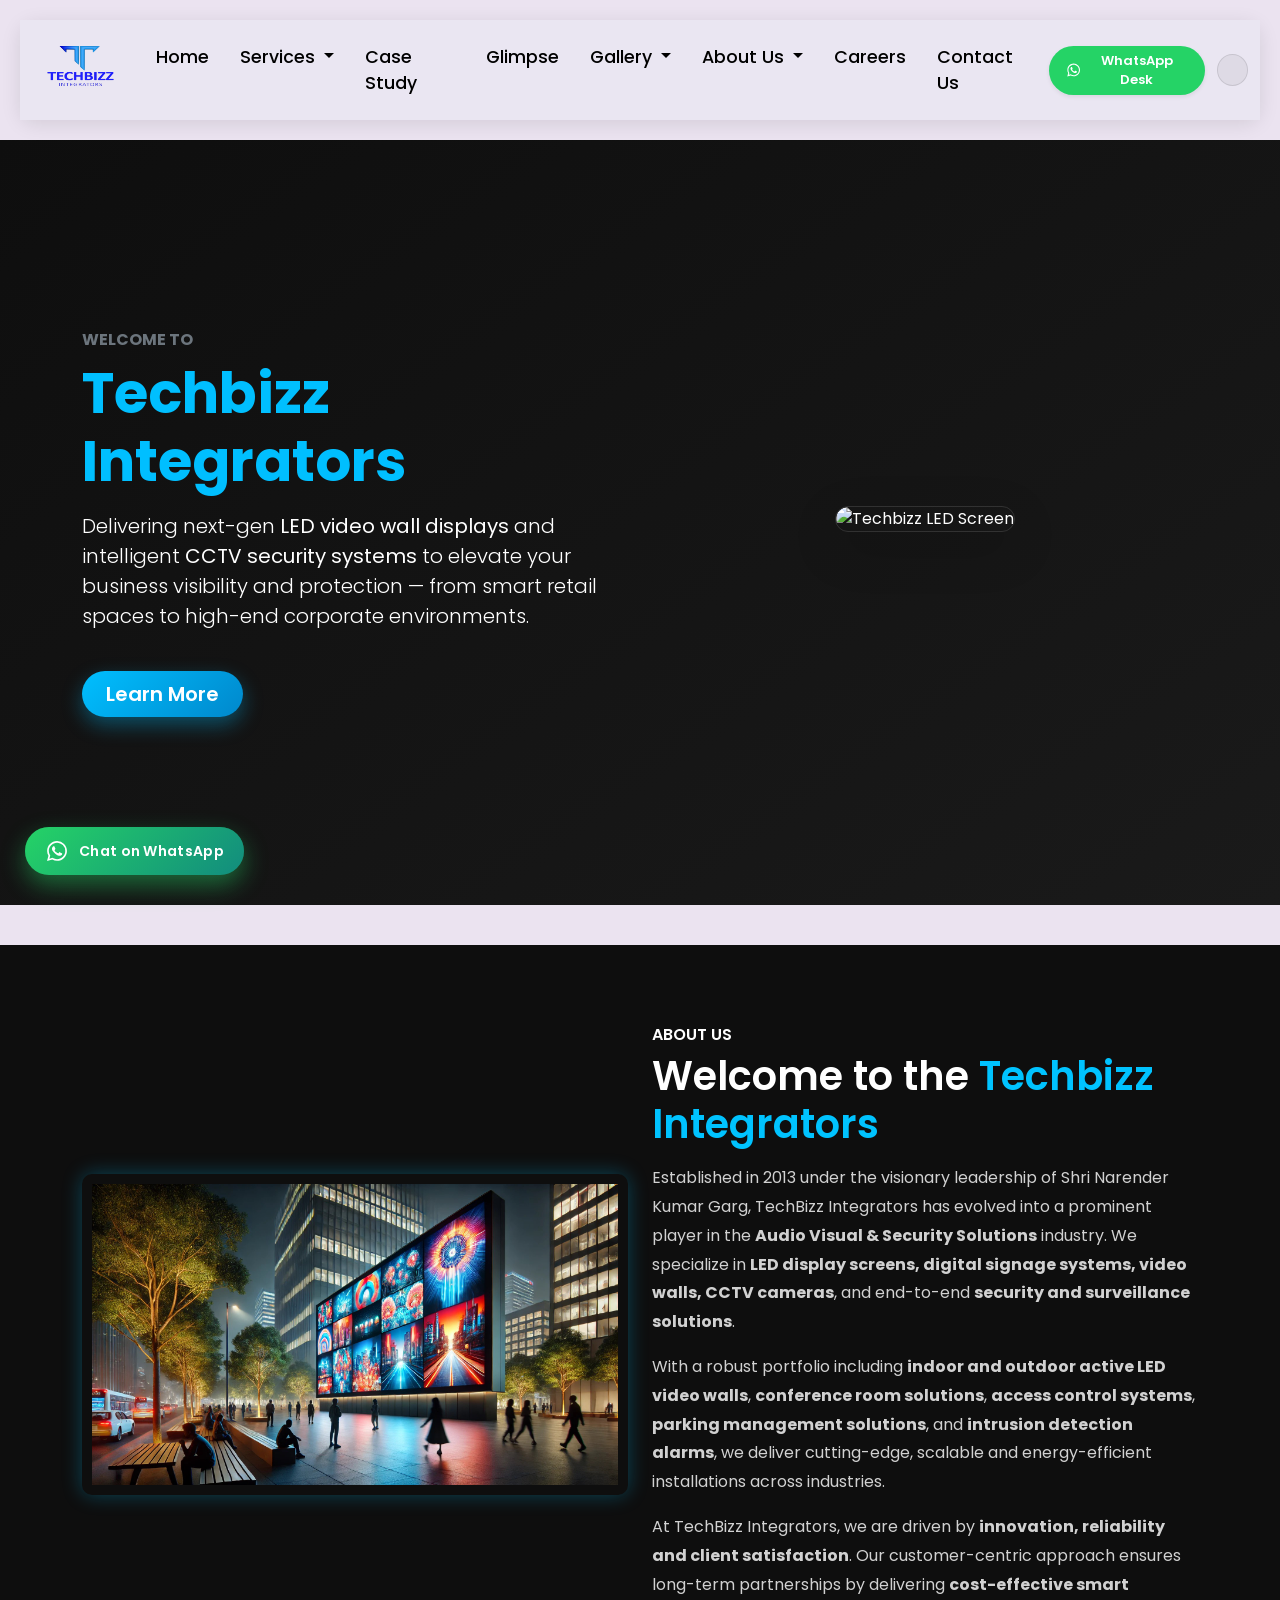
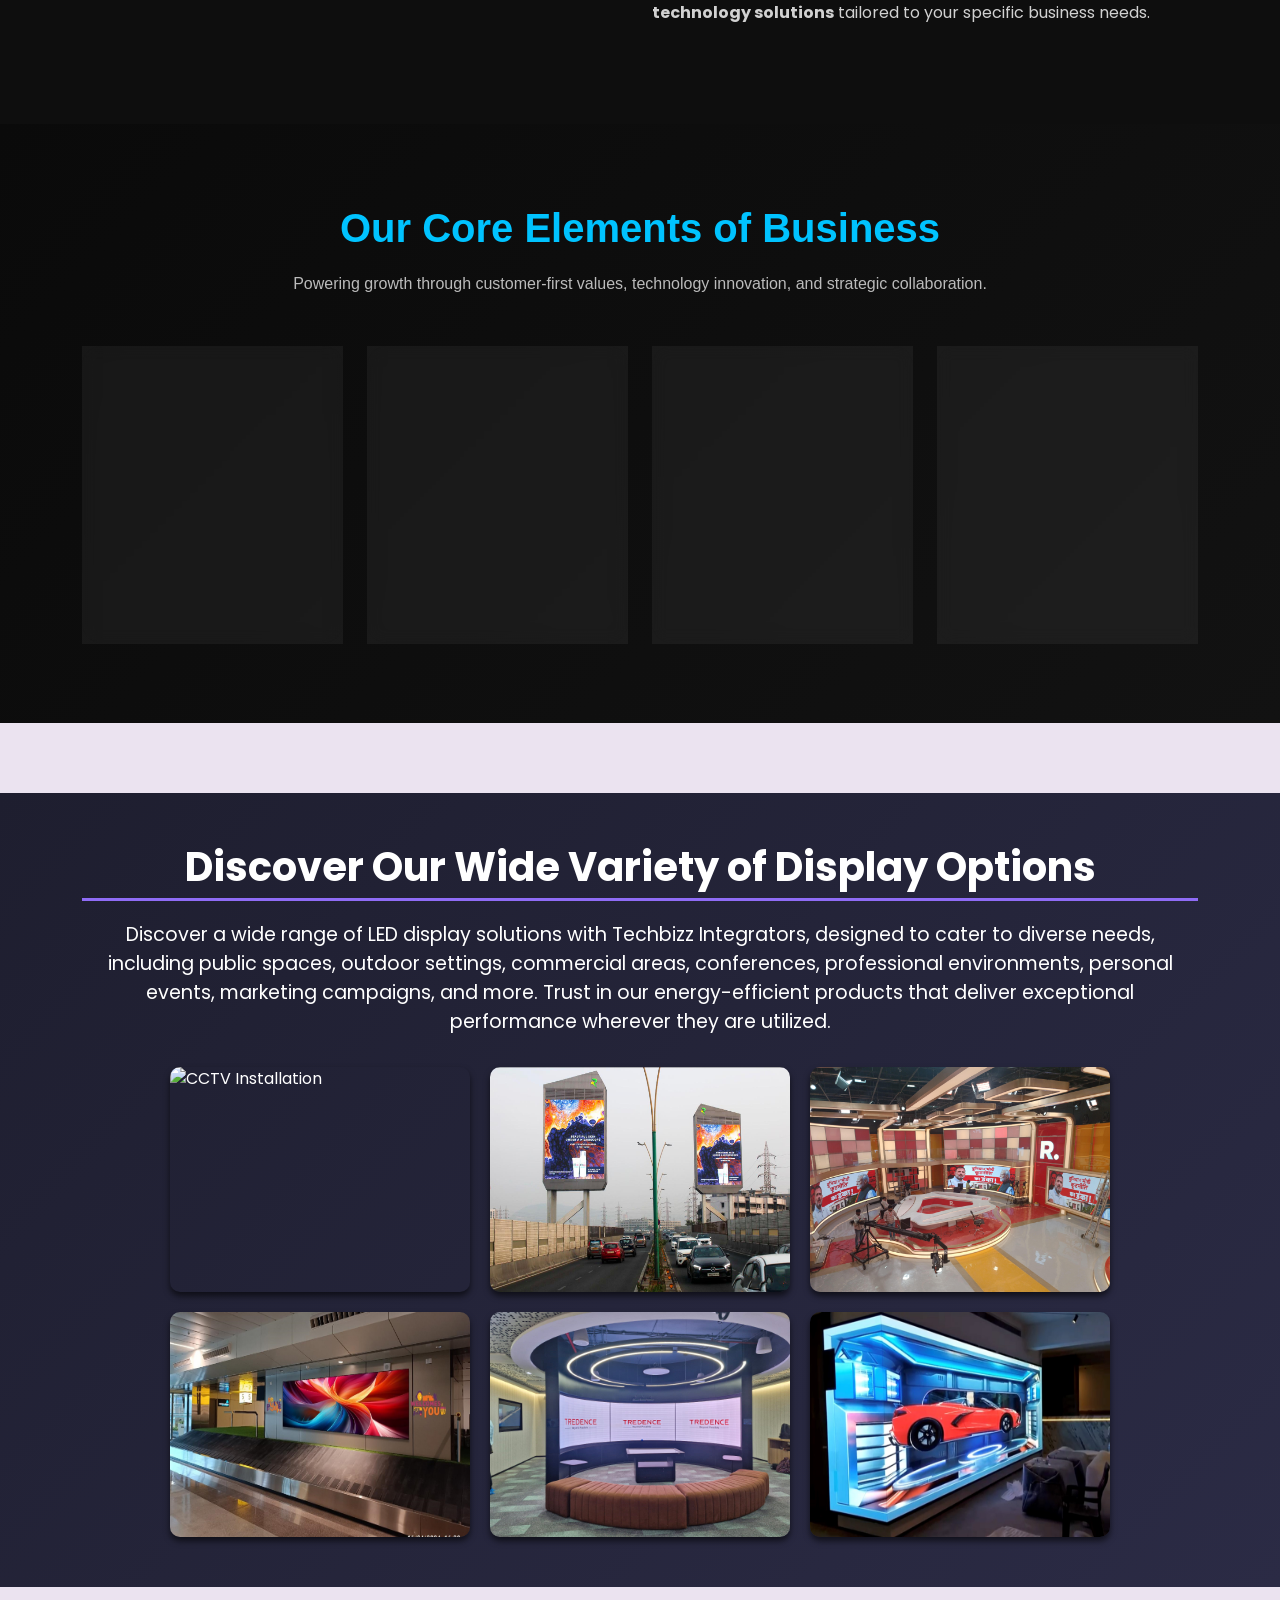
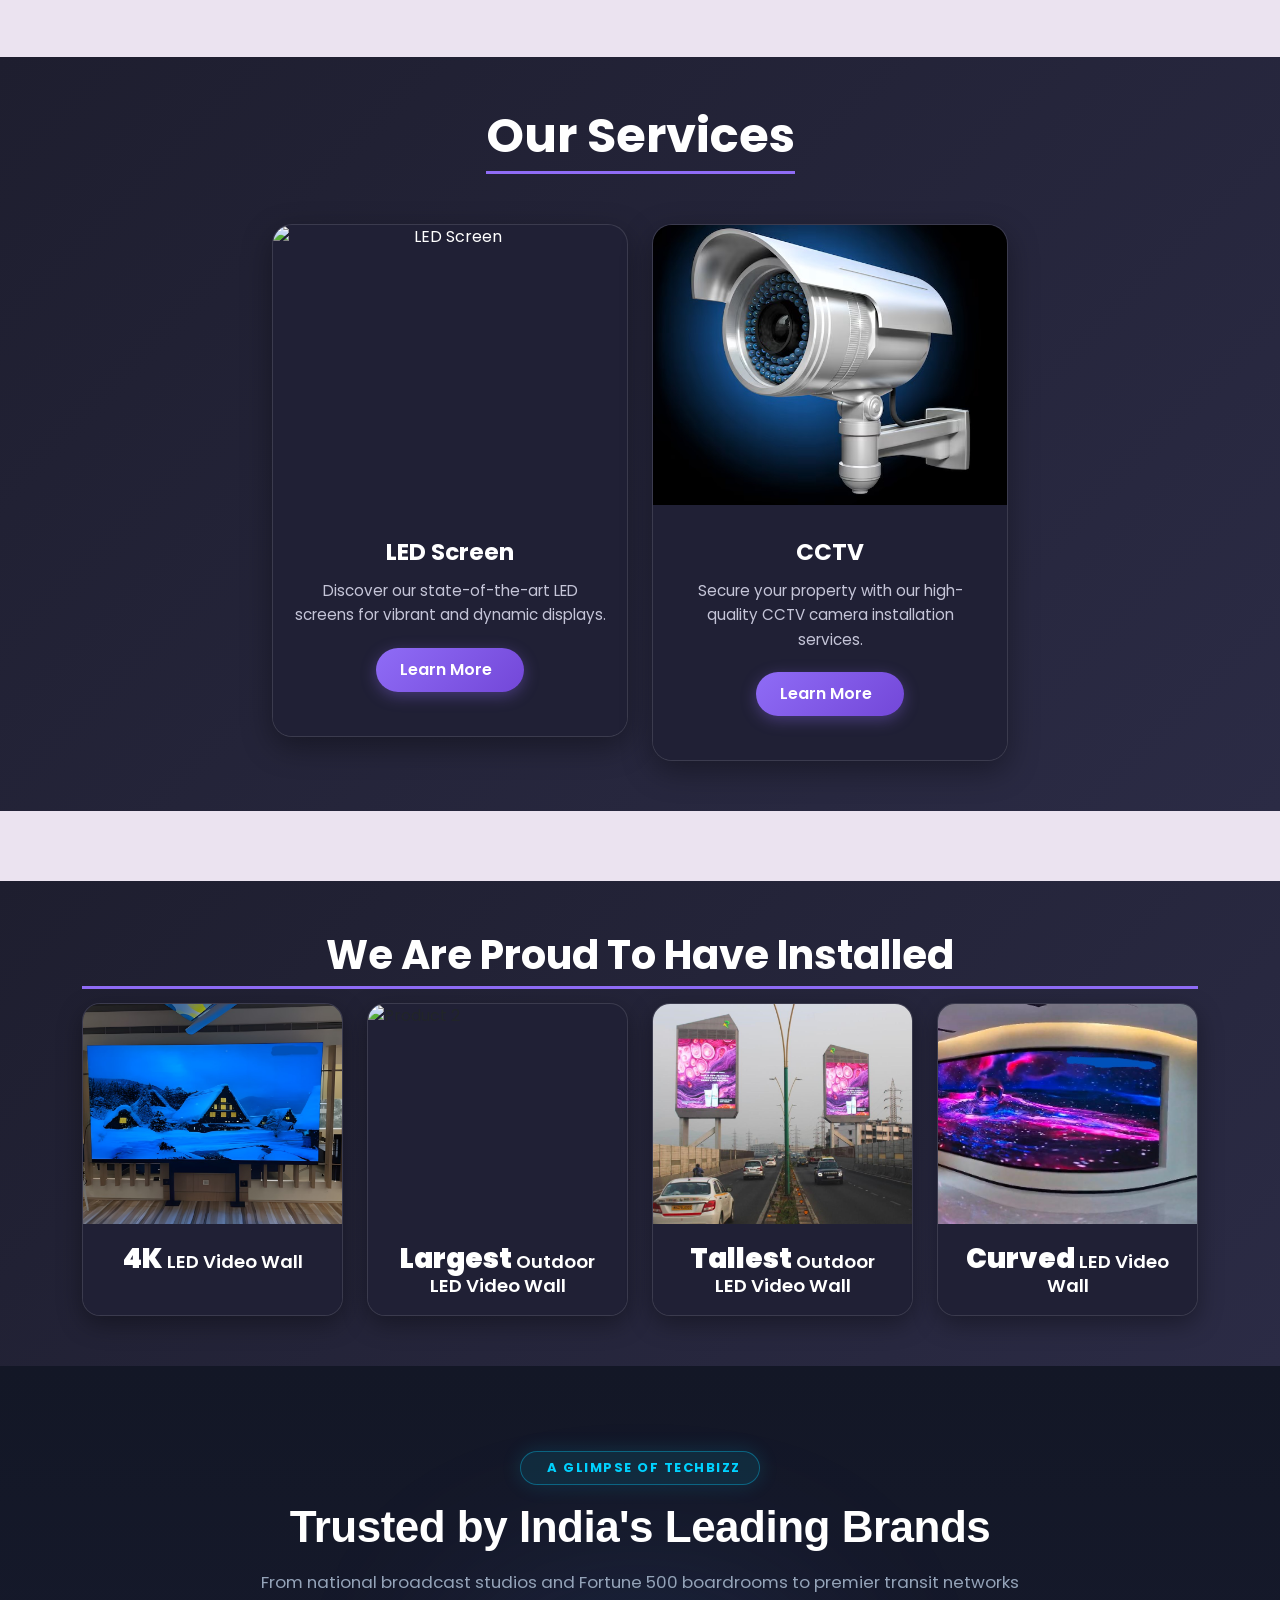
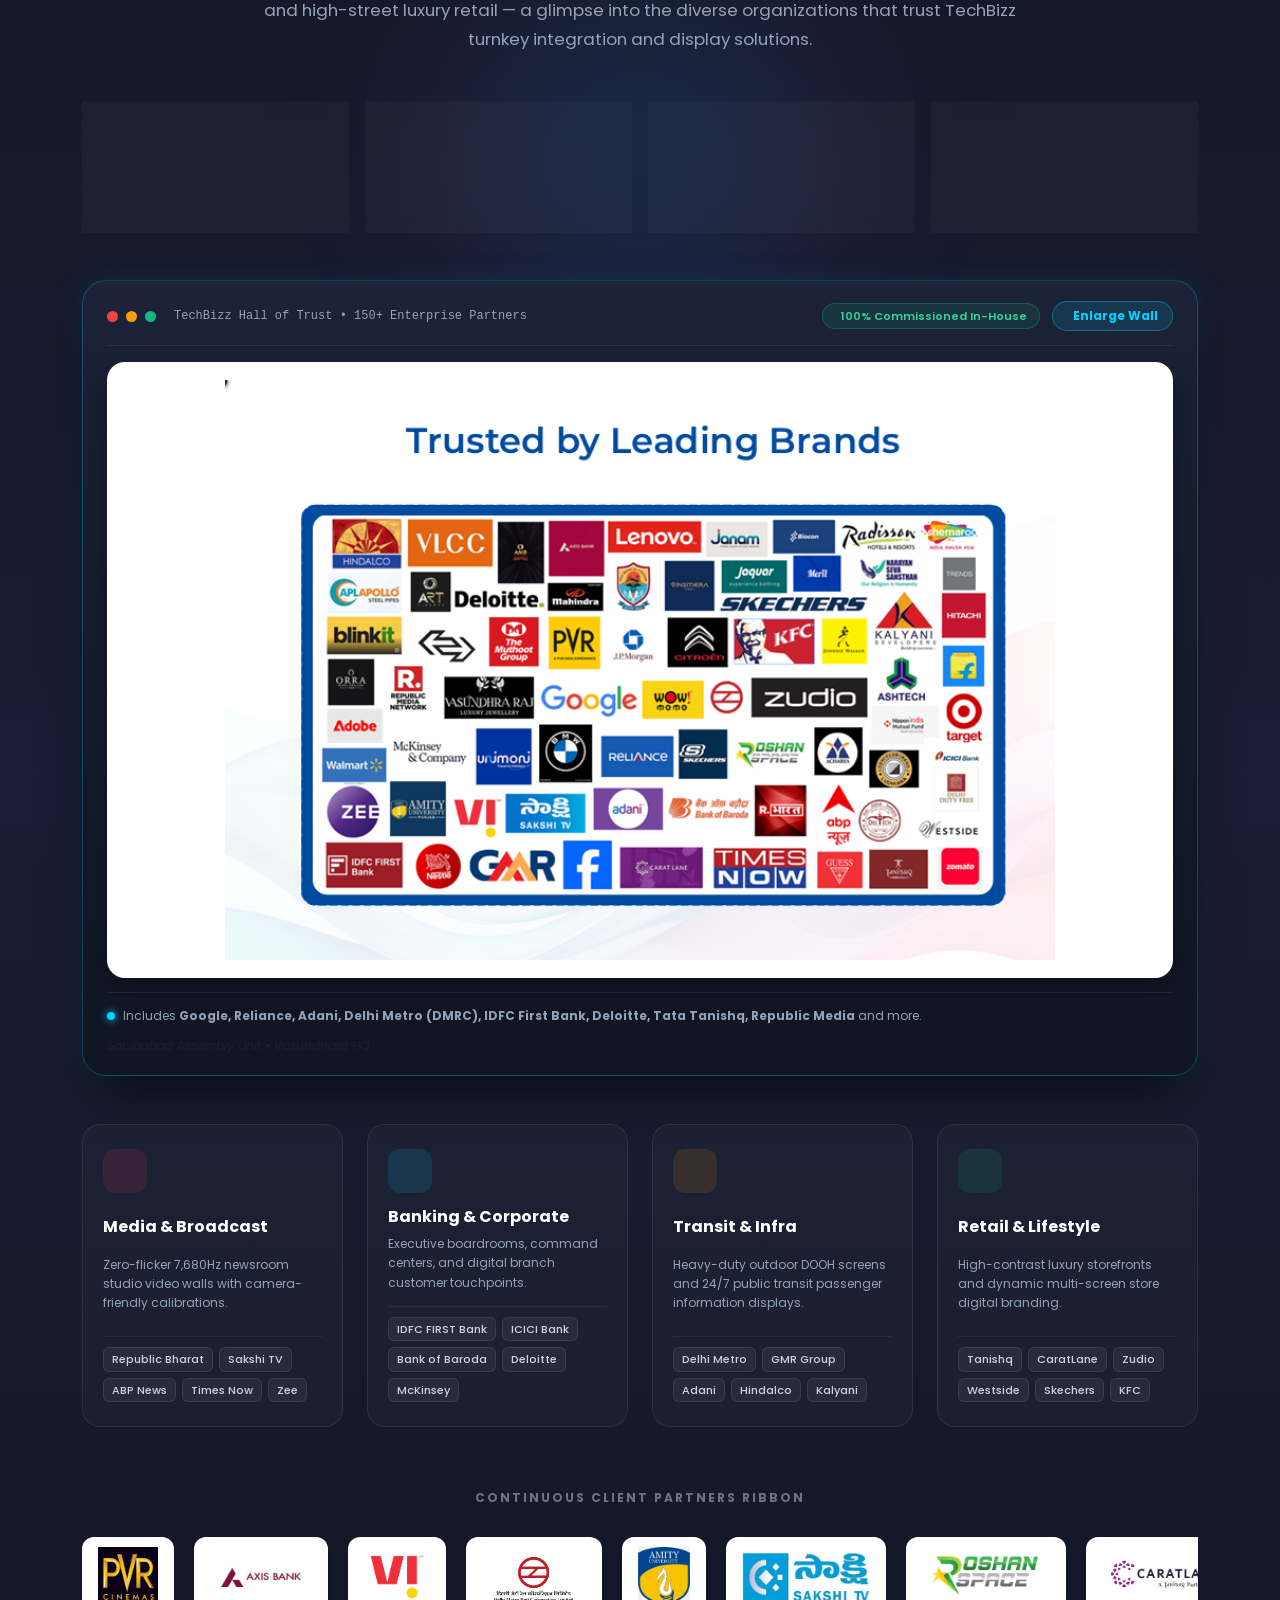
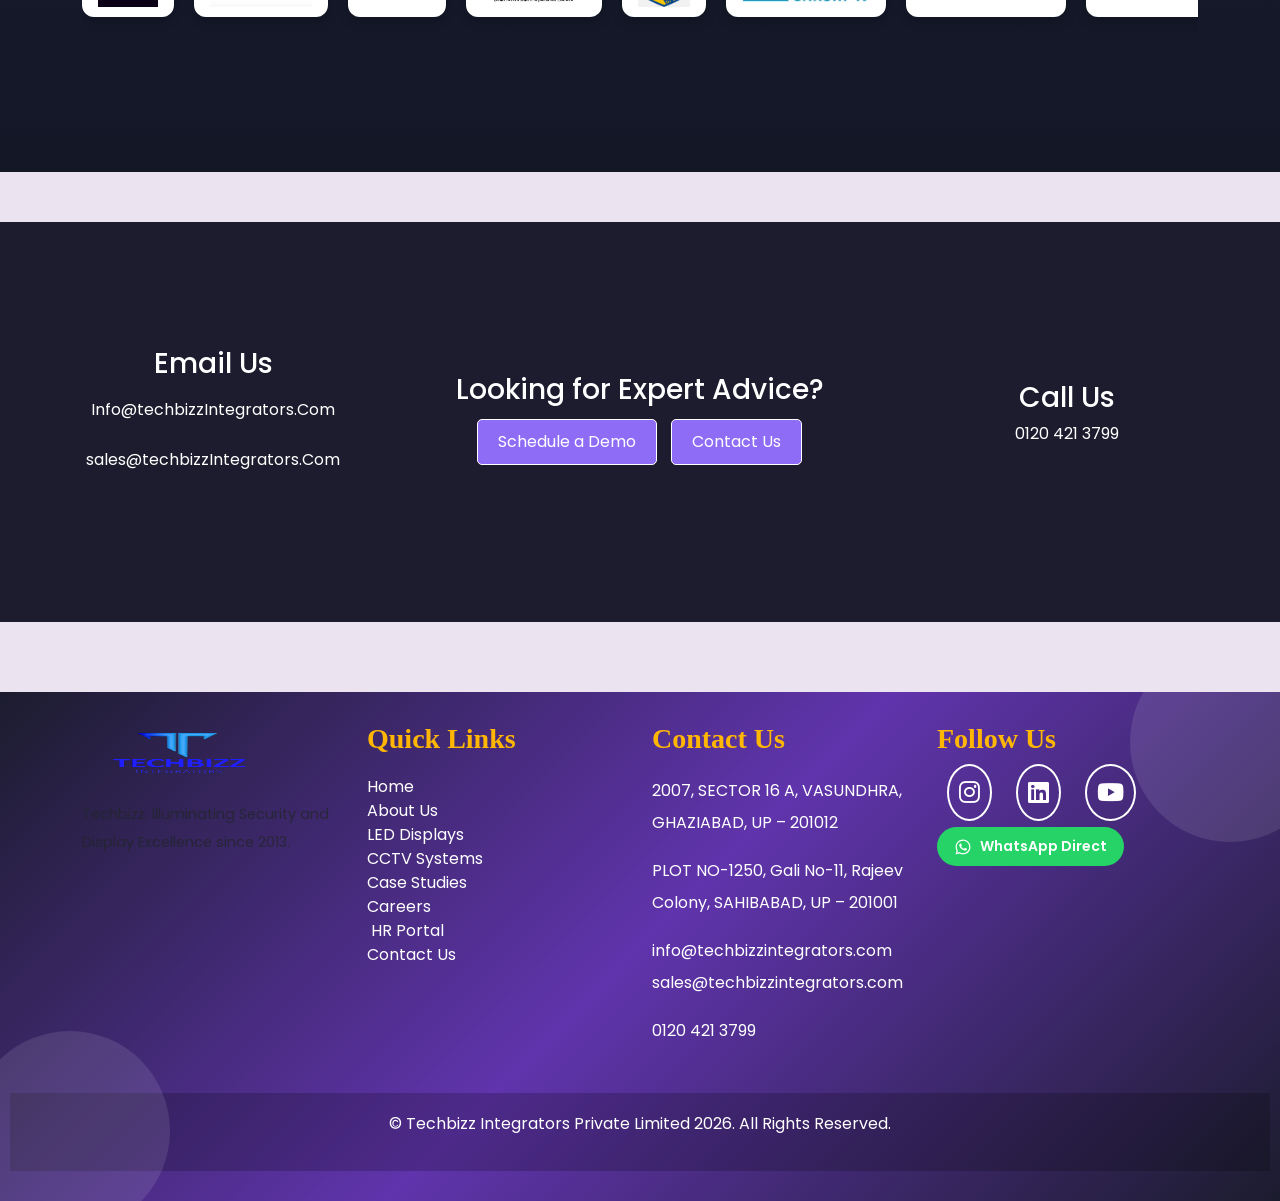
==== commit e64b35bf: "feat(glimpse): add Glimpse of TechBizz trusted brands showcase to home and case study pages" ====
--- a/index.html
+++ b/index.html
@@ -63,6 +63,9 @@
                         <li class="nav-item">
                             <a class="nav-link" href="pages/case.html">Case Study</a>
                         </li>
+                        <li class="nav-item">
+                            <a class="nav-link" href="#glimpse">Glimpse</a>
+                        </li>
                        
 
 
@@ -355,11 +358,159 @@
 
 
 
-<!-- Client Section -->
-
-<section class="clients-section animated-section">
-  <div class="container text-center">
-      <h1>Some of Our Clients</h1>
+<!-- =========================================================
+     GLIMPSE OF TECHBIZZ SECTION (Trusted by Leading Brands)
+     ========================================================= -->
+<section class="glimpse-section animated-section" id="glimpse">
+  <div class="container">
+    <!-- Top Pill & Header -->
+    <div class="text-center mb-5" data-aos="fade-up">
+      <span class="glimpse-badge">
+        <i class="ri-sparkling-fill"></i> A Glimpse of TechBizz
+      </span>
+      <h2 class="glimpse-title">Trusted by India's Leading Brands</h2>
+      <p class="glimpse-subtitle">
+        From national broadcast studios and Fortune 500 boardrooms to premier transit networks and high-street luxury retail &mdash; a glimpse into the diverse organizations that trust TechBizz turnkey integration and display solutions.
+      </p>
+    </div>
+
+    <!-- Impact Numbers Strip -->
+    <div class="row g-3 mb-5 justify-content-center" data-aos="fade-up" data-aos-delay="100">
+      <div class="col-6 col-md-3">
+        <div class="glimpse-stat-card">
+          <div class="stat-number">150+</div>
+          <div class="stat-label">Trusted Enterprises</div>
+          <div class="stat-desc">Leading National &amp; Global Brands</div>
+        </div>
+      </div>
+      <div class="col-6 col-md-3">
+        <div class="glimpse-stat-card">
+          <div class="stat-number">10+ Yrs</div>
+          <div class="stat-label">Industry Leadership</div>
+          <div class="stat-desc">Delivering Excellence Since 2013</div>
+        </div>
+      </div>
+      <div class="col-6 col-md-3">
+        <div class="glimpse-stat-card">
+          <div class="stat-number">500+</div>
+          <div class="stat-label">Screens Deployed</div>
+          <div class="stat-desc">MicroLED, 4K Video Walls &amp; DOOH</div>
+        </div>
+      </div>
+      <div class="col-6 col-md-3">
+        <div class="glimpse-stat-card">
+          <div class="stat-number">99.9%</div>
+          <div class="stat-label">Mission Uptime</div>
+          <div class="stat-desc">24/7 Enterprise-Grade Reliability</div>
+        </div>
+      </div>
+    </div>
+
+    <!-- Centerpiece: Brand Wall Showcase Frame -->
+    <div class="glimpse-showcase-wrapper" data-aos="zoom-in" data-aos-delay="150">
+      <!-- Frame Top Bar -->
+      <div class="glimpse-frame-header">
+        <div class="frame-dots">
+          <span class="dot dot-red"></span>
+          <span class="dot dot-yellow"></span>
+          <span class="dot dot-green"></span>
+          <span class="frame-label d-none d-sm-inline">TechBizz Hall of Trust &bull; 150+ Enterprise Partners</span>
+        </div>
+        <div class="frame-actions">
+          <span class="badge-inhouse d-none d-md-inline-flex">
+            <i class="ri-checkbox-circle-fill"></i> 100% Commissioned In-House
+          </span>
+          <button type="button" class="btn-enlarge" data-bs-toggle="modal" data-bs-target="#glimpseModal">
+            <i class="ri-fullscreen-line"></i> <span>Enlarge Wall</span>
+          </button>
+        </div>
+      </div>
+
+      <!-- Main Image with Zoom on Click -->
+      <div class="glimpse-img-box" data-bs-toggle="modal" data-bs-target="#glimpseModal" title="Click to view full-resolution brand collage">
+        <div class="img-overlay-hint">
+          <span><i class="ri-zoom-in-line"></i> Click to inspect all 150+ brand logos</span>
+        </div>
+        <img src="assets/img/glimpse-trusted-brands.png" alt="TechBizz Integrators - Trusted by Leading Brands" class="img-fluid glimpse-main-img">
+      </div>
+
+      <!-- Frame Footer -->
+      <div class="glimpse-frame-footer">
+        <div class="d-flex align-items-center gap-2">
+          <span class="live-dot"></span>
+          <span>Includes <strong>Google, Reliance, Adani, Delhi Metro (DMRC), IDFC First Bank, Deloitte, Tata Tanishq, Republic Media</strong> and more.</span>
+        </div>
+        <span class="text-muted fst-italic">Sahibabad Assembly Unit &bull; Vasundhara HQ</span>
+      </div>
+    </div>
+
+    <!-- Industry Sectors Grid -->
+    <div class="row g-4 mt-4" data-aos="fade-up" data-aos-delay="200">
+      <div class="col-md-6 col-lg-3">
+        <div class="glimpse-sector-card">
+          <div class="sector-icon icon-rose"><i class="ri-tv-2-line"></i></div>
+          <h5>Media &amp; Broadcast</h5>
+          <p>Zero-flicker 7,680Hz newsroom studio video walls with camera-friendly calibrations.</p>
+          <div class="sector-brands">
+            <span>Republic Bharat</span>
+            <span>Sakshi TV</span>
+            <span>ABP News</span>
+            <span>Times Now</span>
+            <span>Zee</span>
+          </div>
+        </div>
+      </div>
+
+      <div class="col-md-6 col-lg-3">
+        <div class="glimpse-sector-card">
+          <div class="sector-icon icon-cyan"><i class="ri-bank-line"></i></div>
+          <h5>Banking &amp; Corporate</h5>
+          <p>Executive boardrooms, command centers, and digital branch customer touchpoints.</p>
+          <div class="sector-brands">
+            <span>IDFC FIRST Bank</span>
+            <span>ICICI Bank</span>
+            <span>Bank of Baroda</span>
+            <span>Deloitte</span>
+            <span>McKinsey</span>
+          </div>
+        </div>
+      </div>
+
+      <div class="col-md-6 col-lg-3">
+        <div class="glimpse-sector-card">
+          <div class="sector-icon icon-amber"><i class="ri-subway-line"></i></div>
+          <h5>Transit &amp; Infra</h5>
+          <p>Heavy-duty outdoor DOOH screens and 24/7 public transit passenger information displays.</p>
+          <div class="sector-brands">
+            <span>Delhi Metro</span>
+            <span>GMR Group</span>
+            <span>Adani</span>
+            <span>Hindalco</span>
+            <span>Kalyani</span>
+          </div>
+        </div>
+      </div>
+
+      <div class="col-md-6 col-lg-3">
+        <div class="glimpse-sector-card">
+          <div class="sector-icon icon-emerald"><i class="ri-shopping-bag-3-line"></i></div>
+          <h5>Retail &amp; Lifestyle</h5>
+          <p>High-contrast luxury storefronts and dynamic multi-screen store digital branding.</p>
+          <div class="sector-brands">
+            <span>Tanishq</span>
+            <span>CaratLane</span>
+            <span>Zudio</span>
+            <span>Westside</span>
+            <span>Skechers</span>
+            <span>KFC</span>
+          </div>
+        </div>
+      </div>
+    </div>
+
+    <!-- Continuous Logo Slider Ribbon -->
+    <div class="mt-5 pt-3 text-center" data-aos="fade-up" data-aos-delay="250">
+      <h6 class="text-uppercase text-secondary fw-bold mb-3" style="letter-spacing: 2px; font-size: 12px;">Continuous Client Partners Ribbon</h6>
       <div class="slider-container">
           <div class="slider-track">
               <!-- Original Logos -->
@@ -387,17 +538,12 @@
               <img src="assets/img/unimoni_ae_logo.jpeg" alt="Client 22">
               <img src="assets/img/akg college logo.jpeg" alt="Client 23">
               <img src="assets/img/Zomato_logo.png" alt="Client 24">
-              
-
-
-
-
 
               <!-- Duplicate Logos for seamless scrolling -->
               <img src="assets/img/cl1.jpeg" alt="Client 1">
               <img src="assets/img/cl2.jpg" alt="Client 2">
               <img src="assets/img/cl3.png" alt="Client 3">
-              <img src="assets/img/cl4.png" alt="Client 4">
+              <img src="assets/img/delhiscrop1.png" alt="Client 4">
               <img src="assets/img/cl5.png" alt="Client 5">
               
               <img src="assets/img/cl7.webp" alt="Client 7">
@@ -420,8 +566,39 @@
               <img src="assets/img/Zomato_logo.png" alt="Client 24">
           </div>
       </div>
+    </div>
   </div>
 </section>
+
+<!-- Lightbox Modal for High-Resolution Inspection -->
+<div class="modal fade" id="glimpseModal" tabindex="-1" aria-labelledby="glimpseModalLabel" aria-hidden="true">
+  <div class="modal-dialog modal-dialog-centered glimpse-modal-dialog">
+    <div class="modal-content glimpse-modal-content">
+      <div class="modal-header">
+        <div>
+          <h5 class="modal-title fw-bold text-white mb-0" id="glimpseModalLabel">
+            Trusted by Leading Brands
+            <span class="badge bg-info text-dark ms-2" style="font-size: 11px;">150+ Clients</span>
+          </h5>
+          <small class="text-muted">TechBizz Integrators &bull; Official Brand Trust Collage</small>
+        </div>
+        <button type="button" class="btn-close btn-close-white" data-bs-dismiss="modal" aria-label="Close"></button>
+      </div>
+      <div class="modal-body p-3 p-md-4">
+        <img src="assets/img/glimpse-trusted-brands.png" alt="TechBizz Integrators - Trusted by Leading Brands Collage" class="img-fluid rounded">
+      </div>
+      <div class="modal-footer d-flex justify-content-between align-items-center py-2 px-3 border-secondary">
+        <span class="text-muted small">Sahibabad Facility &bull; Vasundhara Corporate HQ</span>
+        <a href="https://wa.me/919910895095?text=Hello%20Techbizz%20Integrators,%20I%20saw%20your%20clients%20collage%20and%20would%20like%20to%20discuss%20a%20project." 
+           target="_blank" 
+           rel="noopener noreferrer" 
+           class="btn btn-sm btn-success rounded-pill px-3">
+          <i class="ri-whatsapp-line me-1"></i> Connect on WhatsApp
+        </a>
+      </div>
+    </div>
+  </div>
+</div>
 
 
 <!-- Contact us Section -->
--- a/assets/css/styles.css
+++ b/assets/css/styles.css
@@ -1139,3 +1139,378 @@
   border-color: rgba(2, 132, 199, 0.35);
   transform: translateY(-1px);
 }
+
+/* =========================================================
+   GLIMPSE OF TECHBIZZ SECTION
+   ========================================================= */
+.glimpse-section {
+  position: relative;
+  background: linear-gradient(180deg, #131726 0%, #1a1e36 50%, #131726 100%);
+  padding: 85px 0 70px;
+  color: #fff;
+  overflow: hidden;
+}
+
+.glimpse-section::before {
+  content: "";
+  position: absolute;
+  top: 10%;
+  left: 50%;
+  transform: translateX(-50%);
+  width: 600px;
+  height: 350px;
+  background: radial-gradient(circle, rgba(0, 210, 255, 0.12) 0%, rgba(143, 108, 246, 0.08) 50%, transparent 70%);
+  filter: blur(80px);
+  pointer-events: none;
+}
+
+.glimpse-badge {
+  display: inline-flex;
+  align-items: center;
+  gap: 8px;
+  padding: 6px 18px;
+  border-radius: 50px;
+  background: rgba(0, 210, 255, 0.1);
+  border: 1px solid rgba(0, 210, 255, 0.35);
+  color: #00d2ff;
+  font-size: 13px;
+  font-weight: 700;
+  text-transform: uppercase;
+  letter-spacing: 1.5px;
+  margin-bottom: 16px;
+  box-shadow: 0 0 20px rgba(0, 210, 255, 0.15);
+}
+
+.glimpse-title {
+  font-size: 2.75rem;
+  font-weight: 800;
+  color: #ffffff;
+  margin-bottom: 14px;
+  letter-spacing: -0.5px;
+}
+
+.glimpse-subtitle {
+  color: #94a3b8;
+  font-size: 1.05rem;
+  max-width: 780px;
+  margin: 0 auto;
+  line-height: 1.7;
+}
+
+/* Stat Cards */
+.glimpse-stat-card {
+  background: rgba(255, 255, 255, 0.03);
+  backdrop-filter: blur(10px);
+  border: 1px solid rgba(255, 255, 255, 0.08);
+  border-radius: 16px;
+  padding: 22px 16px;
+  text-align: center;
+  transition: all 0.3s ease;
+  height: 100%;
+}
+
+.glimpse-stat-card:hover {
+  transform: translateY(-4px);
+  border-color: rgba(0, 210, 255, 0.4);
+  background: rgba(0, 210, 255, 0.04);
+  box-shadow: 0 12px 30px rgba(0, 0, 0, 0.35);
+}
+
+.glimpse-stat-card .stat-number {
+  font-size: 2.2rem;
+  font-weight: 800;
+  background: linear-gradient(135deg, #00d2ff 0%, #8f6cf6 100%);
+  -webkit-background-clip: text;
+  -webkit-text-fill-color: transparent;
+  line-height: 1.1;
+  margin-bottom: 6px;
+}
+
+.glimpse-stat-card .stat-label {
+  font-size: 13px;
+  font-weight: 700;
+  color: #ffffff;
+  margin-bottom: 4px;
+}
+
+.glimpse-stat-card .stat-desc {
+  font-size: 11px;
+  color: #94a3b8;
+}
+
+/* Showcase Pedestal Frame */
+.glimpse-showcase-wrapper {
+  position: relative;
+  background: linear-gradient(180deg, #1c2237 0%, #101524 100%);
+  border: 1.5px solid rgba(0, 210, 255, 0.25);
+  border-radius: 24px;
+  padding: 20px 24px;
+  box-shadow: 0 25px 50px -12px rgba(0, 0, 0, 0.7), 0 0 30px rgba(0, 210, 255, 0.1);
+  transition: all 0.3s ease;
+}
+
+.glimpse-showcase-wrapper:hover {
+  border-color: rgba(0, 210, 255, 0.5);
+  box-shadow: 0 30px 60px -12px rgba(0, 0, 0, 0.8), 0 0 45px rgba(0, 210, 255, 0.2);
+}
+
+.glimpse-frame-header {
+  display: flex;
+  align-items: center;
+  justify-content: space-between;
+  padding-bottom: 14px;
+  margin-bottom: 16px;
+  border-bottom: 1px solid rgba(255, 255, 255, 0.08);
+}
+
+.frame-dots {
+  display: flex;
+  align-items: center;
+  gap: 8px;
+}
+
+.frame-dots .dot {
+  width: 11px;
+  height: 11px;
+  border-radius: 50%;
+}
+
+.dot-red { background: #ef4444; }
+.dot-yellow { background: #f59e0b; }
+.dot-green { background: #10b981; }
+
+.frame-label {
+  margin-left: 10px;
+  font-family: monospace;
+  font-size: 12px;
+  color: #94a3b8;
+}
+
+.frame-actions {
+  display: flex;
+  align-items: center;
+  gap: 12px;
+}
+
+.badge-inhouse {
+  display: inline-flex;
+  align-items: center;
+  gap: 6px;
+  background: rgba(16, 185, 129, 0.12);
+  border: 1px solid rgba(16, 185, 129, 0.3);
+  color: #34d399;
+  font-size: 11px;
+  font-weight: 600;
+  padding: 4px 12px;
+  border-radius: 50px;
+}
+
+.btn-enlarge {
+  display: inline-flex;
+  align-items: center;
+  gap: 6px;
+  background: rgba(0, 210, 255, 0.12);
+  border: 1px solid rgba(0, 210, 255, 0.35);
+  color: #00d2ff;
+  font-size: 12px;
+  font-weight: 700;
+  padding: 5px 14px;
+  border-radius: 50px;
+  cursor: pointer;
+  transition: all 0.2s ease;
+}
+
+.btn-enlarge:hover {
+  background: rgba(0, 210, 255, 0.25);
+  color: #fff;
+  transform: scale(1.04);
+}
+
+/* Image Box */
+.glimpse-img-box {
+  position: relative;
+  background: #ffffff;
+  border-radius: 18px;
+  padding: 18px;
+  cursor: zoom-in;
+  overflow: hidden;
+  box-shadow: 0 10px 30px rgba(0, 0, 0, 0.3);
+  transition: transform 0.4s ease, box-shadow 0.4s ease;
+}
+
+.glimpse-img-box:hover {
+  transform: scale(1.008);
+  box-shadow: 0 16px 40px rgba(0, 0, 0, 0.45);
+}
+
+.img-overlay-hint {
+  position: absolute;
+  top: 0;
+  left: 0;
+  right: 0;
+  bottom: 0;
+  background: rgba(0, 0, 0, 0.05);
+  display: flex;
+  align-items: center;
+  justify-content: center;
+  opacity: 0;
+  transition: opacity 0.3s ease;
+  pointer-events: none;
+  z-index: 2;
+}
+
+.glimpse-img-box:hover .img-overlay-hint {
+  opacity: 1;
+}
+
+.img-overlay-hint span {
+  background: rgba(15, 23, 42, 0.85);
+  color: #fff;
+  padding: 8px 18px;
+  border-radius: 50px;
+  font-size: 12px;
+  font-weight: 600;
+  backdrop-filter: blur(8px);
+  border: 1px solid rgba(255, 255, 255, 0.15);
+  box-shadow: 0 8px 24px rgba(0, 0, 0, 0.4);
+}
+
+.glimpse-main-img {
+  width: 100%;
+  height: auto;
+  max-height: 580px;
+  object-fit: contain;
+  display: block;
+  margin: 0 auto;
+}
+
+.glimpse-frame-footer {
+  display: flex;
+  flex-wrap: wrap;
+  align-items: center;
+  justify-content: space-between;
+  gap: 12px;
+  padding-top: 14px;
+  margin-top: 14px;
+  border-top: 1px solid rgba(255, 255, 255, 0.08);
+  font-size: 12px;
+  color: #94a3b8;
+}
+
+.live-dot {
+  width: 8px;
+  height: 8px;
+  border-radius: 50%;
+  background: #00d2ff;
+  box-shadow: 0 0 8px #00d2ff;
+  display: inline-block;
+  animation: pulseDot 2s infinite;
+}
+
+@keyframes pulseDot {
+  0%, 100% { opacity: 1; transform: scale(1); }
+  50% { opacity: 0.4; transform: scale(0.85); }
+}
+
+/* Sector Breakdown Cards */
+.glimpse-sector-card {
+  background: rgba(255, 255, 255, 0.025);
+  border: 1px solid rgba(255, 255, 255, 0.08);
+  border-radius: 18px;
+  padding: 24px 20px;
+  height: 100%;
+  display: flex;
+  flex-direction: column;
+  justify-content: space-between;
+  transition: all 0.3s ease;
+}
+
+.glimpse-sector-card:hover {
+  transform: translateY(-4px);
+  border-color: rgba(255, 255, 255, 0.18);
+  background: rgba(255, 255, 255, 0.04);
+}
+
+.sector-icon {
+  width: 44px;
+  height: 44px;
+  border-radius: 12px;
+  display: flex;
+  align-items: center;
+  justify-content: center;
+  font-size: 20px;
+  margin-bottom: 14px;
+}
+
+.icon-rose { background: rgba(244, 63, 94, 0.12); color: #fb7185; }
+.icon-cyan { background: rgba(0, 210, 255, 0.12); color: #00d2ff; }
+.icon-amber { background: rgba(245, 158, 11, 0.12); color: #fbbf24; }
+.icon-emerald { background: rgba(16, 185, 129, 0.12); color: #34d399; }
+
+.glimpse-sector-card h5 {
+  font-size: 16px;
+  font-weight: 700;
+  color: #fff;
+  margin-bottom: 8px;
+}
+
+.glimpse-sector-card p {
+  font-size: 12px;
+  color: #94a3b8;
+  line-height: 1.6;
+  margin-bottom: 14px;
+}
+
+.sector-brands {
+  display: flex;
+  flex-wrap: wrap;
+  gap: 6px;
+  padding-top: 10px;
+  border-top: 1px solid rgba(255, 255, 255, 0.06);
+}
+
+.sector-brands span {
+  font-size: 11px;
+  font-weight: 500;
+  background: rgba(255, 255, 255, 0.06);
+  border: 1px solid rgba(255, 255, 255, 0.08);
+  padding: 3px 8px;
+  border-radius: 6px;
+  color: #cbd5e1;
+}
+
+/* Modal Styling */
+.glimpse-modal-dialog {
+  max-width: 960px;
+}
+
+.glimpse-modal-content {
+  background: #0f1422;
+  border: 1px solid rgba(0, 210, 255, 0.3);
+  border-radius: 20px;
+  color: #fff;
+}
+
+.glimpse-modal-content .modal-header {
+  border-bottom: 1px solid rgba(255, 255, 255, 0.08);
+  padding: 16px 24px;
+}
+
+.glimpse-modal-content .modal-body {
+  padding: 24px;
+  background: #ffffff;
+  border-radius: 0 0 20px 20px;
+  text-align: center;
+}
+
+@media (max-width: 768px) {
+  .glimpse-title {
+    font-size: 2rem;
+  }
+  .glimpse-showcase-wrapper {
+    padding: 14px;
+  }
+  .glimpse-img-box {
+    padding: 10px;
+  }
+}
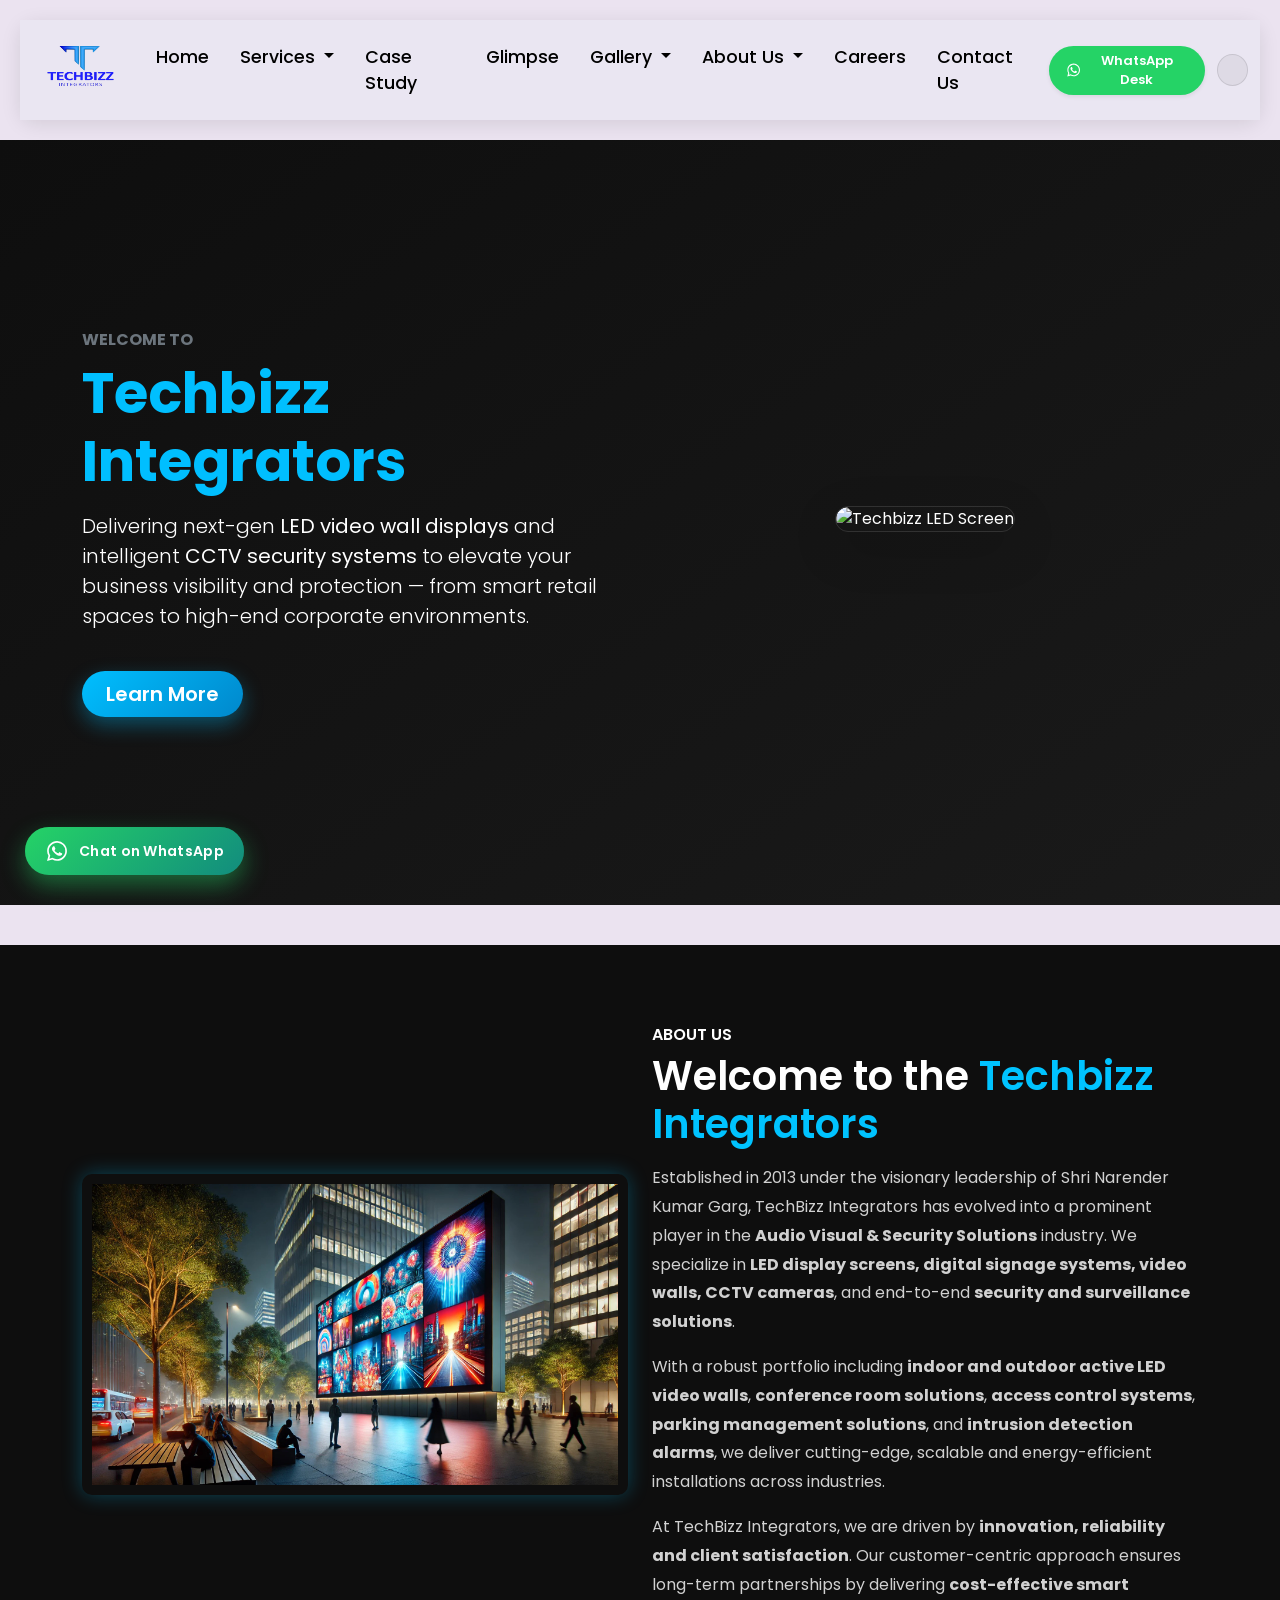
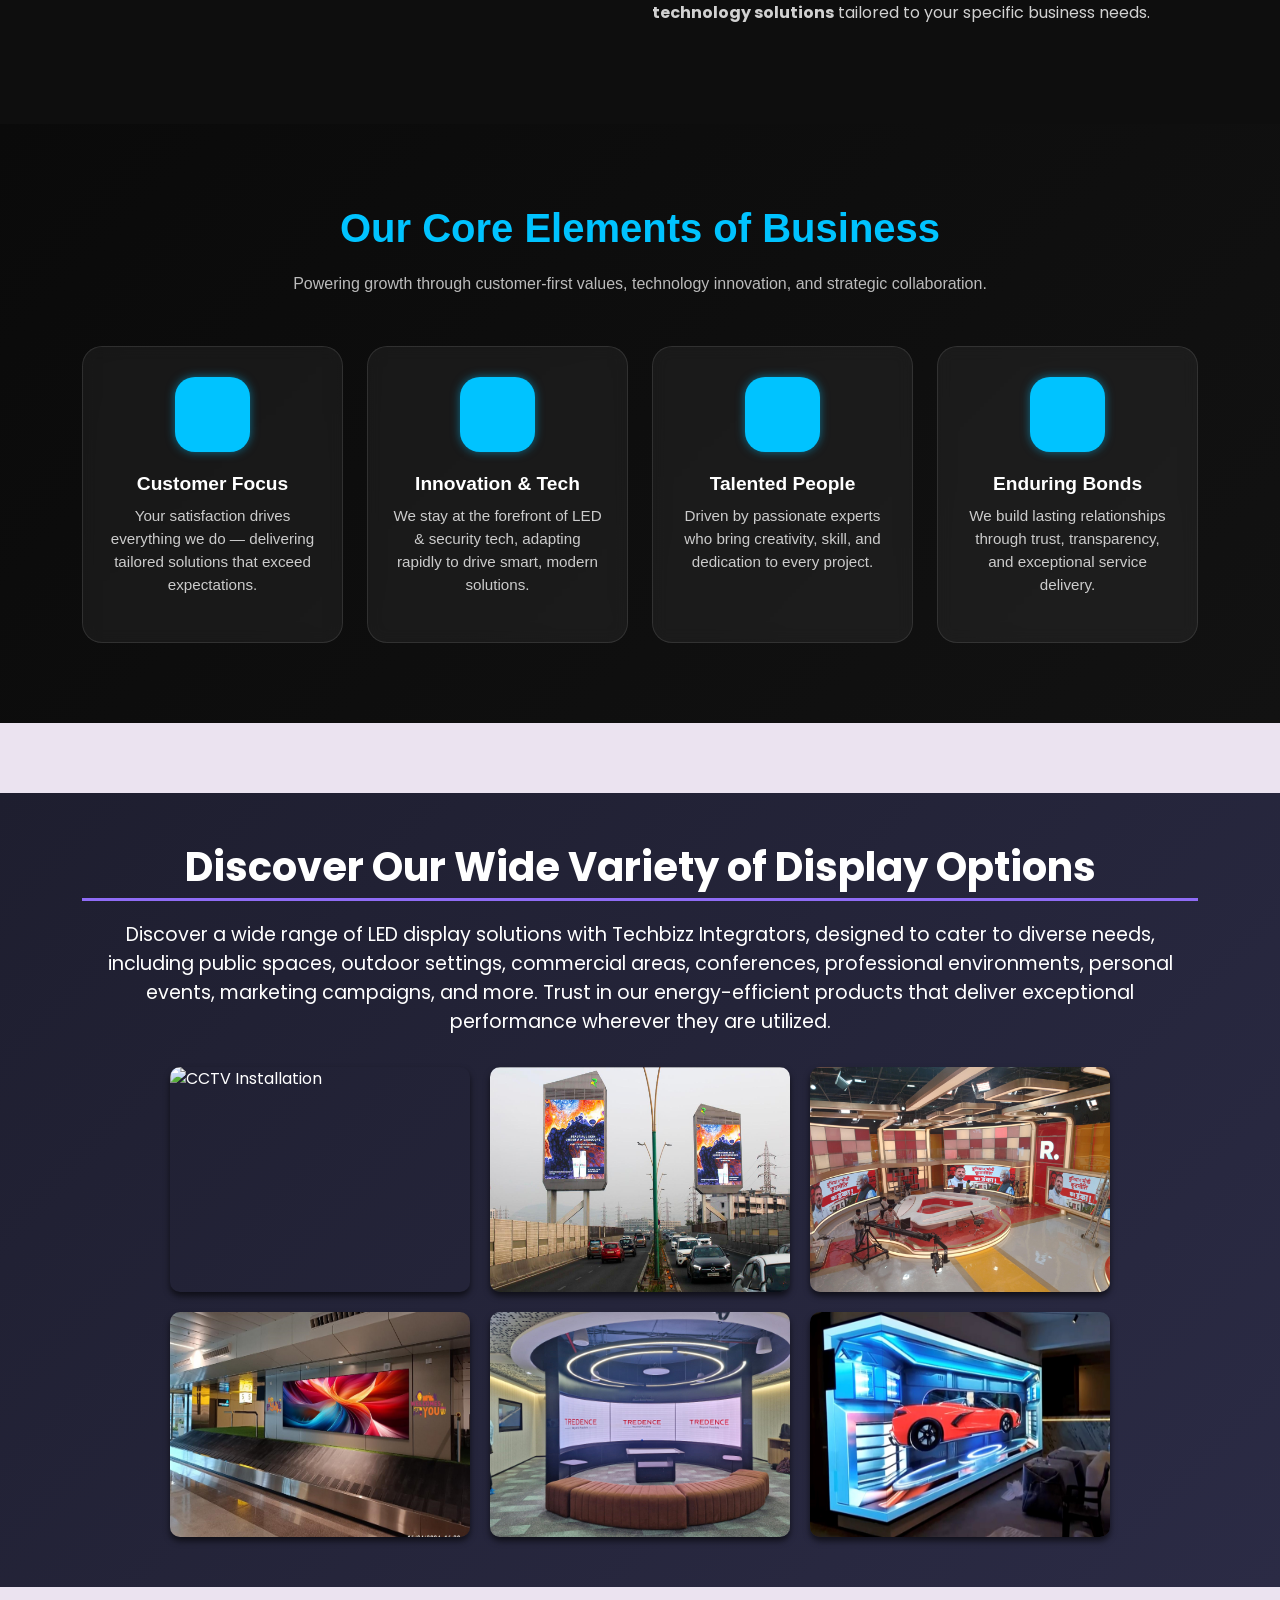
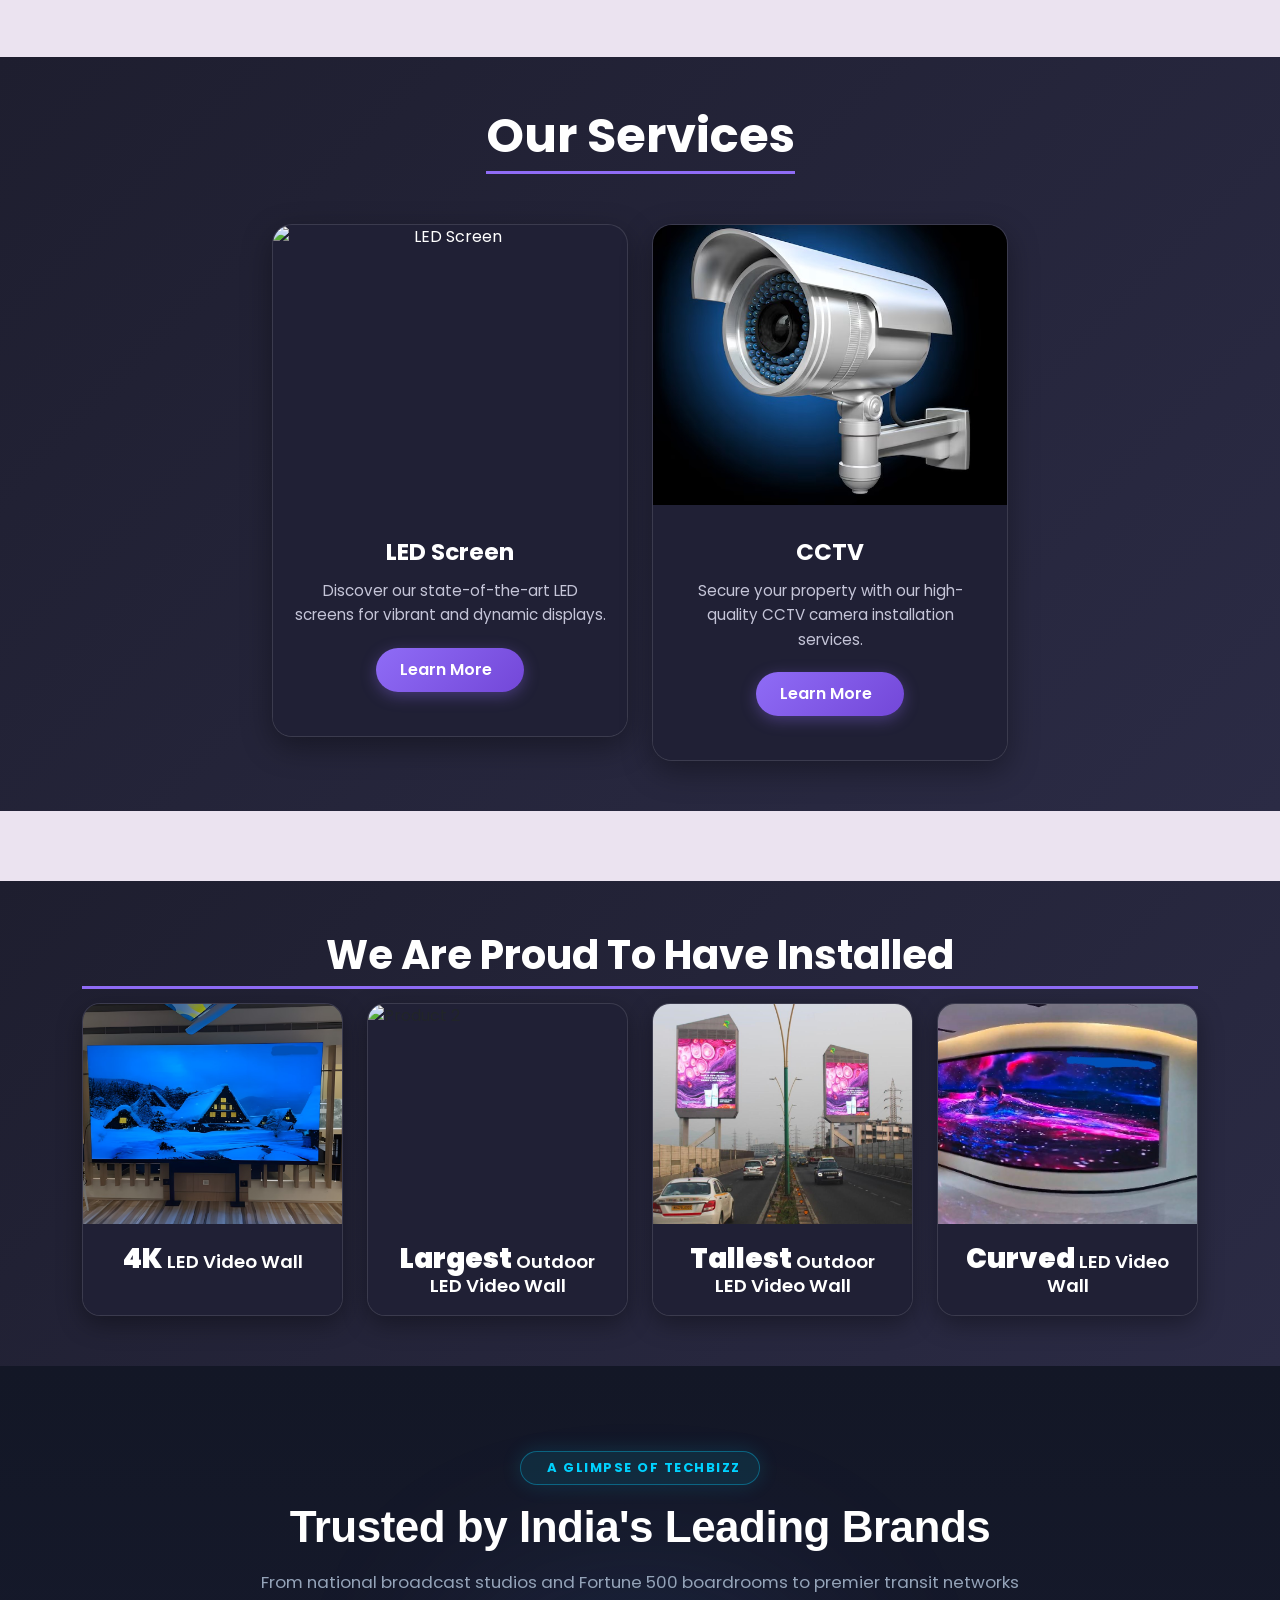
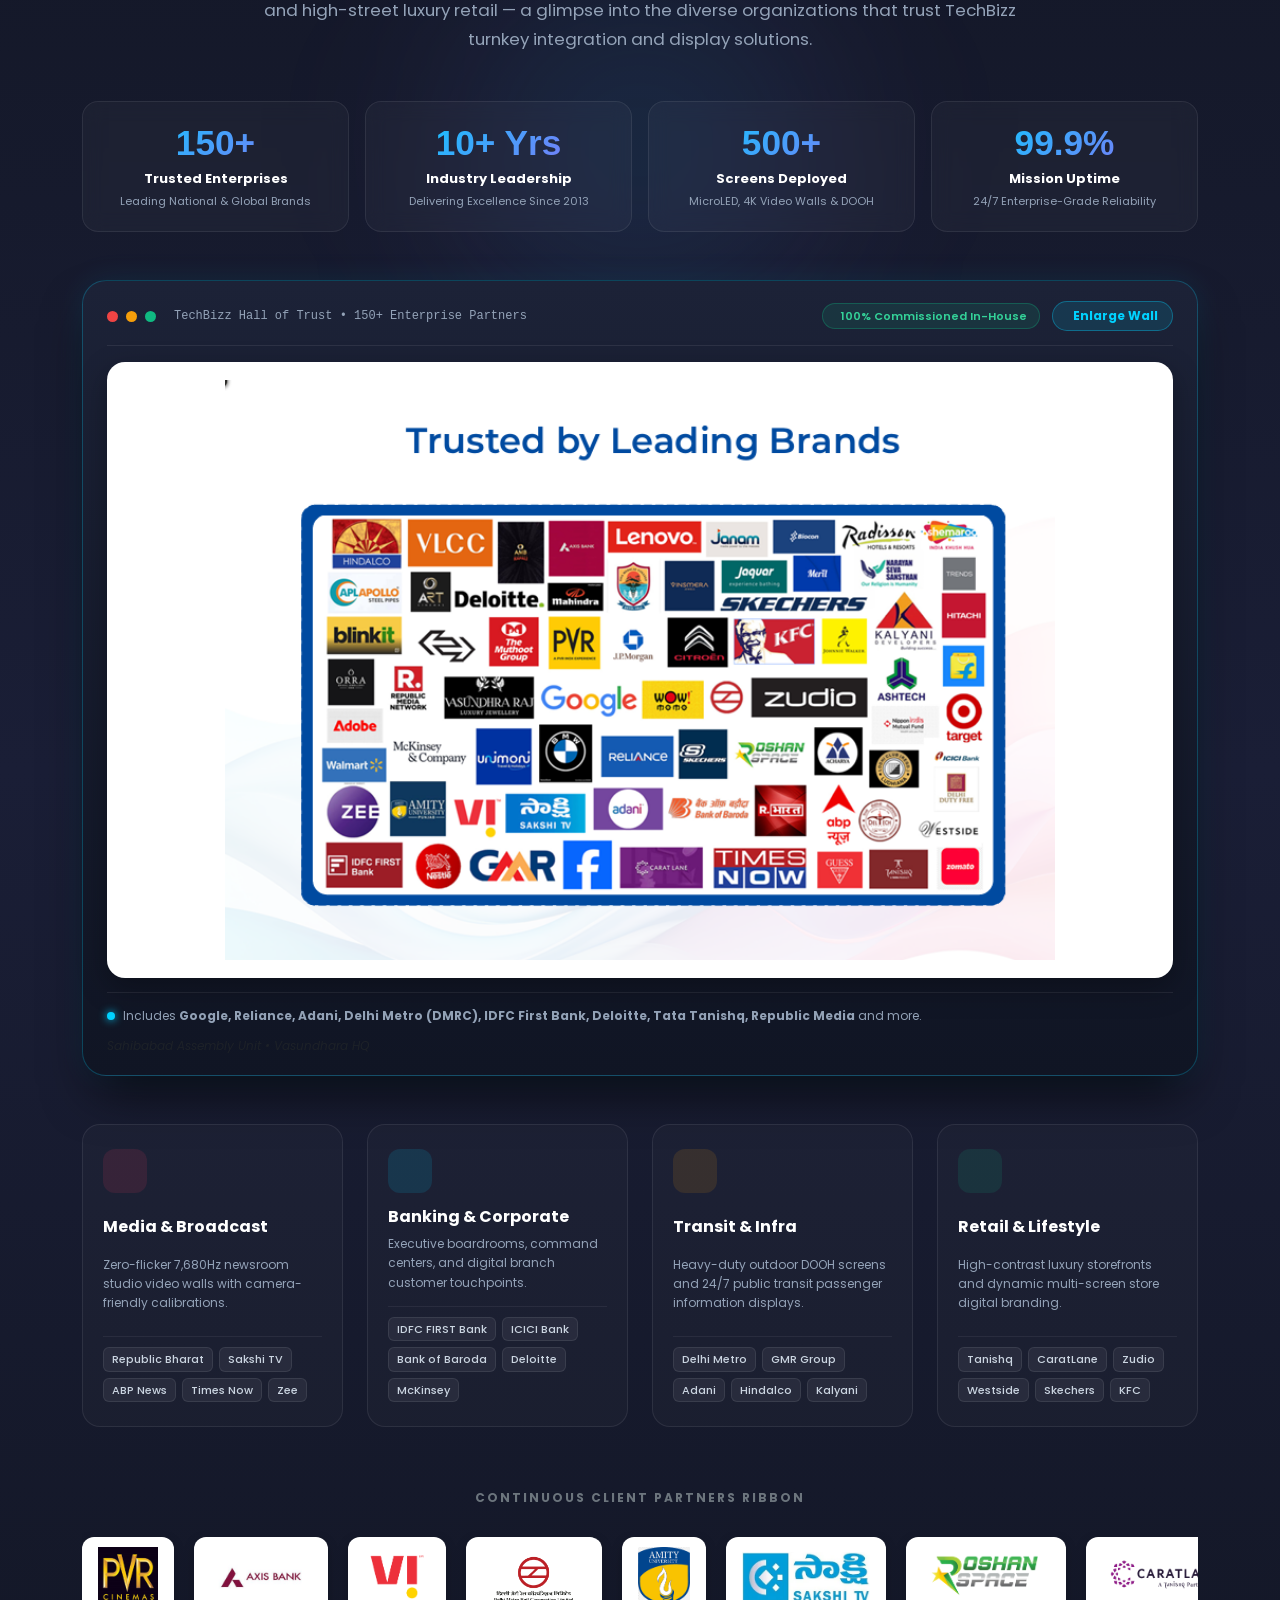
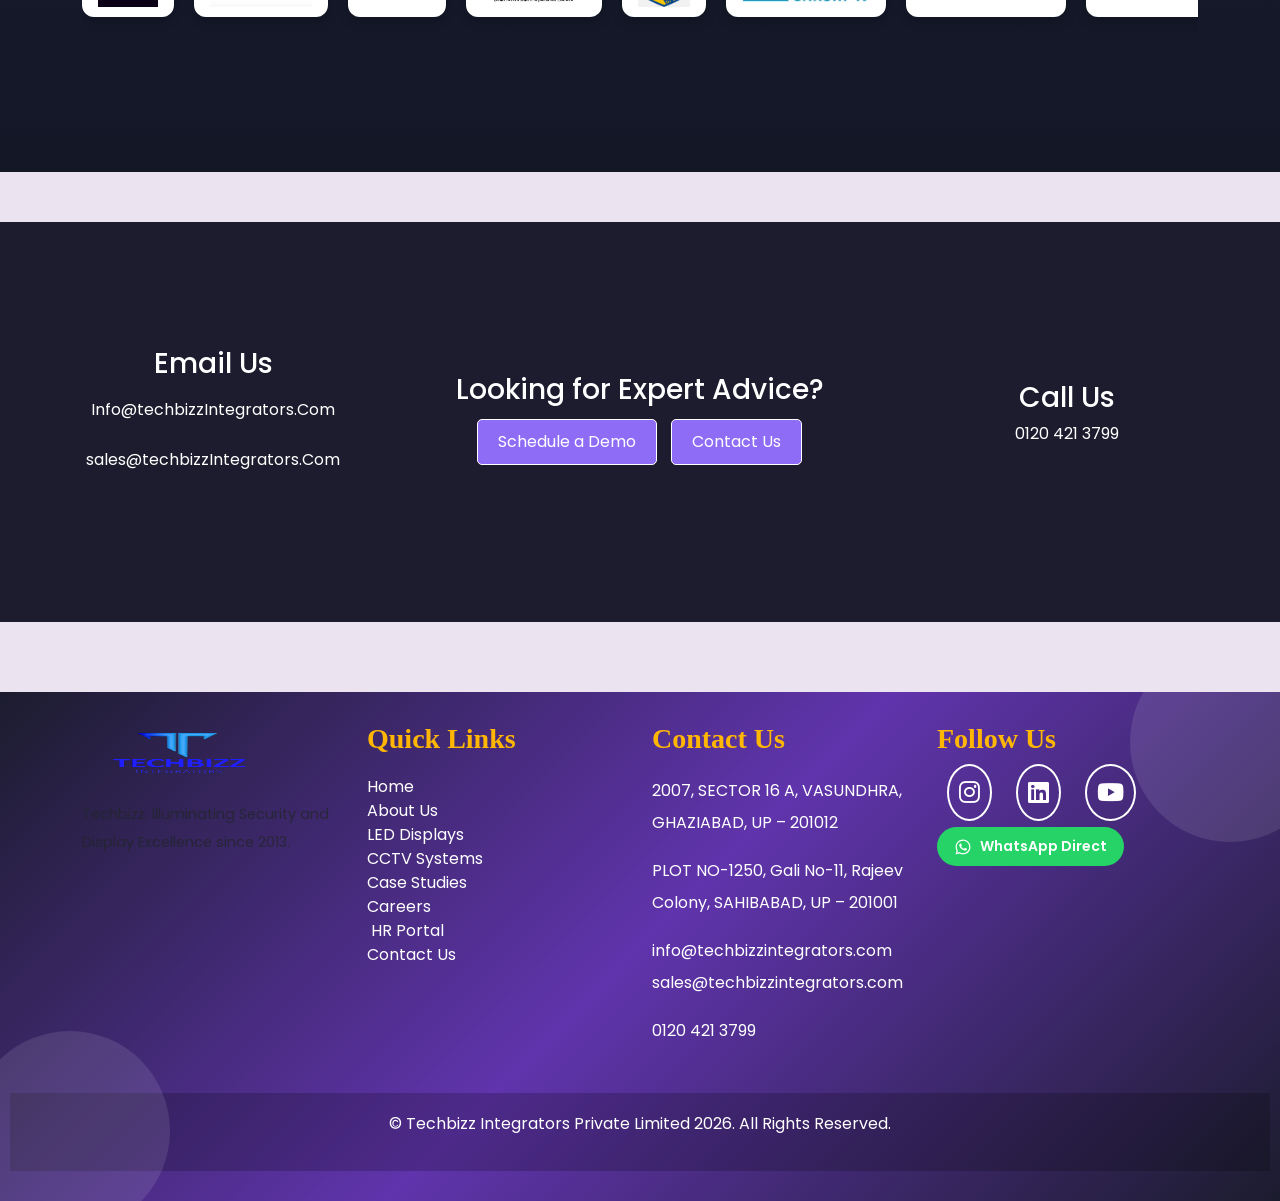
==== commit 00330876: "chore(cache): bump styles.css cache buster to v4.0 to force browser refresh" ====
--- a/index.html
+++ b/index.html
@@ -28,7 +28,7 @@
   <!-- AOS CSS -->
   <link href="https://cdn.jsdelivr.net/npm/aos@2.3.4/dist/aos.css" rel="stylesheet" />
 
-  <link rel="stylesheet" href="assets/css/styles.css?v=3.1">
+  <link rel="stylesheet" href="assets/css/styles.css?v=4.0">
 
 </head>
 <body>
